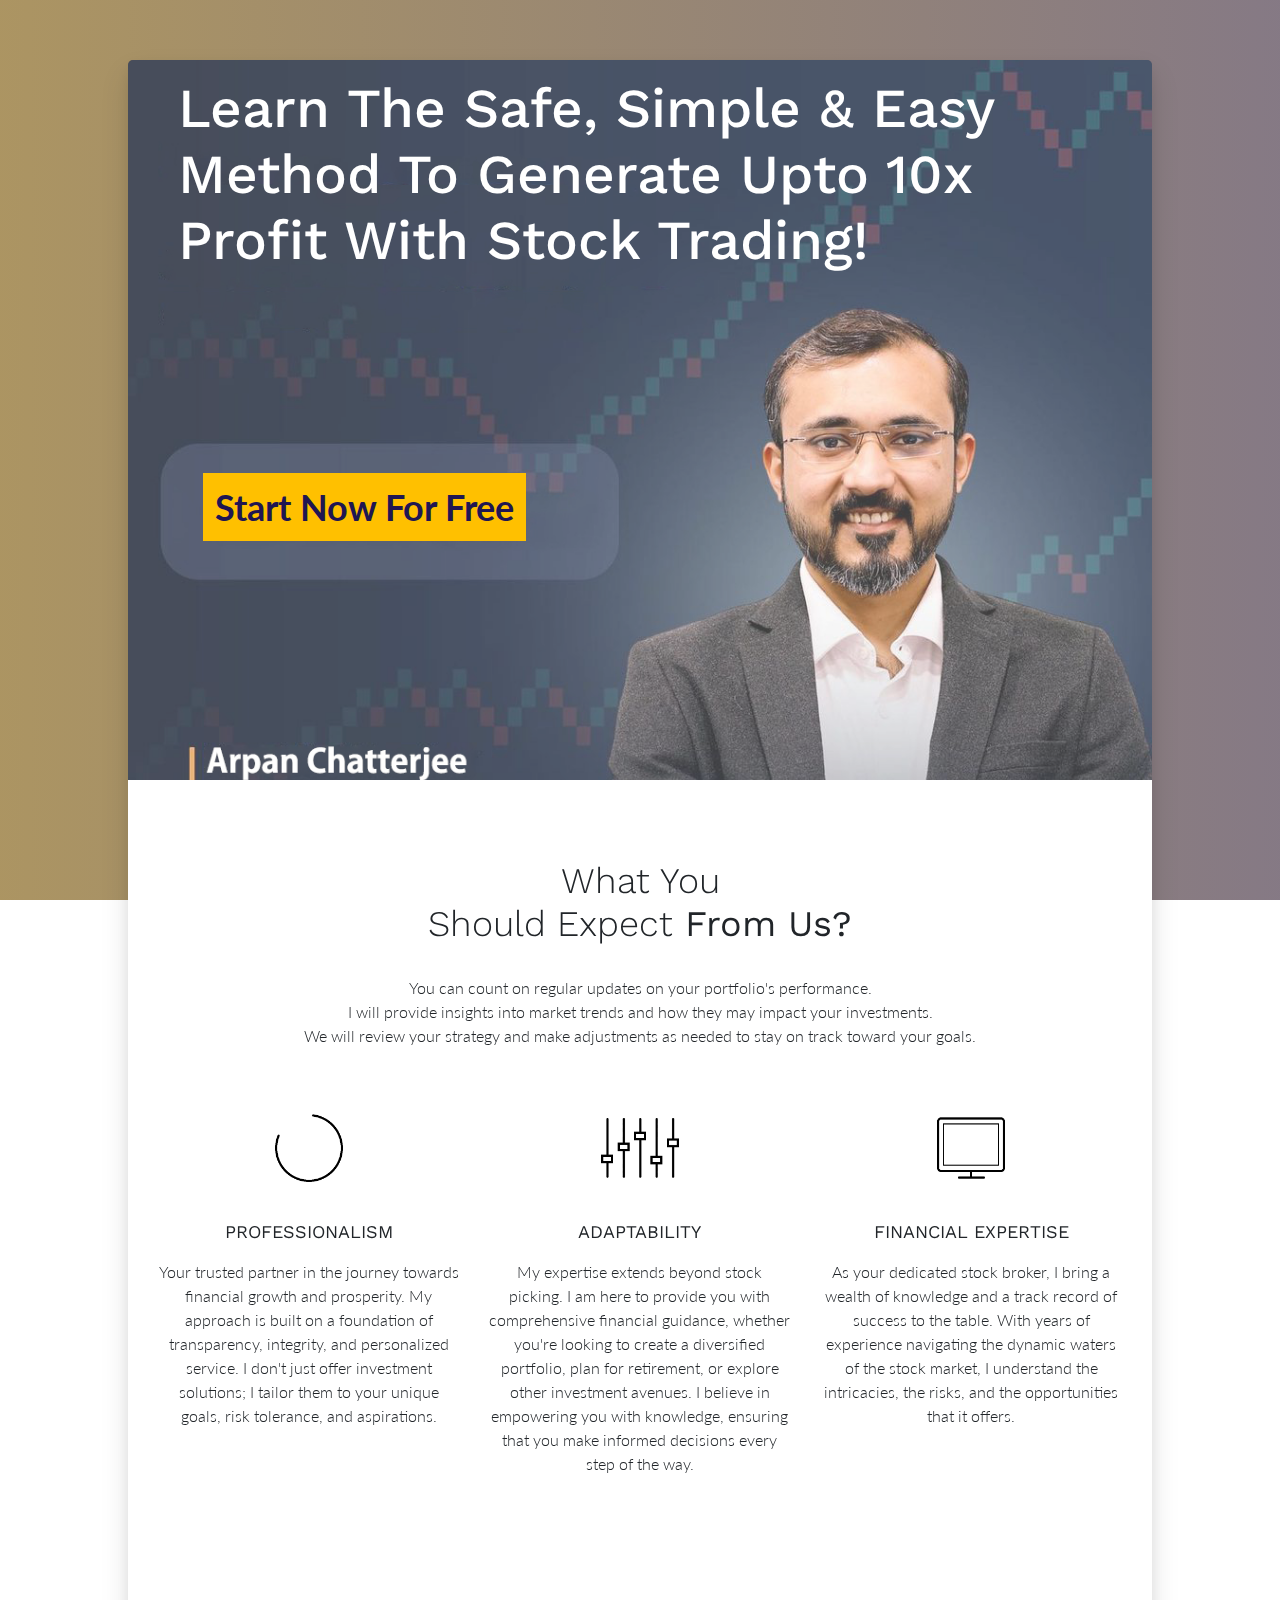
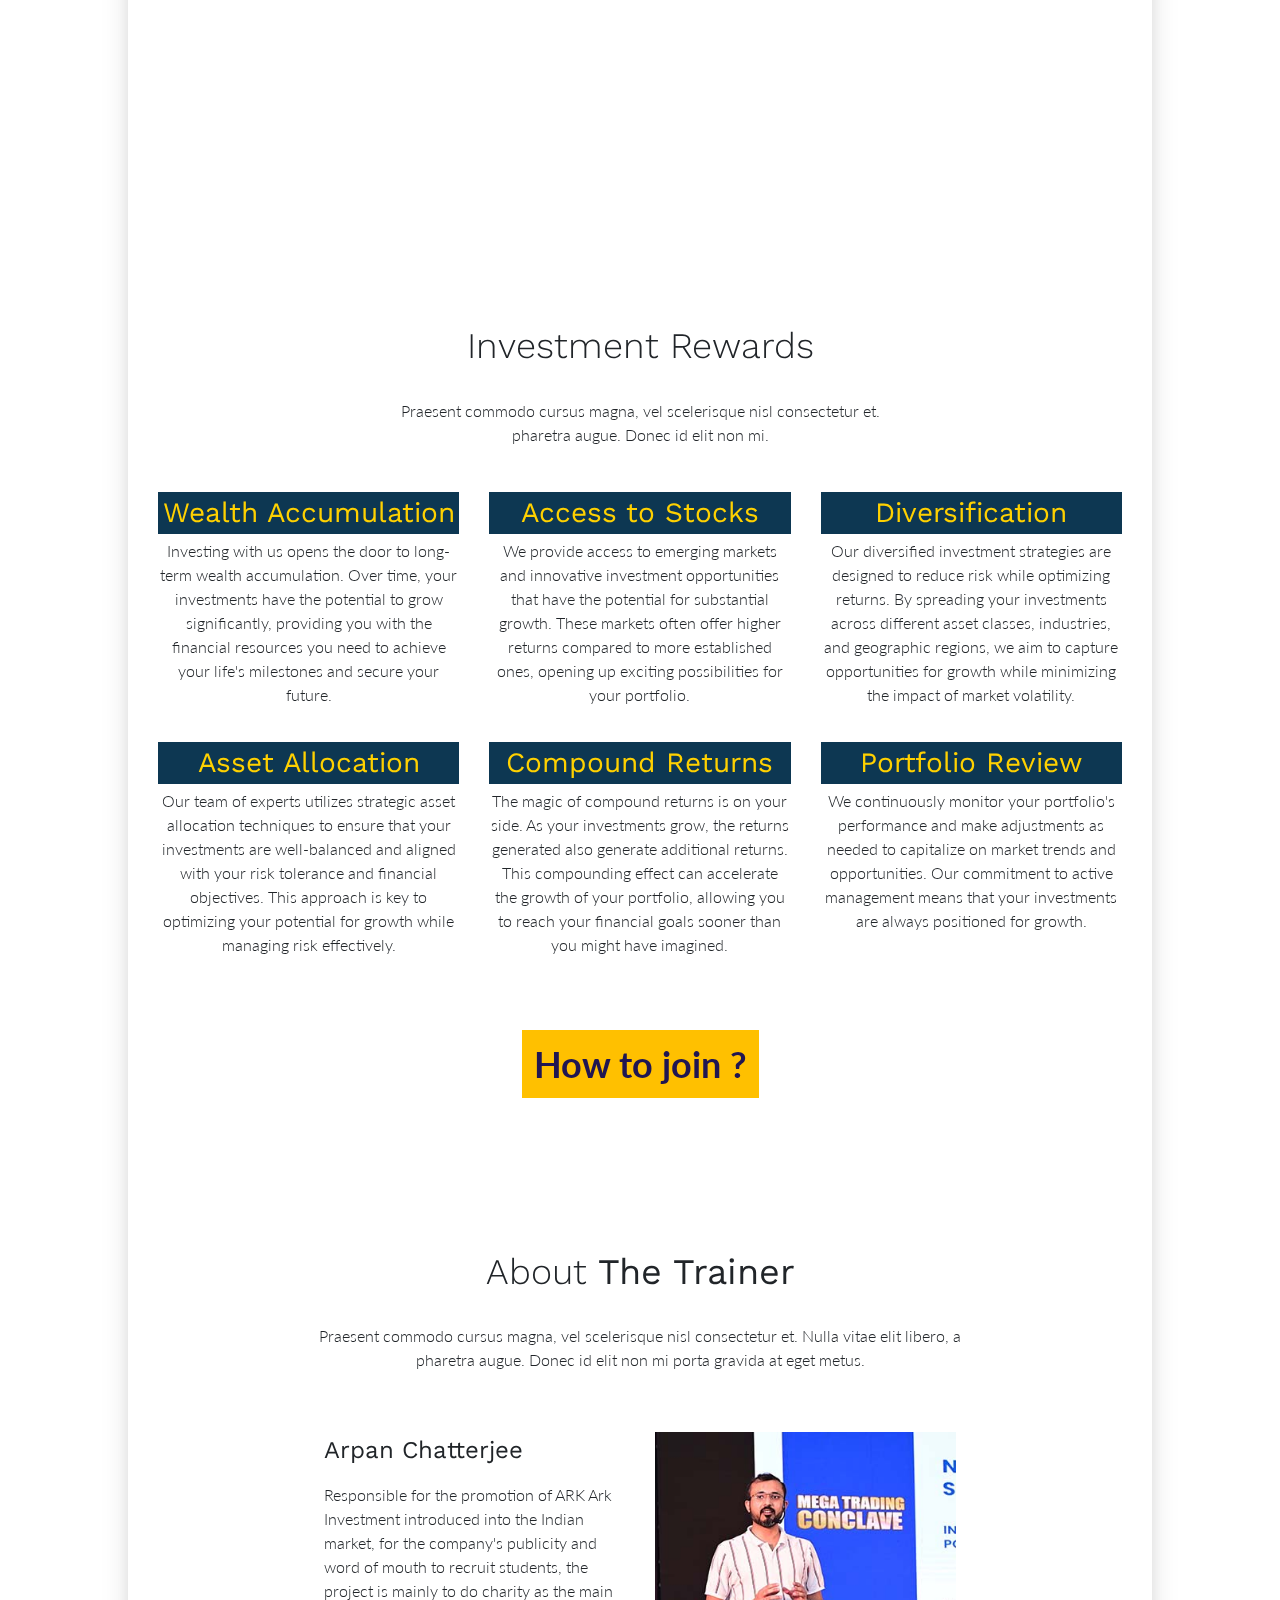
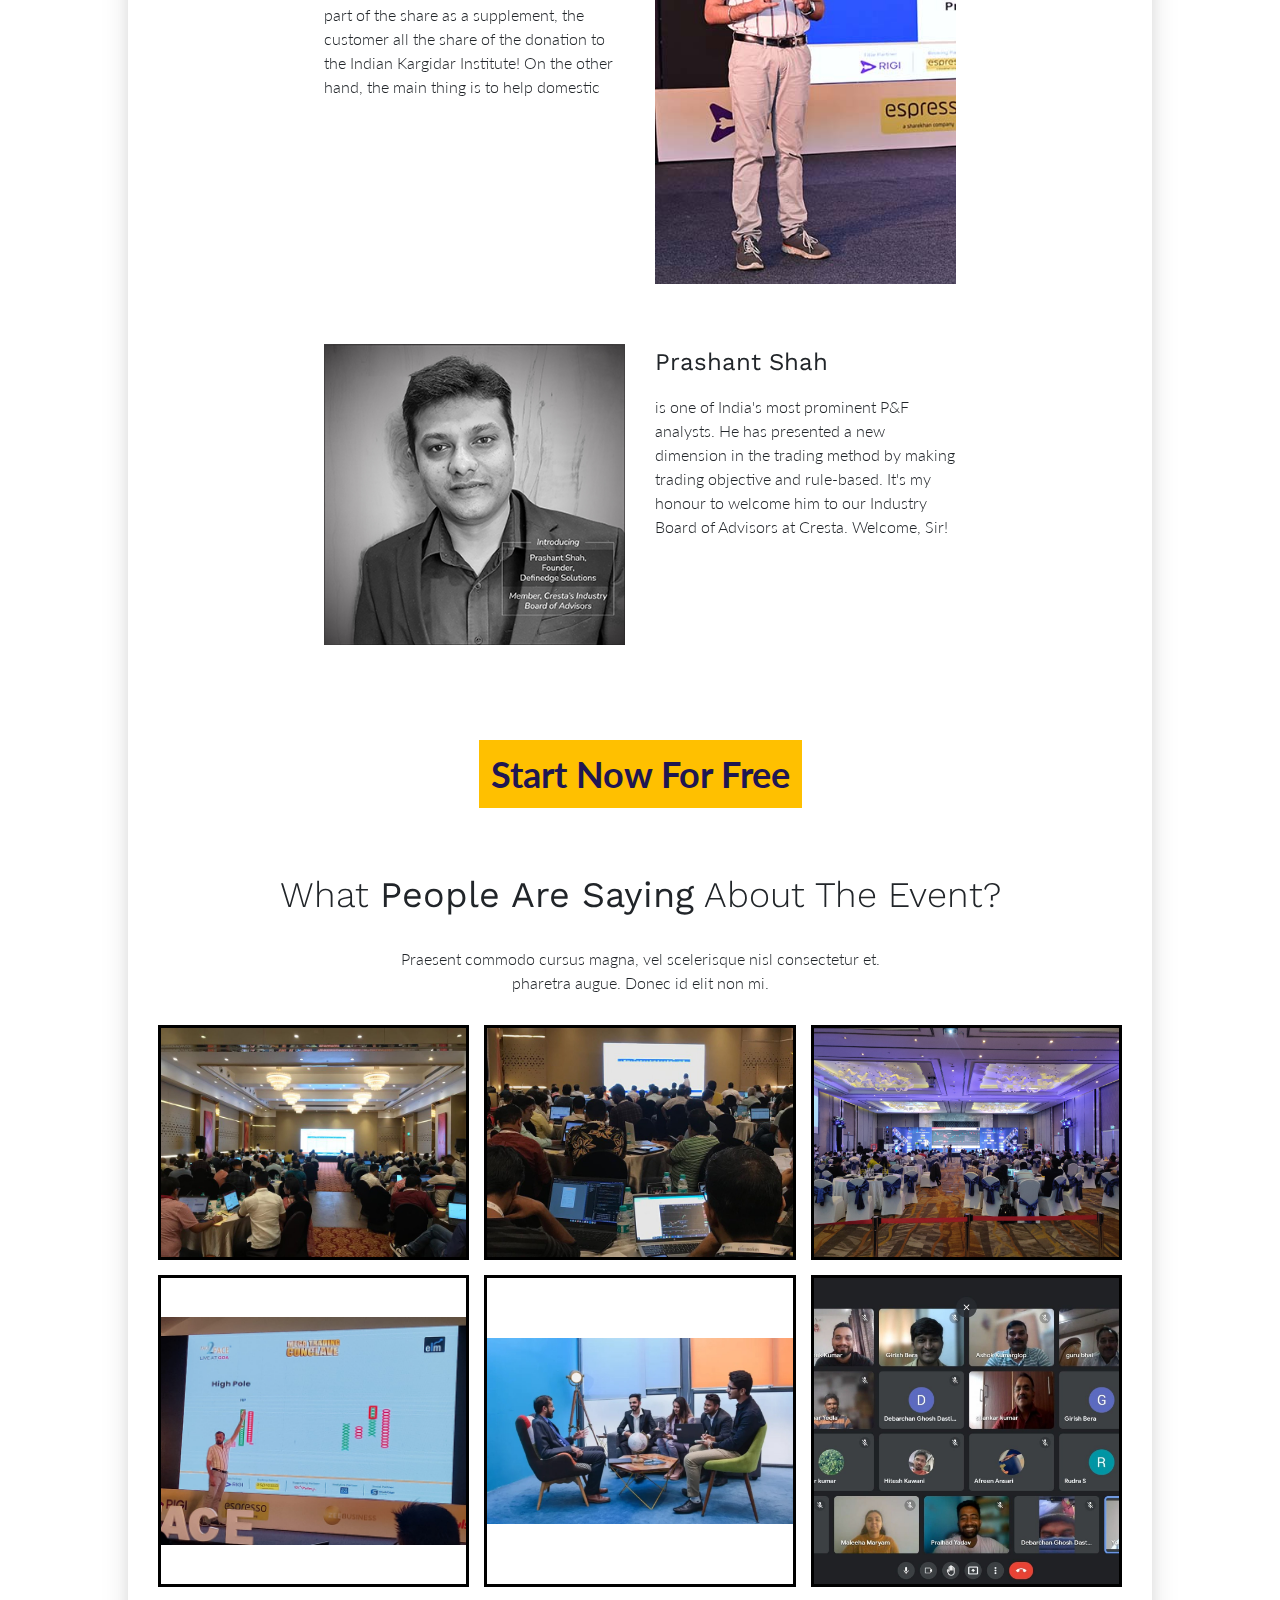
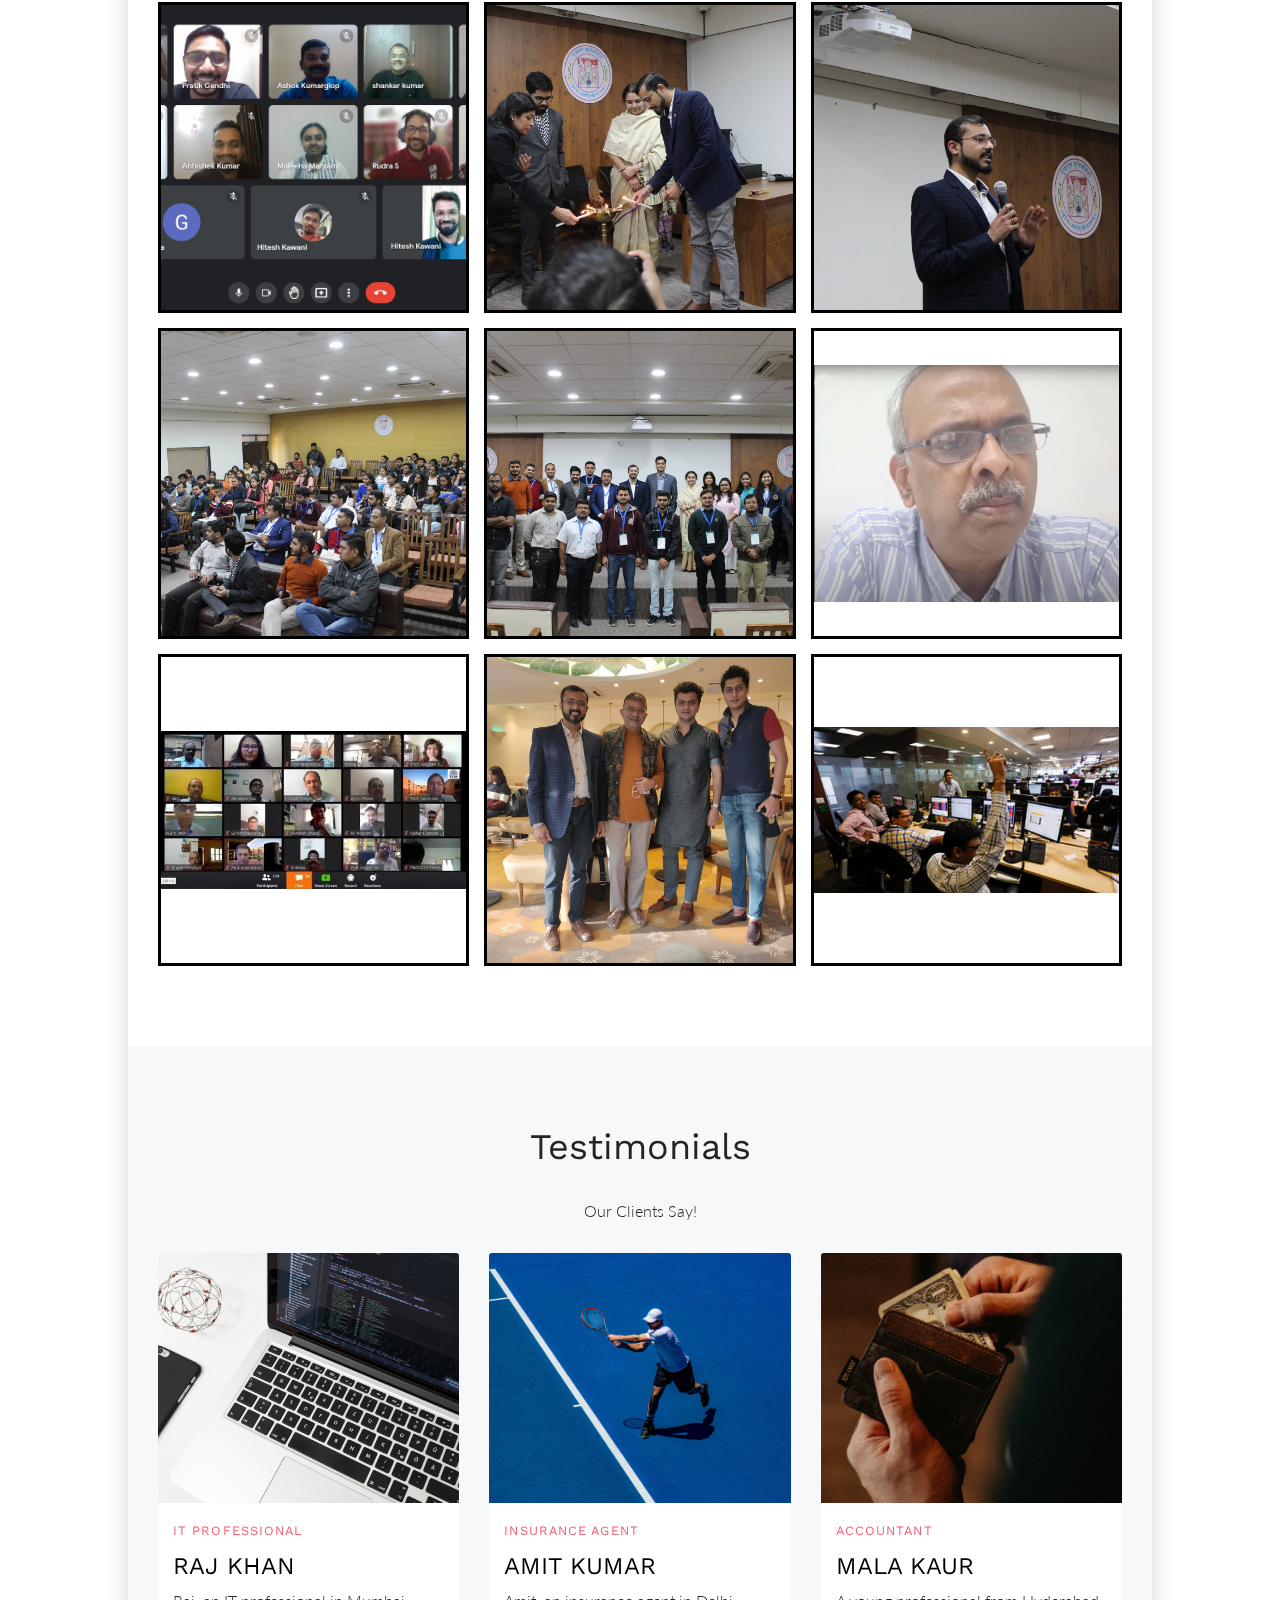
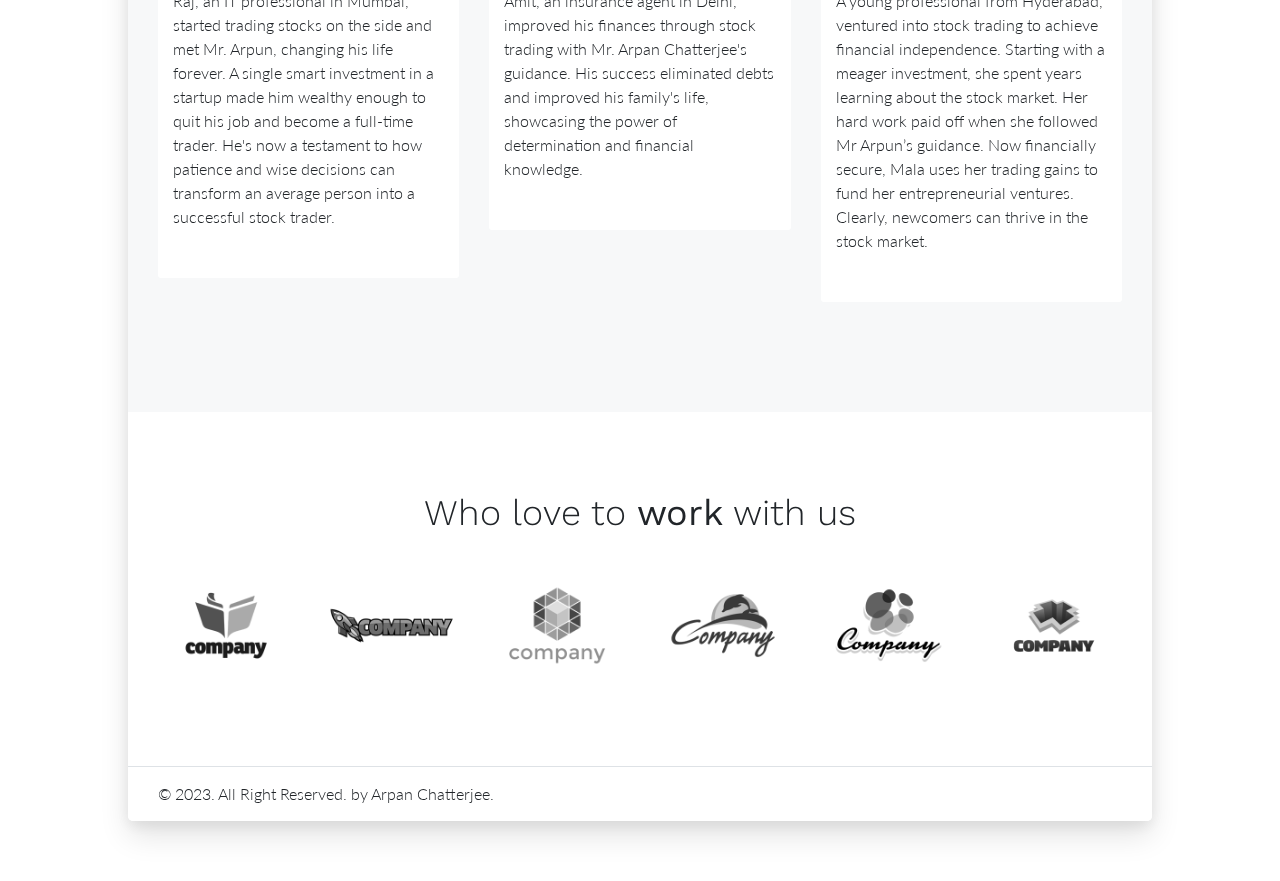
==== index.html @ cafb5cdf "add the testimonials" ====
<!DOCTYPE html>
<!--
	Moon by GetTemplates.co
	URL: https://gettemplates.co
-->
<html lang="en">


<!-- Mirrored from demo.gettemplates.co/moon/ by HTTrack Website Copier/3.x [XR&CO'2014], Tue, 19 Sep 2023 11:04:22 GMT -->

<head>

    <meta charset="utf-8">
    <meta http-equiv="X-UA-Compatible" content="IE=edge">
    <title>Moon by GetTemplates.co</title>
    <meta name="description" content="Core HTML Project">
    <meta name="viewport" content="width=device-width, initial-scale=1, shrink-to-fit=no">

    <!-- External CSS -->
    <link rel="stylesheet" href="vendor/bootstrap/bootstrap.min.css">
    <link rel="stylesheet" href="vendor/select2/select2.min.css">
    <link rel="stylesheet" href="vendor/owlcarousel/owl.carousel.min.css">
    <link rel="stylesheet" href="vendor/lightcase/lightcase.css">

    <!-- Fonts -->
    <link href="https://fonts.googleapis.com/css?family=Lato:300,400|Work+Sans:300,400,700" rel="stylesheet">
    <link rel="stylesheet" href="https://cdnjs.cloudflare.com/ajax/libs/font-awesome/6.4.2/css/all.min.css"
        integrity="sha512-z3gLpd7yknf1YoNbCzqRKc4qyor8gaKU1qmn+CShxbuBusANI9QpRohGBreCFkKxLhei6S9CQXFEbbKuqLg0DA=="
        crossorigin="anonymous" referrerpolicy="no-referrer" />
    <!-- CSS -->
    <link rel="stylesheet" href="css/style.min.css">
    <link rel="stylesheet" href="../../cdn.linearicons.com/free/1.0.0/icon-font.min.css">
    <link href="../../file.myfontastic.com/7vRKgqrN3iFEnLHuqYhYuL/icons.css" rel="stylesheet">

    <!-- Modernizr JS for IE8 support of HTML5 elements and media queries -->
    <script src="../../cdnjs.cloudflare.com/ajax/libs/modernizr/2.8.3/modernizr.js"></script>

</head>

<body data-spy="scroll" data-target="#navbar-nav-header" class="static-layout">
    <a href="https://wa.me/+919366395692">
        <div class="up__">
            <i class="fa-brands fa-whatsapp icons"></i>
    </a>
    </div>

    <div class="boxed-page">
        <nav id="gtco-header-navbar" class="navbar navbar-expand-lg py-4">
            <div class="container">
                <a class="navbar-brand d-flex align-items-center" href="https://demo.gettemplates.co/">
                    <span class="lnr lnr-moon"></span>
                </a>
                <button class="navbar-toggler" type="button" data-toggle="collapse" data-target="#navbar-nav-header"
                    aria-controls="navbar-nav-header" aria-expanded="false" aria-label="Toggle navigation">
                    <span class="lnr lnr-menu"></span>
                </button>
                <div class="collapse navbar-collapse" id="navbar-nav-header">
                    <ul class="navbar-nav ml-auto">
                        <h1 class="display-2 mb-4 white">
                            Learn The Safe, Simple & Easy Method To Generate Upto 10x Profit With Stock Trading!</h1>

                    </ul>
                </div>
            </div>

        </nav>
        <div class="jumbotron d-flex align-items-center backgroundsa" style="background-image: url(img/Teacher.jpg)">
            <div class="container">
                <div class="news">
                    <a href="https://wa.me/+919366395692">
                        <span class="elButtonMain"><i class="fa fa_prepended fas fa-sign-in-alt"></i> Start Now For Free
                        </span>
                    </a>
                </div>
            </div>
        </div>
        <section id="gtco-who-we-are" class="bg-white">
            <div class="container">
                <div class="section-content">
                    <div class="title-wrap">
                        <h2 class="section-title"> What You <br>Should Expect<b> From Us?</b></h2>
                        <p class="section-sub-title">
                            You can count on regular updates on your portfolio's performance. <br>I will provide
                            insights into market trends and how they may impact your investments. <br> We will review
                            your strategy and make adjustments as needed to stay on track toward your goals.
                        </p>
                    </div>

                    <div class="row text-center">
                        <div class="col-md-4 col-sm-6 ">
                            <img class="rounded-circle" src="icons/animat-checkmark.gif" alt="Generic placeholder image"
                                width="140" height="140">
                            <h5 class="mb-4">PROFESSIONALISM</h5>
                            <p>Your trusted partner in the journey towards financial growth and prosperity. My approach
                                is built on a foundation of transparency, integrity, and personalized service. I don't
                                just offer investment solutions; I tailor them to your unique goals, risk tolerance, and
                                aspirations.</p>

                        </div>
                        <!-- /.col-md-4 col-sm-6  -->
                        <div class="col-md-4 col-sm-6 ">
                            <img class="rounded-circle" src="icons/animat-customize.gif" alt="Generic placeholder image"
                                width="140" height="140">
                            <h5 class="mb-4">ADAPTABILITY</h5>
                            <p>My expertise extends beyond stock picking. I am here to provide you with comprehensive
                                financial guidance, whether you're looking to create a diversified portfolio, plan for
                                retirement, or explore other investment avenues. I believe in empowering you with
                                knowledge, ensuring that you make informed decisions every step of the way.</p>

                        </div>
                        <!-- /.col-md-4 col-sm-6  -->
                        <div class="col-md-4 col-sm-6 ">
                            <img class="rounded-circle" src="icons/animat-responsive.gif"
                                alt="Generic placeholder image" width="140" height="140">
                            <h5 class="mb-4">FINANCIAL EXPERTISE</h5>
                            <p>As your dedicated stock broker, I bring a wealth of knowledge and a track record of
                                success to the table. With years of experience navigating the dynamic waters of the
                                stock market, I understand the intricacies, the risks, and the opportunities that it
                                offers. </p>

                        </div>
                        <!-- /.col-md-4 col-sm-6  -->
                    </div>
                    <!-- /.row -->
                </div>
            </div>
        </section> <!-- Counter Section -->
        <section id="gtco-counter" class="overlay bg-fixed">
            <div class="container">
                <div class="section-content">
                    <div class="row">
                        <!-- Counter Item -->
                        <div class="col-md-3 col-sm-6 counter-item">
                            <i class="lnr lnr-users"></i>
                            <span class="number" data-from="0" data-to="34" data-refresh-interval="100">20K</span>
                            <h4>Clients</h4>
                        </div>
                        <!-- End of Counter Item -->
                        <!-- Counter Item -->
                        <div class="col-md-3 col-sm-6 counter-item">
                            <i class="lnr lnr-briefcase"></i>
                            <span class="number" data-from="0" data-to="32" data-refresh-interval="100">32K</span>
                            <h4>Projects</h4>
                        </div>
                        <!-- End of Counter Item -->
                        <!-- Counter Item -->
                        <div class="col-md-3 col-sm-6 counter-item">
                            <i class="lnr lnr-heart"></i>
                            <span class="number" data-from="0" data-to="38" data-refresh-interval="100">38K</span>
                            <h4>Positive Feedbacks</h4>
                        </div>
                        <!-- End of Counter Item -->
                        <!-- Counter Item -->
                        <div class="col-md-3 col-sm-6 counter-item">
                            <i class="lnr lnr-rocket"></i>
                            <span class="number" data-from="0" data-to="29" data-refresh-interval="100">29K</span>
                            <h4>Website Launch</h4>
                        </div>
                        <!-- End of Counter Item -->
                    </div>
                </div>
            </div>
        </section>
        <!-- End of Counter Section -->
        <!-- Features Section-->
        <section id="gtco-features" class="bg-white">
            <div class="container">
                <div class="section-content">
                    <!-- Section Title -->
                    <div class="title-wrap">
                        <h2 class="section-title">


                            Investment <span> Rewards
                        </h2>
                        <p class="section-sub-title">Praesent commodo cursus magna, vel scelerisque nisl consectetur et.
                            <br> pharetra augue. Donec id elit non mi.</p>
                    </div>
                    <!-- End of Section Title -->
                    <div class="row">
                        <!-- Features Holder-->
                        <div class="col-md-12 features-holder">
                            <div class="row">
                                <!-- Features Item -->
                                <div class="col-md-4 col-sm-6 feature-item item mb-3 mb-3 text-center">
                                    <div class="my-4">
                                        <i class="lnr lnr-cog fs-40"></i>
                                    </div>
                                    <h4 class="backgrounds">Wealth Accumulation</h4>
                                    <p>Investing with us opens the door to long-term wealth accumulation. Over time,
                                        your investments have the potential to grow significantly, providing you with
                                        the financial resources you need to achieve your life's milestones and secure
                                        your future.</p>
                                </div>
                                <!-- End of Feature Item -->
                                <!-- Features Item -->
                                <div class="col-md-4 col-sm-6 feature-item item mb-3 text-center">
                                    <div class="my-4">
                                        <i class="lnr lnr-frame-contract fs-40"></i>
                                    </div>
                                    <h4 class="backgrounds">Access to Stocks</h4>
                                    <p>We provide access to emerging markets and innovative investment opportunities
                                        that have the potential for substantial growth. These markets often offer higher
                                        returns compared to more established ones, opening up exciting possibilities for
                                        your portfolio.</p>
                                </div>
                                <!-- End of Feature Item -->
                                <!-- Features Item -->
                                <div class="col-md-4 col-sm-6 feature-item item mb-3 text-center">
                                    <div class="my-4">
                                        <i class="lnr lnr-bubble fs-40"></i>
                                    </div>
                                    <h4 class="backgrounds">Diversification</h4>
                                    <p>Our diversified investment strategies are designed to reduce risk while
                                        optimizing returns. By spreading your investments across different asset
                                        classes, industries, and geographic regions, we aim to capture opportunities for
                                        growth while minimizing the impact of market volatility.
                                    </p>
                                </div>
                                <!-- End of Feature Item -->
                                <!-- Features Item -->
                                <div class="col-md-4 col-sm-6 feature-item item mb-3 text-center">
                                    <div class="my-4">
                                        <i class="lnr lnr-magic-wand fs-40"></i>
                                    </div>
                                    <h4 class="backgrounds">Asset Allocation </h4>
                                    <p>Our team of experts utilizes strategic asset allocation techniques to ensure that
                                        your investments are well-balanced and aligned with your risk tolerance and
                                        financial objectives. This approach is key to optimizing your potential for
                                        growth while managing risk effectively.</p>
                                </div>
                                <!-- End of Feature Item -->
                                <!-- Features Item -->
                                <div class="col-md-4 col-sm-6 feature-item item mb-3 text-center">
                                    <div class="my-4">
                                        <i class="lnr lnr-clock fs-40"></i>
                                    </div>
                                    <h4 class="backgrounds">Compound Returns</h4>
                                    <p>The magic of compound returns is on your side. As your investments grow, the
                                        returns generated also generate additional returns. This compounding effect can
                                        accelerate the growth of your portfolio, allowing you to reach your financial
                                        goals sooner than you might have imagined.</p>
                                </div>
                                <div class="col-md-4 col-sm-6 feature-item item mb-3 text-center">
                                    <div class="my-4">
                                        <i class="lnr lnr-clock fs-40"></i>
                                    </div>
                                    <h4 class="backgrounds"> Portfolio Review</h4>
                                    <p>We continuously monitor your portfolio's performance and make adjustments as
                                        needed to capitalize on market trends and opportunities. Our commitment to
                                        active management means that your investments are always positioned for growth.
                                    </p>
                                </div>
                                <!-- End of Feature Item -->
                                <!-- Features Item -->

                                <!-- End of Feature Item -->
                            </div>


                        </div>
                        <div class="center__space">
                            <a href="https://wa.me/+919366395692">
                                <span class="elButtonMain"><i class="fa fa_prepended fas fa-sign-in-alt"></i> How to
                                    join ?
                                </span>
                            </a>
                        </div>


                        <!-- End of Features Holder-->
                    </div>
                </div>
            </div>
        </section>
        <!-- End of Features Section-->
        <section id="gtco-section-featurettes" class="featurettes bg-white">

            <div class="container">
                <div class="section-content">
                    <div class="row">
                        <div class="col-md-12 text-center">
                            <!-- Section Title -->
                            <div class="title-wrap">
                                <h2 class="section-title">
                                    About <b> The Trainer </b>
                                </h2>
                                <p class="section-sub-title">
                                    Praesent commodo cursus magna, vel scelerisque nisl consectetur et. Nulla vitae elit
                                    libero, a <br>pharetra augue. Donec id elit non mi porta gravida at eget metus.
                                </p>
                            </div>
                            <!-- End of Section Title -->
                            <div class="featurettes-wrap text-left mb-4">
                                <div class="row featurettes-item">
                                    <div class="col-md-4 offset-md-2 col-sm-6">
                                        <div class="my-5">
                                            <span class="lnr lnr-camera fs-40 color-primary"></span>
                                        </div>
                                        <h4 class="mb-4">Arpan Chatterjee</h4>
                                        <p>Responsible for the promotion of ARK Ark Investment introduced into the
                                            Indian market, for the company's publicity and word of mouth to recruit
                                            students, the project is mainly to do charity as the main part of the share
                                            as a supplement, the customer all the share of the donation to the Indian
                                            Kargidar Institute! On the other hand, the main thing is to help domestic
                                        </p>
                                    </div>
                                    <!--/ .col-md-4.col-md-offset-2.col-sm-6 -->

                                    <div class="col-md-4 offset-md-right-2 col-sm-6">
                                        <img class="my-5" src="img/567.jpg" alt="">
                                    </div>
                                    <!--/ .col-md-4.col-md-offset-right-2.col-sm-6 -->

                                </div>
                                <!--/ .featurettes-item -->

                            </div>
                            <!--/ .featurettes-wrap -->
                            <div class="featurettes-wrap text-left">
                                <div class="row featurettes-item">

                                    <div class="col-md-4 offset-md-2 col-sm-6">
                                        <img class="my-4" src="img/trainer4.jpg" alt="">
                                    </div>
                                    <!--/ .col-md-4.col-md-offset-2.col-sm-6 -->

                                    <div class="col-md-4 offset-md-right-2 col-sm-6 mb-5">
                                        <div class="my-4">
                                            <span class="lnr lnr-bubble fs-40 color-primary"></span>
                                        </div>
                                        <h4 class="mb-4">Prashant Shah
                                        </h4>
                                        <p>is one of India's most prominent P&F analysts. He has presented a new
                                            dimension in the trading method by making trading objective and rule-based.
                                            It's my honour to welcome him to our Industry Board of Advisors at Cresta.
                                            Welcome, Sir!
                                        </p>
                                    </div>
                                    <!--/ .col-md-4.col-md-offset-right-2.col-sm-6 -->
                                </div>
                                <!--/ .featurettes-item -->
                            </div>
                            <!--/ .featurettes-wrap -->

                            <div class="featurettes-wrap text-left">

                                <div class="row featurettes-item">


                                    <!--/ .col-md-4.col-md-offset-2.col-sm-6 -->

                                    <div class="newss">
                                        <a href="https://wa.me/+919366395692">
                                            <span class="elButtonMain"><i
                                                    class="fa fa_prepended fas fa-sign-in-alt"></i> Start Now For
                                                Free
                                            </span>
                                        </a>
                                    </div>

                                    <!--/ .col-md-4.col-md-offset-right-2.col-sm-6 -->

                                </div>
                                <!--/ .featurettes-item -->

                            </div>
                            <!--/ .featurettes-wrap -->

                        </div>
                        <!--/ .col-md-12 -->

                    </div>
                    <!--/ .row -->
                </div>
            </div>
            <!--/ .container -->

        </section> <!-- Blog Section -->

        <!-- End of Blog Section -->
        <!-- Portfolio Section -->
        <section id="gtco-portfolio" class="bg-white">
            <div class="container">
                <div class="section-content">
                    <!-- Section Title -->
                    <div class="title-wrap">
                        <h2 class="section-title">What <b>People Are Saying</b> About The Event?</h2>
                        <p class="section-sub-title">Praesent commodo cursus magna, vel scelerisque nisl consectetur et.
                            <br> pharetra augue. Donec id elit non mi.</p>
                    </div>
                    <!-- End of Section Title -->
                    <div class="row__ligne">
                        <!-- Portfolio Holder -->

                        <div class="row__item"> <img src="/img/client/1.jpg" alt="" srcset=""></div>
                        <div> <img src="/img/client/2.jpg" alt="" srcset=""></div>
                        <div> <img src="/img/client/3.jfif" alt="" srcset=""></div>
                        <div> <img src="/img/client/4.jfif" alt="" srcset=""></div>
                        <div class="row__item"><img src="/img/client/5.jpg" alt="" srcset=""> </div>
                        <div> <img src="/img/client/6.jpg" alt="" srcset=""> </div>
                        <div> <img src="/img/client/7.jpg" alt="" srcset=""></div>
                        <div> <img src="/img/client/8.jpg" alt="" srcset=""></div>
                        <div class="row__item"><img src="/img/client/9.jpg" alt="" srcset=""> </div>
                        <div> <img src="/img/client/10.jpg" alt="" srcset=""> </div>
                        <div> <img src="/img/client/11.jpg" alt="" srcset=""></div>
                        <div> <img src="/img/client/12.jpg" alt="" srcset=""></div>
                        <div class="row__item"><img src="/img/client/14.webp" alt="" srcset=""> </div>
                        <div> <img src="/img/client/15.jpg" alt="" srcset=""> </div>
                        <div> <img src="/img/client/16.png" alt="" srcset=""></div>

                        <!-- End of Portfolio Holder -->
                    </div>
                </div>
            </div>
        </section>
        <!-- End of Portfolio Section -->
        <section id="gtco-blog" class="bg-grey">
            <div class="container">
                <div class="section-content">
                    <div class="title-wrap mb-5">
                        <h2 class="section-title">

                            <b>Testimonials</b></h2>
                        <p class="section-sub-title">Our Clients Say!</p>
                    </div>
                    <div class="row">
                        <!-- Blog -->
                        <div class="col-md-12 blog-holder">
                            <div class="row">
                                <!-- Blog Item -->
                                <div class="col-md-4 blog-item-wrapper">
                                    <div class="blog-item">
                                        <div class="blog-img">
                                            <a><img src="img/blog-1.jpg" alt=""></a>
                                        </div>
                                        <div class="blog-text">
                                            <div class="blog-tag">
                                                <a href="#">
                                                    <h6><small>IT PROFESSIONAL</small></h6>
                                                </a>
                                            </div>
                                            <div class="blog-title">
                                                <a>
                                                    <h4>RAJ KHAN</h4>
                                                </a>
                                            </div>
                                            <div class="blog-meta">

                                            </div>
                                            <div class="blog-desc">
                                                <p>Raj, an IT professional in Mumbai, started trading stocks on the side
                                                    and met Mr. Arpun, changing his life forever. A single smart
                                                    investment in a startup made him wealthy enough to quit his job and
                                                    become a full-time trader. He's now a testament to how patience and
                                                    wise decisions can transform an average person into a successful
                                                    stock trader.</p>
                                            </div>
                                            <div class="blog-author">

                                            </div>

                                        </div>
                                    </div>
                                </div>
                                <!-- End of Blog Item -->
                                <!-- Blog Item -->
                                <div class="col-md-4 blog-item-wrapper">
                                    <div class="blog-item">
                                        <div class="blog-img">
                                            <a href="#"><img src="img/blog-2.jpg" alt=""></a>
                                        </div>
                                        <div class="blog-text">
                                            <div class="blog-tag">
                                                <a href="#">
                                                    <h6><small>INSURANCE AGENT</small></h6>
                                                </a>
                                            </div>
                                            <div class="blog-title">
                                                <a href="#">
                                                    <h4>AMIT KUMAR</h4>
                                                </a>
                                            </div>
                                            <div class="blog-meta">

                                            </div>
                                            <div class="blog-desc">
                                                <p>
                                                    Amit, an insurance agent in Delhi, improved his finances through
                                                    stock trading with Mr. Arpan Chatterjee's guidance. His success
                                                    eliminated debts and improved his family's life, showcasing the
                                                    power of determination and financial knowledge.</p>
                                            </div>
                                            <div class="blog-author">

                                            </div>

                                        </div>
                                    </div>
                                </div>
                                <!-- End of Blog Item -->
                                <!-- Blog Item -->
                                <div class="col-md-4 blog-item-wrapper">
                                    <div class="blog-item">
                                        <div class="blog-img">
                                            <a href="#"><img src="img/blog-3.jpg" alt=""></a>
                                        </div>
                                        <div class="blog-text">
                                            <div class="blog-tag">
                                                <a href="#">
                                                    <h6><small>ACCOUNTANT</small></h6>
                                                </a>
                                            </div>
                                            <div class="blog-title">
                                                <a href="#">
                                                    <h4>MALA KAUR</h4>
                                                </a>
                                            </div>
                                            <div class="blog-meta">

                                            </div>
                                            <div class="blog-desc">
                                                <p>A young professional from Hyderabad, ventured into stock trading to
                                                    achieve financial independence. Starting with a meager investment,
                                                    she spent years learning about the stock market. Her hard work paid
                                                    off when she followed Mr Arpun’s guidance. Now financially secure,
                                                    Mala uses her trading gains to fund her entrepreneurial ventures.
                                                    Clearly, newcomers can thrive in the stock market.</p>
                                            </div>
                                            <div class="blog-author">

                                            </div>

                                        </div>
                                    </div>
                                </div>
                                <!-- End of Blog Item -->
                            </div>
                        </div>
                        <!-- End of Blog -->
                    </div>
                </div>
            </div>
        </section>
        <section id="gtco-client" class="bg-white">
            <div class="container">
                <div class="section-content">
                    <!-- Section Title -->
                    <div class="title-wrap">
                        <h2 class="section-title">
                            Who love to <b> work</b> with us
                        </h2>
                    </div>
                    <!-- End of Section Title -->
                    <div class="row ">
                        <div class="col-md-2">
                            <!-- Client Item -->
                            <div class="client-item">
                                <img class="img-responsive" src="img/client-1.png" alt=" ">
                            </div>
                            <!-- End of Client Item  -->
                        </div>
                        <div class="col-md-2">
                            <!-- Client Item -->
                            <div class="client-item">
                                <img class="img-responsive" src="img/client-2.png" alt=" ">
                            </div>
                            <!-- End of Client Item -->
                        </div>
                        <div class="col-md-2">
                            <!-- Client Item  -->
                            <div class="client-item">
                                <img class="img-responsive" src="img/client-3.png" alt=" ">
                            </div>
                            <!-- End of Client Item -->
                        </div>
                        <div class="col-md-2">
                            <!-- Client Item  -->
                            <div class="client-item">
                                <img class="img-responsive" src="img/client-4.png" alt=" ">
                            </div>
                            <!-- End of Client Item  -->
                        </div>
                        <div class="col-md-2">
                            <!-- Client Item  -->
                            <div class="client-item">
                                <img class="img-responsive" src="img/client-5.png" alt=" ">
                            </div>
                            <!-- End of Client Item  -->
                        </div>
                        <div class="col-md-2">
                            <!-- Client Item  -->
                            <div class="client-item">
                                <img class="img-responsive" src="img/client-6.png" alt=" ">
                            </div>
                            <!-- End of Client Item -->
                        </div>
                    </div>
                </div>
            </div>
        </section>
        <!-- End of Client Section -->
        <footer class="mastfoot mb-3 bg-white py-4 border-top">
            <div class="inner container">
                <div class="row">
                    <div class="col-md-6 d-flex align-items-center justify-content-md-start justify-content-center">
                        <p class="mb-0">&copy; 2023. All Right Reserved. by Arpan Chatterjee.</p>
                    </div>

                    <div class="col-md-6">
                        <nav class="nav nav-mastfoot justify-content-md-end justify-content-center">
                            <a class="nav-link" href="#">
                                <i class="icon-facebook"></i>
                            </a>
                            <a class="nav-link" href="#">
                                <i class="icon-twitter"></i>
                            </a>
                            <a class="nav-link" href="#">
                                <i class="icon-instagram"></i>
                            </a>
                            <a class="nav-link" href="#">
                                <i class="icon-linkedin"></i>
                            </a>
                            <a class="nav-link" href="#">
                                <i class="icon-youtube"></i>
                            </a>
                            <a class="nav-link" href="#">
                                <i class="icon-pinterest"></i>
                            </a>
                        </nav>
                    </div>

                </div>
            </div>
        </footer>
    </div>

    </div>
    <!-- External JS -->
    <script src="../../ajax.googleapis.com/ajax/libs/jquery/3.3.1/jquery.min.js"></script>
    <script src="vendor/bootstrap/popper.min.js"></script>
    <script src="vendor/bootstrap/bootstrap.min.js"></script>
    <script src="vendor/select2/select2.min.js"></script>
    <script src="vendor/owlcarousel/owl.carousel.min.js"></script>
    <script src="vendor/isotope/isotope.min.js"></script>
    <script src="vendor/lightcase/lightcase.js"></script>
    <script src="vendor/waypoints/waypoint.min.js"></script>
    <script src="vendor/countTo/jquery.countTo.js"></script>


    <!-- Main JS -->
    <script src="js/app.min.js"></script>
    <!-- Global site tag (gtag.js) - Google Analytics -->
    <script async src="https://www.googletagmanager.com/gtag/js?id=UA-137716667-2"></script>
    <script>
        window.dataLayer = window.dataLayer || [];

        function gtag() {
            dataLayer.push(arguments);
        }
        gtag('js', new Date());

        gtag('config', 'UA-137716667-2');
    </script>
</body>

<!-- Mirrored from demo.gettemplates.co/moon/ by HTTrack Website Copier/3.x [XR&CO'2014], Tue, 19 Sep 2023 11:04:44 GMT -->

</html>
---- vendor/lightcase/lightcase.css ----
/**
 * Lightcase - jQuery Plugin
 * The smart and flexible Lightbox Plugin.
 *
 * @author		Cornel Boppart <cornel@bopp-art.com>
 * @copyright	Author
 *
 * @version		2.5.0 (11/03/2018)
 */
/**
 * Lightcase settings
 *
 * Note: Override default settings for your project without touching this source code by simply
 * defining those variables within a SASS map called '$lightcase-custom'.
 *
 * // Example usage
 * $lightcase-custom: (
 *   'breakpoint': 768px
 * );
 */
@font-face {
  font-family: 'lightcase';
  src: url("../fonts/lightcaseeead.html?55356177");
  src: url("../fonts/lightcaseeead.html?55356177#iefix") format("embedded-opentype"), url("../fonts/lightcaseeead-2.html?55356177") format("woff"), url("../fonts/lightcaseeead-3.html?55356177") format("truetype"), url("../fonts/lightcaseeead-4.html?55356177#lightcase") format("svg");
  font-weight: normal;
  font-style: normal;
}
/* line 12, ../scss/components/fonts/_font-lightcase.scss */
[class*='lightcase-icon-']:before {
  font-family: 'lightcase', sans-serif;
  font-style: normal;
  font-weight: normal;
  speak: none;
  display: inline-block;
  text-decoration: inherit;
  width: 1em;
  text-align: center;
  /* For safety - reset parent styles, that can break glyph codes*/
  font-variant: normal;
  text-transform: none;
  /* fix buttons height, for twitter bootstrap */
  line-height: 1em;
  /* Uncomment for 3D effect */
  /* text-shadow: 1px 1px 1px rgba(127, 127, 127, 0.3); */
}

/* Codes */
/* line 35, ../scss/components/fonts/_font-lightcase.scss */
.lightcase-icon-play:before {
  content: '\e800';
}

/* line 36, ../scss/components/fonts/_font-lightcase.scss */
.lightcase-icon-pause:before {
  content: '\e801';
}

/* line 37, ../scss/components/fonts/_font-lightcase.scss */
.lightcase-icon-close:before {
  content: '\e802';
}

/* line 38, ../scss/components/fonts/_font-lightcase.scss */
.lightcase-icon-prev:before {
  content: '\e803';
}

/* line 39, ../scss/components/fonts/_font-lightcase.scss */
.lightcase-icon-next:before {
  content: '\e804';
}

/* line 40, ../scss/components/fonts/_font-lightcase.scss */
.lightcase-icon-spin:before {
  content: '\e805';
}

/**
 * Mixin providing icon defaults to be used on top of font-lightcase.
 *
 * Example usage:
 * @include icon(#e9e9e9)
 */
/**
 * Mixin providing icon defaults including a hover status to be used
 * on top of font-lightcase.
 *
 * Example usage:
 * @include icon-hover(#e9e9e9, #fff)
 */
/**
 * Provides natural content overflow behavior and scrolling support
 * even so for touch devices.
 *
 * Example usage:
 * @include overflow()
 */
/**
 * Neutralizes/resets dimensions including width, height, position as well as margins,
 * paddings and styles. Used to enforce a neutral and unstyled look and behavoir!
 *
 * Example usage:
 * @include clear(true)
 *
 * @param boolean $important
 */
@-webkit-keyframes lightcase-spin {
  0% {
    -webkit-transform: rotate(0deg);
    -moz-transform: rotate(0deg);
    -o-transform: rotate(0deg);
    transform: rotate(0deg);
  }
  100% {
    -webkit-transform: rotate(359deg);
    -moz-transform: rotate(359deg);
    -o-transform: rotate(359deg);
    transform: rotate(359deg);
  }
}
@-moz-keyframes lightcase-spin {
  0% {
    -webkit-transform: rotate(0deg);
    -moz-transform: rotate(0deg);
    -o-transform: rotate(0deg);
    transform: rotate(0deg);
  }
  100% {
    -webkit-transform: rotate(359deg);
    -moz-transform: rotate(359deg);
    -o-transform: rotate(359deg);
    transform: rotate(359deg);
  }
}
@-o-keyframes lightcase-spin {
  0% {
    -webkit-transform: rotate(0deg);
    -moz-transform: rotate(0deg);
    -o-transform: rotate(0deg);
    transform: rotate(0deg);
  }
  100% {
    -webkit-transform: rotate(359deg);
    -moz-transform: rotate(359deg);
    -o-transform: rotate(359deg);
    transform: rotate(359deg);
  }
}
@-ms-keyframes lightcase-spin {
  0% {
    -webkit-transform: rotate(0deg);
    -moz-transform: rotate(0deg);
    -o-transform: rotate(0deg);
    transform: rotate(0deg);
  }
  100% {
    -webkit-transform: rotate(359deg);
    -moz-transform: rotate(359deg);
    -o-transform: rotate(359deg);
    transform: rotate(359deg);
  }
}
@keyframes lightcase-spin {
  0% {
    -webkit-transform: rotate(0deg);
    -moz-transform: rotate(0deg);
    -o-transform: rotate(0deg);
    transform: rotate(0deg);
  }
  100% {
    -webkit-transform: rotate(359deg);
    -moz-transform: rotate(359deg);
    -o-transform: rotate(359deg);
    transform: rotate(359deg);
  }
}
/* line 1, ../scss/components/modules/_case.scss */
#lightcase-case {
  display: none;
  position: fixed;
  z-index: 2002;
  top: 50%;
  left: 50%;
  font-family: arial, sans-serif;
  font-size: 13px;
  line-height: 1.5;
  text-align: left;
  text-shadow: 0 0 10px rgba(0, 0, 0, 0.5);
}
@media screen and (max-width: 640px) {
  /* line 16, ../scss/components/modules/_case.scss */
  html[data-lc-type=inline] #lightcase-case, html[data-lc-type=ajax] #lightcase-case {
    position: fixed !important;
    top: 0 !important;
    left: 0 !important;
    right: 0 !important;
    bottom: 0 !important;
    margin: 0 !important;
    padding: 55px 0 70px 0;
    width: 100% !important;
    height: 100% !important;
    overflow: auto !important;
  }
}

@media screen and (min-width: 641px) {
  /* line 4, ../scss/components/modules/_content.scss */
  html:not([data-lc-type=error]) #lightcase-content {
    position: relative;
    z-index: 1;
    text-shadow: none;
    background-color: #fff;
    -webkit-box-shadow: 0 0 30px rgba(0, 0, 0, 0.5);
    -moz-box-shadow: 0 0 30px rgba(0, 0, 0, 0.5);
    -o-box-shadow: 0 0 30px rgba(0, 0, 0, 0.5);
    box-shadow: 0 0 30px rgba(0, 0, 0, 0.5);
    -webkit-backface-visibility: hidden;
  }
}
@media screen and (min-width: 641px) {
  /* line 23, ../scss/components/modules/_content.scss */
  html[data-lc-type=image] #lightcase-content, html[data-lc-type=video] #lightcase-content {
    background-color: #333;
  }
}
/* line 31, ../scss/components/modules/_content.scss */
html[data-lc-type=inline] #lightcase-content, html[data-lc-type=ajax] #lightcase-content, html[data-lc-type=error] #lightcase-content {
  -webkit-box-shadow: none;
  -moz-box-shadow: none;
  -o-box-shadow: none;
  box-shadow: none;
}
@media screen and (max-width: 640px) {
  /* line 31, ../scss/components/modules/_content.scss */
  html[data-lc-type=inline] #lightcase-content, html[data-lc-type=ajax] #lightcase-content, html[data-lc-type=error] #lightcase-content {
    position: relative !important;
    top: auto !important;
    left: auto !important;
    width: auto !important;
    height: auto !important;
    margin: 0 !important;
    padding: 0 !important;
    border: none !important;
    background: none !important;
  }
}
/* line 43, ../scss/components/modules/_content.scss */
html[data-lc-type=inline] #lightcase-content .lightcase-contentInner, html[data-lc-type=ajax] #lightcase-content .lightcase-contentInner, html[data-lc-type=error] #lightcase-content .lightcase-contentInner {
  -webkit-box-sizing: border-box;
  -moz-box-sizing: border-box;
  -o-box-sizing: border-box;
  box-sizing: border-box;
}
@media screen and (max-width: 640px) {
  /* line 43, ../scss/components/modules/_content.scss */
  html[data-lc-type=inline] #lightcase-content .lightcase-contentInner, html[data-lc-type=ajax] #lightcase-content .lightcase-contentInner, html[data-lc-type=error] #lightcase-content .lightcase-contentInner {
    padding: 15px;
  }
  /* line 52, ../scss/components/modules/_content.scss */
  html[data-lc-type=inline] #lightcase-content .lightcase-contentInner, html[data-lc-type=inline] #lightcase-content .lightcase-contentInner > *, html[data-lc-type=ajax] #lightcase-content .lightcase-contentInner, html[data-lc-type=ajax] #lightcase-content .lightcase-contentInner > *, html[data-lc-type=error] #lightcase-content .lightcase-contentInner, html[data-lc-type=error] #lightcase-content .lightcase-contentInner > * {
    width: 100% !important;
    max-width: none !important;
  }
  /* line 59, ../scss/components/modules/_content.scss */
  html[data-lc-type=inline] #lightcase-content .lightcase-contentInner > *:not(iframe), html[data-lc-type=ajax] #lightcase-content .lightcase-contentInner > *:not(iframe), html[data-lc-type=error] #lightcase-content .lightcase-contentInner > *:not(iframe) {
    height: auto !important;
    max-height: none !important;
  }
}
@media screen and (max-width: 640px) {
  /* line 70, ../scss/components/modules/_content.scss */
  html.lightcase-isMobileDevice[data-lc-type=iframe] #lightcase-content .lightcase-contentInner iframe {
    overflow: auto;
    -webkit-overflow-scrolling: touch;
  }
}
@media screen and (max-width: 640px) and (min-width: 641px) {
  /* line 74, ../scss/components/modules/_content.scss */
  html[data-lc-type=image] #lightcase-content .lightcase-contentInner, html[data-lc-type=video] #lightcase-content .lightcase-contentInner {
    line-height: 0.75;
  }
}

/* line 82, ../scss/components/modules/_content.scss */
html[data-lc-type=image] #lightcase-content .lightcase-contentInner {
  position: relative;
  overflow: hidden !important;
}
@media screen and (max-width: 640px) {
  /* line 91, ../scss/components/modules/_content.scss */
  html[data-lc-type=inline] #lightcase-content .lightcase-contentInner .lightcase-inlineWrap, html[data-lc-type=ajax] #lightcase-content .lightcase-contentInner .lightcase-inlineWrap, html[data-lc-type=error] #lightcase-content .lightcase-contentInner .lightcase-inlineWrap {
    position: relative !important;
    top: auto !important;
    left: auto !important;
    width: auto !important;
    height: auto !important;
    margin: 0 !important;
    padding: 0 !important;
    border: none !important;
    background: none !important;
  }
}
@media screen and (min-width: 641px) {
  /* line 100, ../scss/components/modules/_content.scss */
  html:not([data-lc-type=error]) #lightcase-content .lightcase-contentInner .lightcase-inlineWrap {
    padding: 30px;
    overflow: auto;
    -webkit-box-sizing: border-box;
    -moz-box-sizing: border-box;
    -o-box-sizing: border-box;
    box-sizing: border-box;
  }
}
@media screen and (max-width: 640px) {
  /* line 117, ../scss/components/modules/_content.scss */
  #lightcase-content h1, #lightcase-content h2, #lightcase-content h3, #lightcase-content h4, #lightcase-content h5, #lightcase-content h6, #lightcase-content p {
    color: #aaa;
  }
}
@media screen and (min-width: 641px) {
  /* line 117, ../scss/components/modules/_content.scss */
  #lightcase-content h1, #lightcase-content h2, #lightcase-content h3, #lightcase-content h4, #lightcase-content h5, #lightcase-content h6, #lightcase-content p {
    color: #333;
  }
}

/* line 3, ../scss/components/modules/_error.scss */
#lightcase-case p.lightcase-error {
  margin: 0;
  font-size: 17px;
  text-align: center;
  white-space: nowrap;
  overflow: hidden;
  text-overflow: ellipsis;
  color: #aaa;
}
@media screen and (max-width: 640px) {
  /* line 3, ../scss/components/modules/_error.scss */
  #lightcase-case p.lightcase-error {
    padding: 30px 0;
  }
}
@media screen and (min-width: 641px) {
  /* line 3, ../scss/components/modules/_error.scss */
  #lightcase-case p.lightcase-error {
    padding: 0;
  }
}

/* line 4, ../scss/components/modules/_global.scss */
.lightcase-open body {
  overflow: hidden;
}
/* line 8, ../scss/components/modules/_global.scss */
.lightcase-isMobileDevice .lightcase-open body {
  max-width: 100%;
  max-height: 100%;
}

/* line 1, ../scss/components/modules/_info.scss */
#lightcase-info {
  position: absolute;
  padding-top: 15px;
}
/* line 9, ../scss/components/modules/_info.scss */
#lightcase-info #lightcase-title,
#lightcase-info #lightcase-caption {
  margin: 0;
  padding: 0;
  line-height: 1.5;
  font-weight: normal;
  text-overflow: ellipsis;
}
/* line 19, ../scss/components/modules/_info.scss */
#lightcase-info #lightcase-title {
  font-size: 17px;
  color: #aaa;
}
@media screen and (max-width: 640px) {
  /* line 19, ../scss/components/modules/_info.scss */
  #lightcase-info #lightcase-title {
    position: fixed;
    top: 10px;
    left: 0;
    max-width: 87.5%;
    padding: 5px 15px;
    background: #333;
  }
}
/* line 33, ../scss/components/modules/_info.scss */
#lightcase-info #lightcase-caption {
  clear: both;
  font-size: 13px;
  color: #aaa;
}
/* line 39, ../scss/components/modules/_info.scss */
#lightcase-info #lightcase-sequenceInfo {
  font-size: 11px;
  color: #aaa;
}
@media screen and (max-width: 640px) {
  /* line 45, ../scss/components/modules/_info.scss */
  .lightcase-fullScreenMode #lightcase-info {
    padding-left: 15px;
    padding-right: 15px;
  }
  /* line 51, ../scss/components/modules/_info.scss */
  html:not([data-lc-type=image]):not([data-lc-type=video]):not([data-lc-type=flash]):not([data-lc-type=error]) #lightcase-info {
    position: static;
  }
}

/* line 1, ../scss/components/modules/_loading.scss */
#lightcase-loading {
  position: fixed;
  z-index: 9999;
  width: 1.123em;
  height: auto;
  font-size: 38px;
  line-height: 1;
  text-align: center;
  text-shadow: none;
  position: fixed;
  z-index: 2001;
  top: 50%;
  left: 50%;
  margin-top: -0.5em;
  margin-left: -0.5em;
  opacity: 1;
  font-size: 32px;
  text-shadow: 0 0 15px #fff;
  -moz-transform-origin: 50% 53%;
  -webkit-animation: lightcase-spin 0.5s infinite linear;
  -moz-animation: lightcase-spin 0.5s infinite linear;
  -o-animation: lightcase-spin 0.5s infinite linear;
  animation: lightcase-spin 0.5s infinite linear;
}
/* line 20, ../scss/components/mixins/_presets.scss */
#lightcase-loading, #lightcase-loading:focus {
  text-decoration: none;
  color: #fff;
  -webkit-tap-highlight-color: transparent;
  -webkit-transition: color, opacity, ease-in-out 0.25s;
  -moz-transition: color, opacity, ease-in-out 0.25s;
  -o-transition: color, opacity, ease-in-out 0.25s;
  transition: color, opacity, ease-in-out 0.25s;
}
/* line 32, ../scss/components/mixins/_presets.scss */
#lightcase-loading > span {
  display: inline-block;
  text-indent: -9999px;
}

/* line 2, ../scss/components/modules/_navigation.scss */
a[class*='lightcase-icon-'] {
  position: fixed;
  z-index: 9999;
  width: 1.123em;
  height: auto;
  font-size: 38px;
  line-height: 1;
  text-align: center;
  text-shadow: none;
  outline: none;
  cursor: pointer;
}
/* line 20, ../scss/components/mixins/_presets.scss */
a[class*='lightcase-icon-'], a[class*='lightcase-icon-']:focus {
  text-decoration: none;
  color: rgba(255, 255, 255, 0.6);
  -webkit-tap-highlight-color: transparent;
  -webkit-transition: color, opacity, ease-in-out 0.25s;
  -moz-transition: color, opacity, ease-in-out 0.25s;
  -o-transition: color, opacity, ease-in-out 0.25s;
  transition: color, opacity, ease-in-out 0.25s;
}
/* line 32, ../scss/components/mixins/_presets.scss */
a[class*='lightcase-icon-'] > span {
  display: inline-block;
  text-indent: -9999px;
}
/* line 49, ../scss/components/mixins/_presets.scss */
a[class*='lightcase-icon-']:hover {
  color: white;
  text-shadow: 0 0 15px white;
}
/* line 10, ../scss/components/modules/_navigation.scss */
.lightcase-isMobileDevice a[class*='lightcase-icon-']:hover {
  color: #aaa;
  text-shadow: none;
}
/* line 17, ../scss/components/modules/_navigation.scss */
a[class*='lightcase-icon-'].lightcase-icon-close {
  position: fixed;
  top: 15px;
  right: 15px;
  bottom: auto;
  margin: 0;
  opacity: 0;
  outline: none;
}
/* line 28, ../scss/components/modules/_navigation.scss */
a[class*='lightcase-icon-'].lightcase-icon-prev {
  left: 15px;
}
/* line 33, ../scss/components/modules/_navigation.scss */
a[class*='lightcase-icon-'].lightcase-icon-next {
  right: 15px;
}
/* line 38, ../scss/components/modules/_navigation.scss */
a[class*='lightcase-icon-'].lightcase-icon-pause, a[class*='lightcase-icon-'].lightcase-icon-play {
  left: 50%;
  margin-left: -0.5em;
}
@media screen and (min-width: 641px) {
  /* line 38, ../scss/components/modules/_navigation.scss */
  a[class*='lightcase-icon-'].lightcase-icon-pause, a[class*='lightcase-icon-'].lightcase-icon-play {
    opacity: 0;
  }
}
@media screen and (max-width: 640px) {
  /* line 2, ../scss/components/modules/_navigation.scss */
  a[class*='lightcase-icon-'] {
    bottom: 15px;
    font-size: 24px;
  }
}
@media screen and (min-width: 641px) {
  /* line 2, ../scss/components/modules/_navigation.scss */
  a[class*='lightcase-icon-'] {
    bottom: 50%;
    margin-bottom: -0.5em;
  }
  /* line 57, ../scss/components/modules/_navigation.scss */
  a[class*='lightcase-icon-']:hover, #lightcase-case:hover ~ a[class*='lightcase-icon-'] {
    opacity: 1;
  }
}

/* line 1, ../scss/components/modules/_overlay.scss */
#lightcase-overlay {
  display: none;
  width: 100%;
  min-height: 100%;
  position: fixed;
  z-index: 2000;
  top: -9999px;
  bottom: -9999px;
  left: 0;
  background: #333;
}
@media screen and (max-width: 640px) {
  /* line 1, ../scss/components/modules/_overlay.scss */
  #lightcase-overlay {
    opacity: 1 !important;
  }
}
---- css/style.min.css ----
/*
 * Moon by GetTemplates.co
 * URL: https://gettemplates.co
 */
html {
  font-size: 62.5%;
  overflow-x: hidden;
}

.elButtonMain {
  color: rgb(32, 22, 82);
  background: rgb(255, 192, 0);
  font-size: 36px;
  padding: 12px !important;
  font-weight: bold;
  cursor: pointer;
}

.news {
  position: relative;
  top: 87px;
  left: 25px;
  display: flex;
  margin: auto;
}

.newss {
  position: relative;
  top: 87px;
  display: flex;
  margin: auto;
}
.backgrounds {
  text-align: center;
  font-size: 28px;
  background-color: rgb(13, 55, 82);
  color: rgb(255, 209, 0);
}

.center__space {
  display: flex;
  align-items: center;
  justify-content: center;
  margin: auto;
  margin-top: 60px;
}

#background-video {
  width: 100vw;
  height: 100vh;
  object-fit: cover;
  position: fixed;
  left: 0;
  right: 0;
  top: 0;
  bottom: 0;
  z-index: -1;
}
img {
  max-width: 100%;
}
.white {
  color: white !important;
  font-weight: 500;
}
.row__ligne {
  display: grid;
  grid-template-columns: repeat(auto-fit, minmax(300px, 1fr));
  margin: auto;
  gap: 15px;
}

.row__ligne > div {
  border: 3px solid #000;
  width: 100%;
  /* Set a fixed height for each div */
  overflow: hidden;
  display: flex; /* Use flex to center content vertically */
  justify-content: center; /* Center horizontally */
  align-items: center; /* Center vertically */
}

.row__ligne > div > img {
  max-width: 100%; /* Ensure the image fits within the div */
  max-height: 100%; /* Ensure the image maintains its aspect ratio */
  width: auto;
  height: auto;
  object-fit: cover; /* Crop and scale the image to cover the entire div */
}

body {
  background-size: cover;
  background-repeat: no-repeat;
  background-attachment: fixed;
  position: relative;
  font-family: "Lato", sans-serif;
  font-weight: 300;
  font-size: 1.6rem;
}
body:after {
  position: absolute;
  content: "";
  left: 0;
  top: 0;
  width: 100%;
  height: 100%;
  position: fixed;
  opacity: 0.8;
  z-index: -1;
  background: #f5af19;
  background: -webkit-linear-gradient(to right, #977a3b, #675866);
  background: linear-gradient(to right, #977a3b, #675866);
}

.up__ {
  position: fixed;
  bottom: 20px;
  right: 20px;
  z-index: 20;
}

.icons {
  font-size: 60px;
  color: #2fd46c;
}
.boxed-page {
  margin: 0 auto;
  margin-top: 6rem;
  margin-bottom: 6rem;
  position: relative;
  box-shadow: 0 15px 30px 0 rgba(0, 0, 0, 0.11),
    0 5px 15px 0 rgba(0, 0, 0, 0.08);
  border-radius: 5px;
}

@media (min-width: 1200px) {
  .boxed-page {
    width: 1024px;
  }
  .boxed-page .container {
    max-width: 1080px;
    padding-left: 30px;
    padding-right: 30px;
  }
}

h1 {
  font-size: 4.8rem;
}

h2 {
  font-size: 3.6rem;
}

h3 {
  font-size: 3rem;
}

h4 {
  font-size: 2.4rem;
}

h5 {
  font-size: 1.8rem;
}

h6 {
  font-size: 1.6rem;
}

h1,
h2,
h3 {
  font-weight: 300;
  line-height: 1.2em;
}

h4,
h5,
h6 {
  line-height: 1.5em;
  font-weight: 400;
}

h1,
h2,
h3,
h4,
h5,
h6,
.h1,
.h2,
.h3,
.h4,
.h5,
.h6 {
  font-family: "Work Sans", sans-serif;
  margin-top: 0;
}

p {
  font-size: 1.6rem;
  font-weight: 300;
  line-height: 1.5em;
}

.section-title,
.section-sub-title {
  margin-bottom: 30px;
}

.btn {
  font-size: 1.6rem;
  padding: 0.7rem 1rem;
}

img {
  max-width: 100%;
}

a:focus,
button:focus {
  outline: none;
}

.btn:hover,
a:hover {
  text-decoration: none;
  color: #d05165;
}

.btn-group-lg > .btn,
.btn-lg {
  padding: 1rem;
}

.btn-group-sm > .btn,
.btn-sm {
  padding: 0.5rem;
}

.section-content {
  padding-top: 80px;
  padding-bottom: 80px;
}

.title-wrap,
.section-title {
  text-align: center;
}

.bg-white {
  background-color: #fff;
}

.bg-grey {
  background-color: #f7f8f9;
}

.bg-transparent {
  background: transparent;
}

.btn-link {
  color: #f15e75;
}
.btn-link:hover {
  text-decoration: none;
}

.color-primary {
  color: #f15e75;
}

/* Colours */
.text-orange {
  color: #fdba51;
}

.text-cyan {
  color: #35b8ad;
}

.text-red {
  color: #fc665f;
}

a {
  color: #f15e75;
}

.fs-40 {
  font-size: 40px;
}

/* Custom default button */
.btn-secondary,
.btn-secondary:hover,
.btn-secondary:focus {
  color: #333;
  text-shadow: none;
  /* Prevent inheritance from `body` */
  background-color: #fff;
  border: 0.05rem solid #fff;
}

.btn:not(.btn-link):hover {
  box-shadow: 0 7px 14px rgba(50, 50, 93, 0.1), 0 3px 6px rgba(0, 0, 0, 0.08);
  -webkit-transform: translateY(-1px);
  transform: translateY(-1px);
}

.btn-orange {
  background-color: #fdba51 !important;
  color: #fff !important;
  border: none !important;
}

.btn-cyan {
  background-color: #35b8ad !important;
  color: #fff !important;
  border: none !important;
}

.btn-red {
  background-color: #fc665f !important;
  color: #fff !important;
  border: none !important;
}

#gtco-header-navbar {
  position: absolute;
  top: 0;
  right: 0;
  left: 0;
  z-index: 11;
  transition: background-color 0.3s ease-in-out;
  border-top-right-radius: 5px;
  border-top-left-radius: 5px;
}

.navbar-brand {
  font-size: 40px;
  color: #000;
}

.navbar-nav .nav-link {
  color: #000;
  transition: 0.3s ease;
}

.navbar-nav:hover li a {
  opacity: 0.5;
}
.navbar-nav:hover li a:hover {
  opacity: 1;
}

.navbar-toggler {
  font-size: 3rem;
}

.not-on-top #gtco-header-navbar {
  position: fixed;
  max-width: 1024px;
  margin: 0 auto;
  left: 0;
  right: 0;
  padding-left: 10px;
  padding-right: 10px;
  background-color: #fff;
  box-shadow: rgba(0, 0, 0, 0.05) 0px 3px 15px 0px;
  border-radius: 0;
}

.jumbotron {
  background-color: #fff;
  padding-top: 80px;
  padding-bottom: 80px;
  background-repeat: no-repeat;
  background-size: cover;
  background-position: 50% 50%;
  position: relative;
  border-radius: 0;
  border-top-left-radius: 5px;
  border-top-right-radius: 5px;
  margin-bottom: 0;
  overflow: hidden;
  min-height: 500px;
}
@media (min-width: 1024px) {
  .jumbotron {
    min-height: 80vh;
  }
}
.jumbotron .container {
  position: relative;
}
.jumbotron:before {
  position: absolute;
  display: block;
  content: "";
  background-color: rgba(255, 255, 255, 0.3);
  opacity: 0.8;
  top: 0;
  bottom: 0;
  left: 0;
  right: 0;
}

.filter-button-group {
  margin-bottom: 15px;
}
.filter-button-group a {
  margin: 5px;
  cursor: pointer;
}

.grid-link a {
  margin: 5px;
  font-size: 20px;
  color: #000;
}

.grid-portfolio {
  overflow: hidden;
}

.gutter-sizer {
  width: 2%;
}

.grid-sizer,
.grid-item {
  width: 32%;
}

.grid-item {
  margin-bottom: 20px;
  border-radius: 5px;
  overflow: hidden;
}
.grid-item:hover .grid-info {
  top: 50%;
  opacity: 1;
}

.grid-item-wrapper:before {
  content: "";
  display: block;
  background: rgba(255, 255, 255, 0.7);
  position: absolute;
  top: 0;
  right: 0;
  bottom: 0;
  left: 0;
  transition: all 0.3s ease;
  opacity: 0;
}

.grid-item-wrapper:hover:before {
  opacity: 1;
}

.grid-info {
  position: absolute;
  top: 0;
  left: 50%;
  transform: translate(-50%, -50%);
  opacity: 0;
  transition: all 0.3s ease;
}

.lightcase-icon-close:before {
  content: "\e870";
  font-family: "Linearicons-Free";
}

.grid-title {
  text-align: center;
}

.blog-item {
  transition: all 0.3s ease-in-out;
  background-color: #f7f8f9;
  border-radius: 3px;
  overflow: hidden;
}
.blog-item:hover {
  box-shadow: 0 5px 15px -5px #333;
  transform: translateY(-6px);
  -webkit-transform: translateY(-6px);
  -moz-transform: translateY(-6px);
  transform: translateY(-6px);
  box-shadow: 0 7px 10px rgba(0, 0, 0, 0.15);
  -moz-box-shadow: 0 7px 10px rgba(0, 0, 0, 0.15);
  -webkit-box-shadow: 0 7px 10px rgba(0, 0, 0, 0.15);
}

.bg-grey .blog-item {
  background-color: #fff;
}

.blog-item-wrapper {
  margin-bottom: 30px;
}

.blog-img img {
  width: 100%;
  height: 250px;
  object-fit: cover;
}

.blog-title h4 {
  color: #000;
}

.blog-text {
  padding: 15px;
}

.blog-tag {
  color: #000;
  letter-spacing: 1.1px;
  text-transform: uppercase;
}

.blog-meta {
  color: #939393;
}
.blog-meta p {
  display: inline-block;
  font-size: 14px;
}
.blog-meta a {
  color: #939393;
}

.blog-author {
  display: inline-block;
  color: #939393;
}
.blog-author p {
  font-size: 14px;
  margin-bottom: 0;
}

.blog-share-wrapper {
  float: right;
  display: inline-block;
  margin: 0 -5px;
}
.blog-share-wrapper .blog-share {
  padding: 0 5px;
  cursor: pointer;
}

#gtco-counter {
  position: relative;
}

.counter-item {
  text-align: center;
  z-index: 1;
  color: #fff;
}
.counter-item > i {
  display: block;
  font-size: 40px;
}
.counter-item .number {
  font-size: 60px;
  font-weight: 400;
  display: block;
}
.counter-item h4 {
  display: block;
  text-transform: uppercase;
  letter-spacing: 1px;
  font-weight: 400;
  font-size: 16px;
}

.box-shadow {
  box-shadow: 0 0.25rem 0.75rem rgba(0, 0, 0, 0.05);
}

.price-box {
  border: none;
}
.price-box .card-header {
  background-color: transparent;
}
.price-box small {
  font-size: 60%;
}
.price-box .price-box-list {
  min-height: 150px;
}

footer {
  border-bottom-left-radius: 5px;
  border-bottom-right-radius: 5px;
}

.form-control {
  font-size: 1.6rem;
  margin-bottom: 15px;
  height: 38px;
  font-weight: 300;
}
.form-control:focus {
  border-color: #f15e75;
  box-shadow: 0 0 0 0.2rem rgba(253, 101, 90, 0.25);
}

#gtco-contact-form form label.error {
  margin-bottom: 15px;
  color: #f15e75;
  font-size: 1.4rem;
}

.form-control::-webkit-input-placeholder {
  opacity: 0.5;
}

.form-control::-moz-placeholder {
  opacity: 0.5;
}

.form-control:-ms-input-placeholder {
  opacity: 0.5;
}

.form-control::-ms-input-placeholder {
  opacity: 0.5;
}

.form-control::placeholder {
  opacity: 0.5;
}

#form-message-warning,
#form-message-success {
  display: none;
}

.single-layout .jumbotron:before {
  background-color: rgba(255, 255, 255, 0.9);
}

.blog-content img.float-left {
  margin: 15px 15px 15px 0;
}

.blog-content .img.float-right {
  margin: 15px 0 15px 15px;
}

@media (min-width: 768px) and (max-width: 1200px) {
  .boxed-page {
    margin-right: 30px;
    margin-left: 30px;
  }
  .not-on-top #gtco-header-navbar {
    margin-right: 30px;
    margin-left: 30px;
  }
}

@media (max-width: 992px) {
  #navbar-nav-header .navbar-nav {
    margin-top: 15px;
  }
  #gtco-header-navbar {
    padding-left: 15px;
    background-color: #fff;
  }
}

@media (max-width: 767px) {
  .boxed-page {
    margin: 4rem 15px;
  }
  .not-on-top #gtco-header-navbar {
    margin-right: 15px;
    margin-left: 15px;
  }
  .counter-item {
    margin-bottom: 40px;
  }
  .counter-item:last-child {
    margin-bottom: 0;
  }
  .section-title br,
  .section-sub-title br {
    display: none;
  }
  .grid-item {
    width: 100%;
  }
  .card-deck {
    flex-direction: column;
  }
}
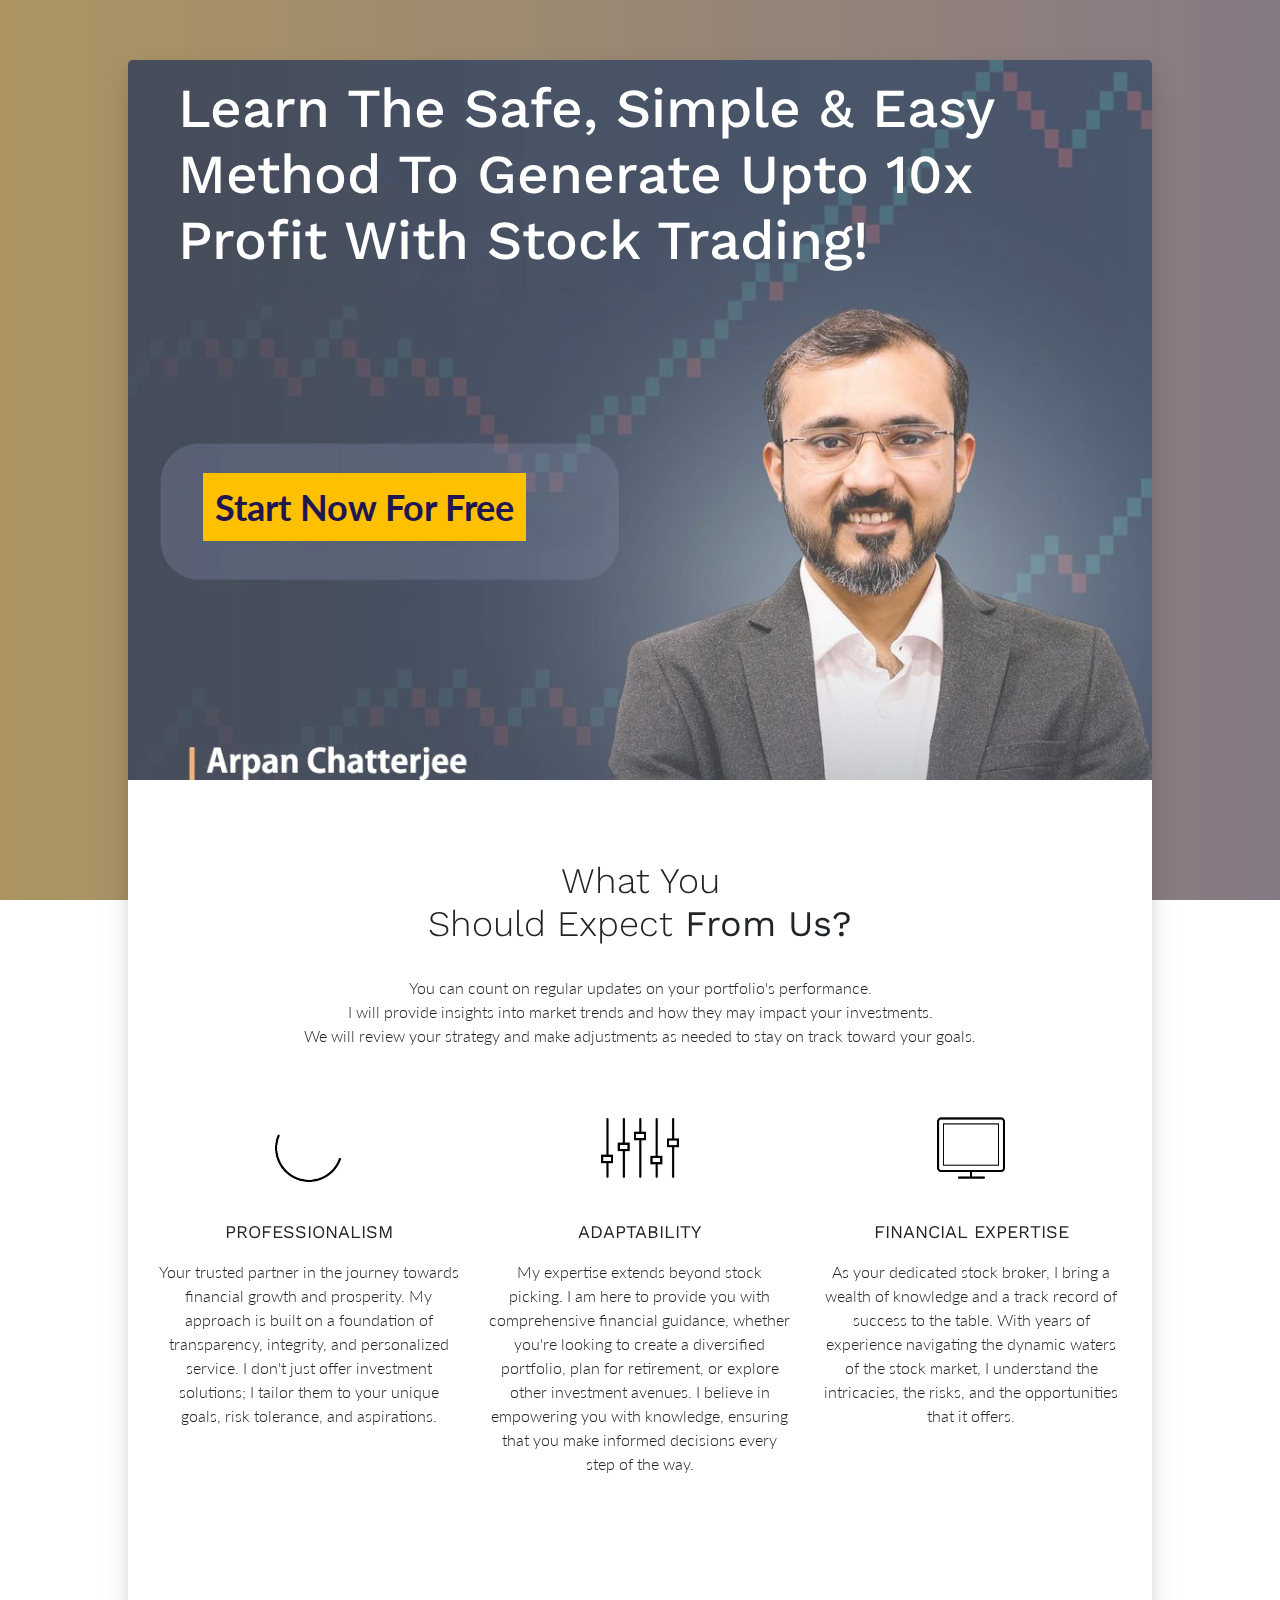
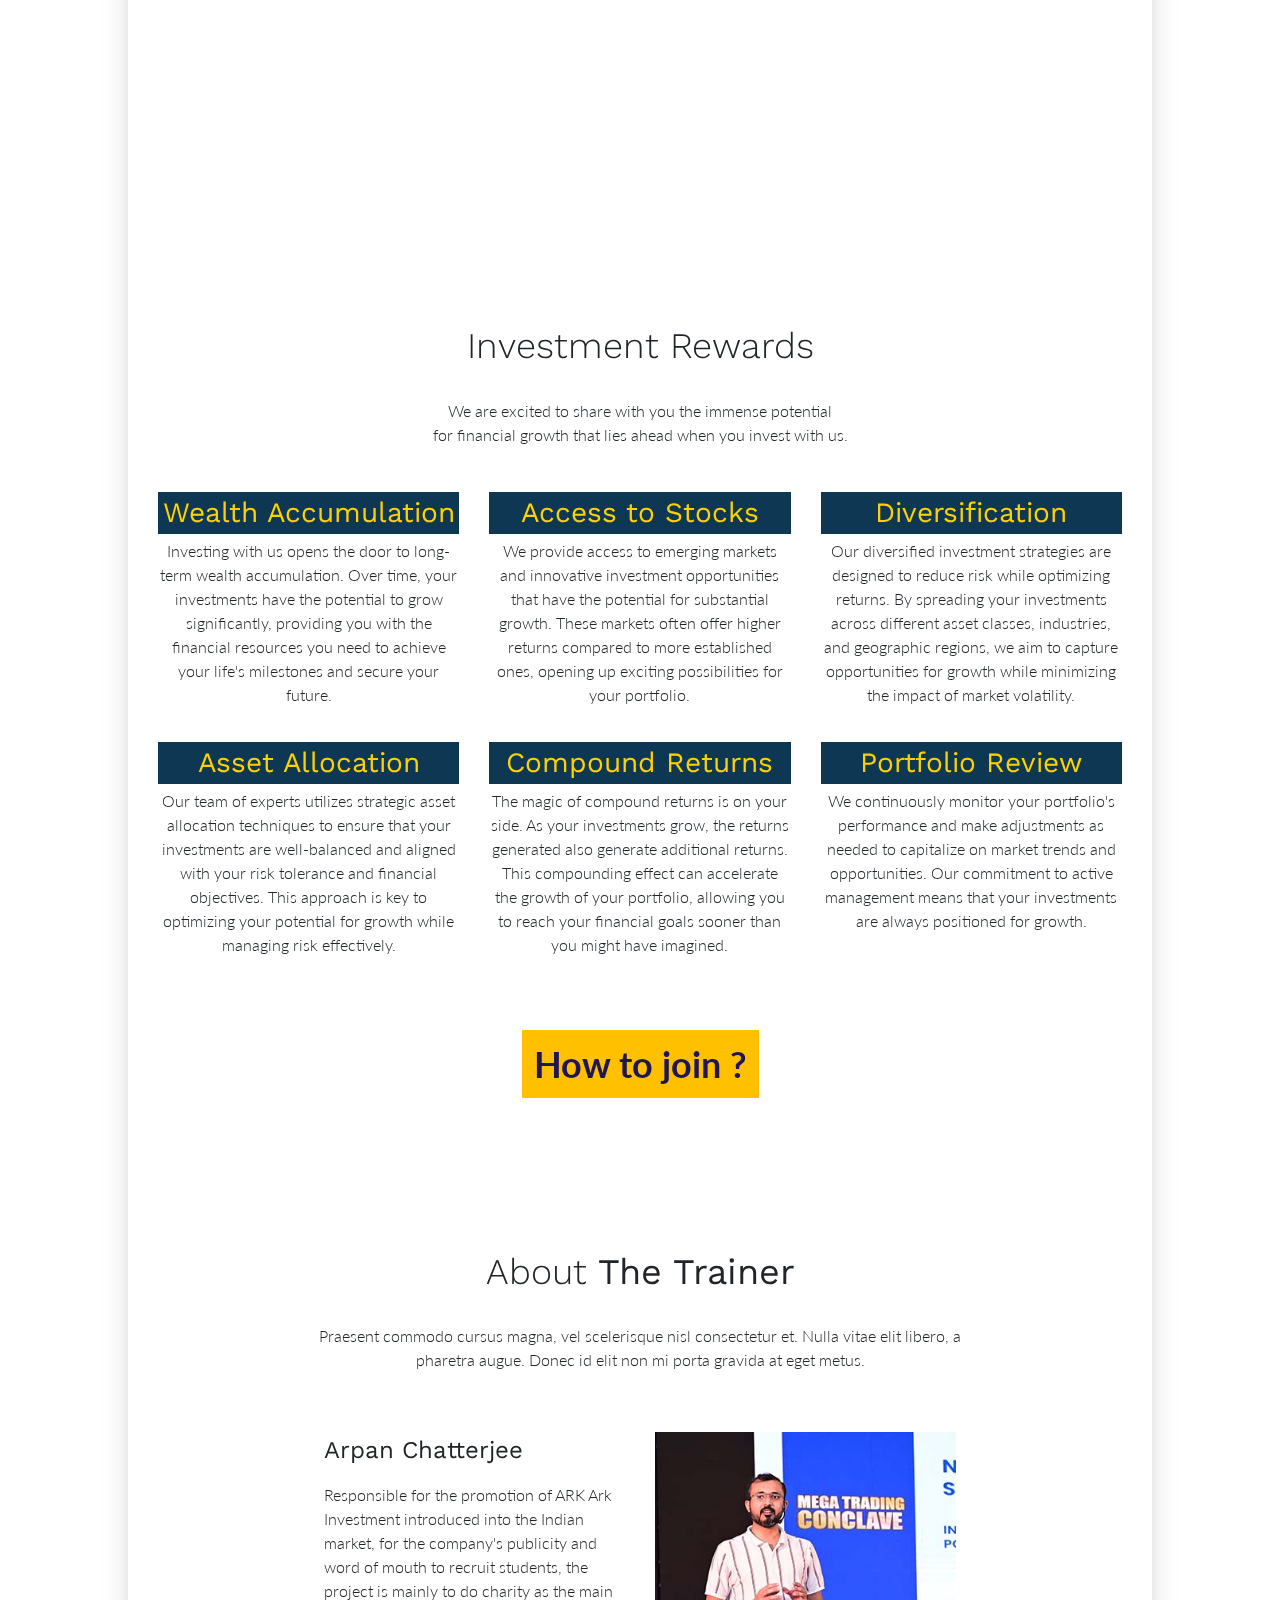
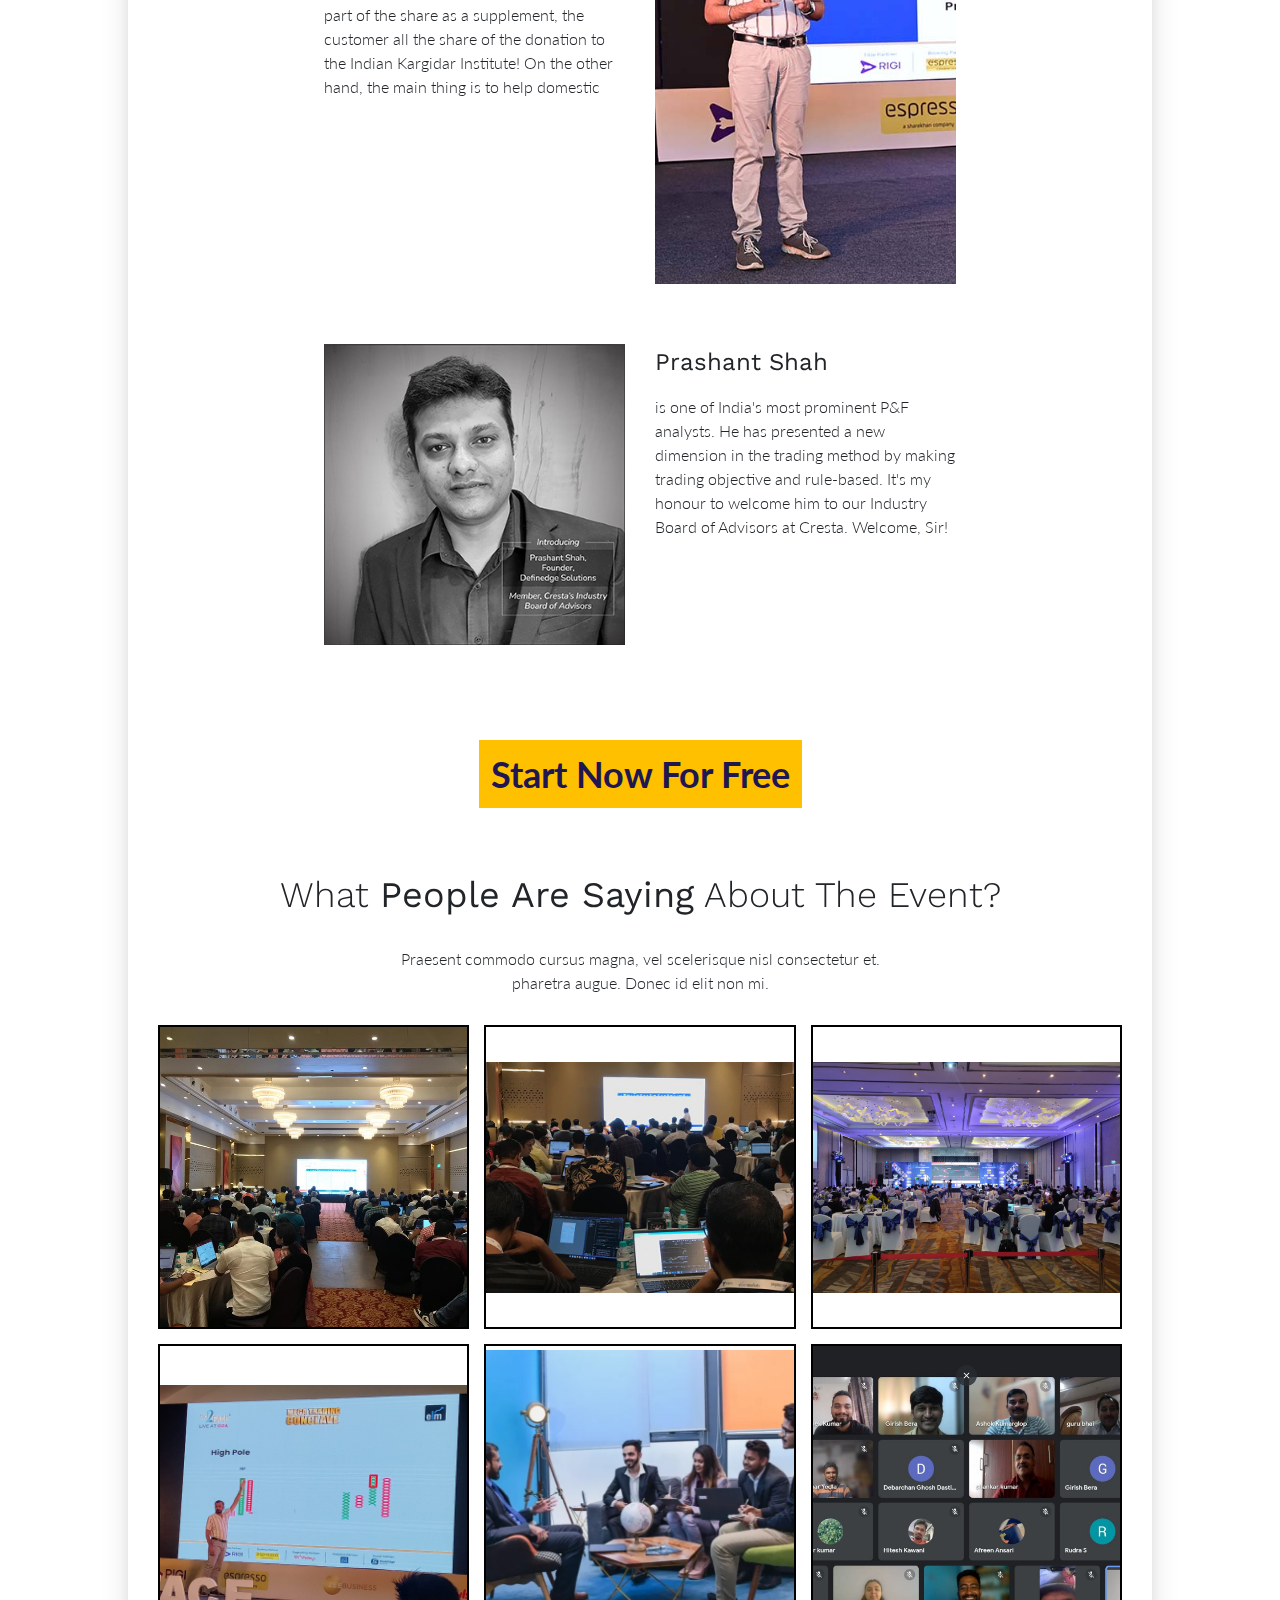
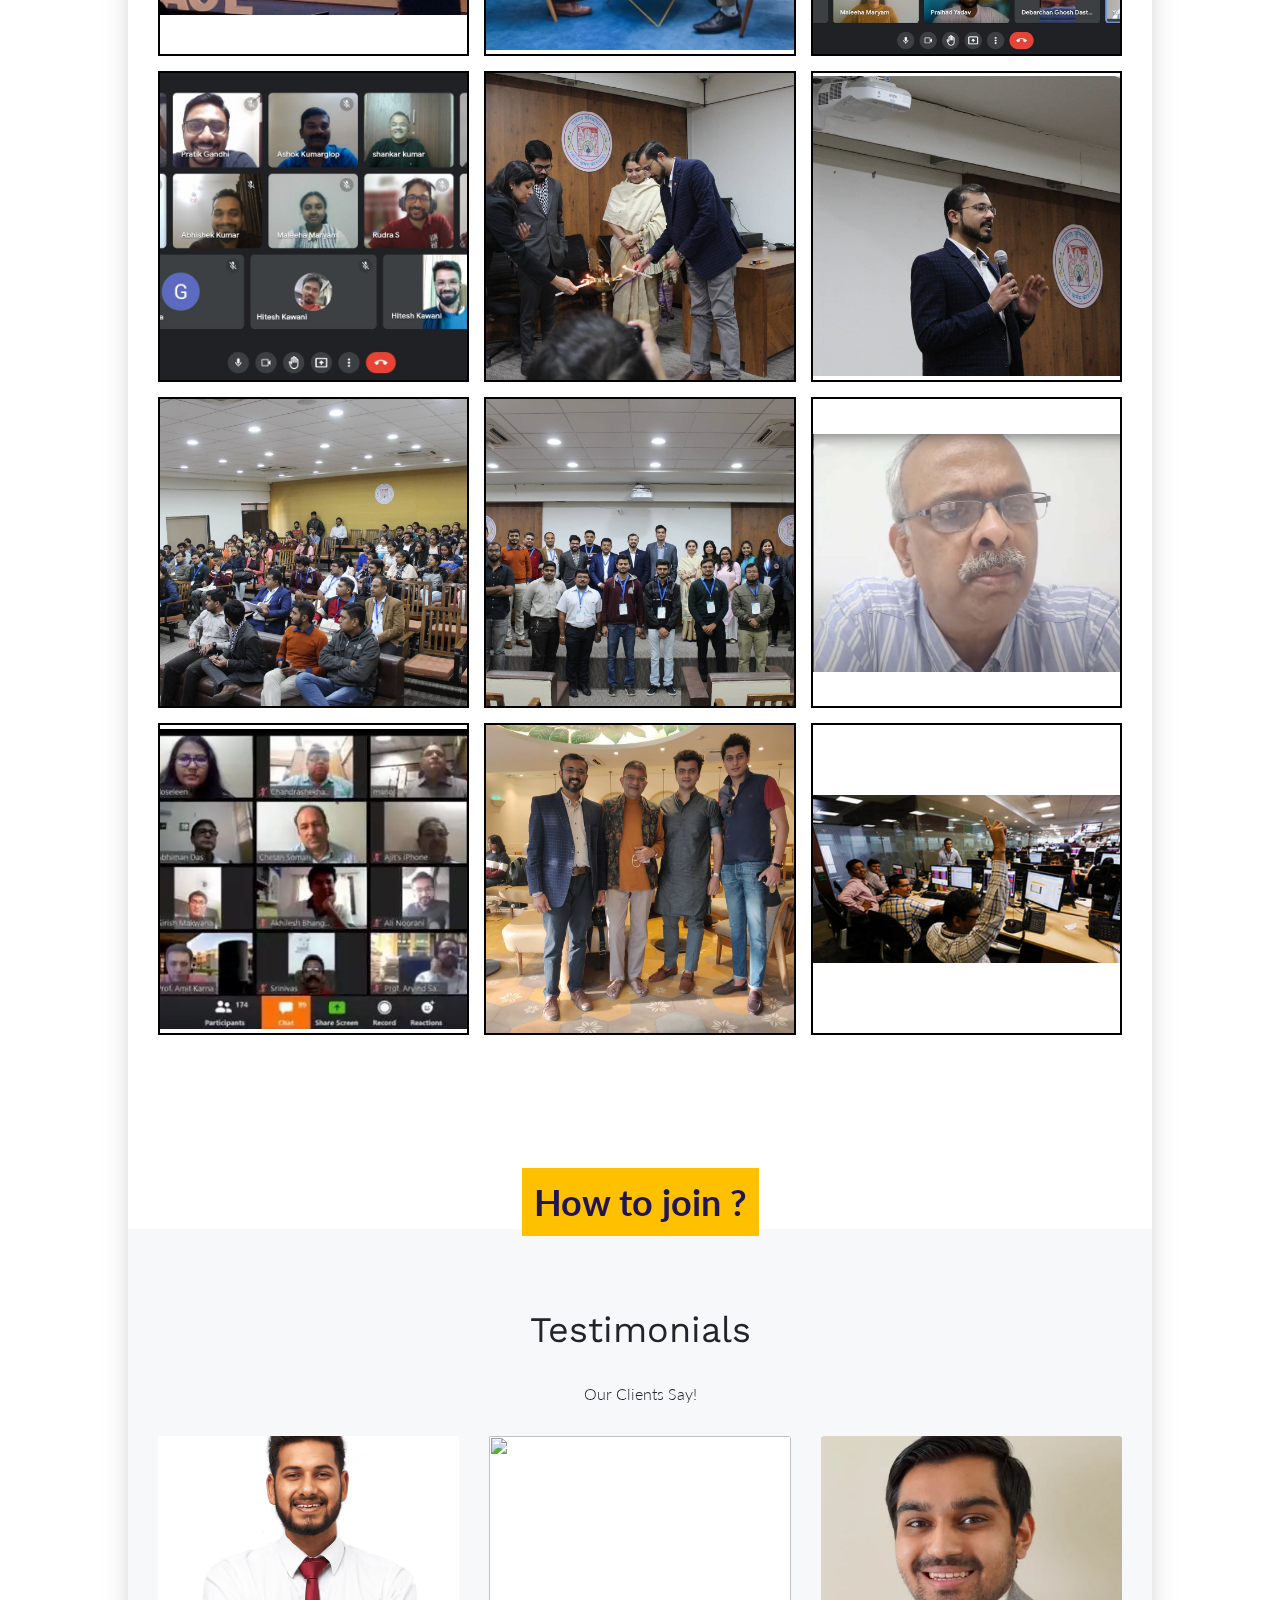
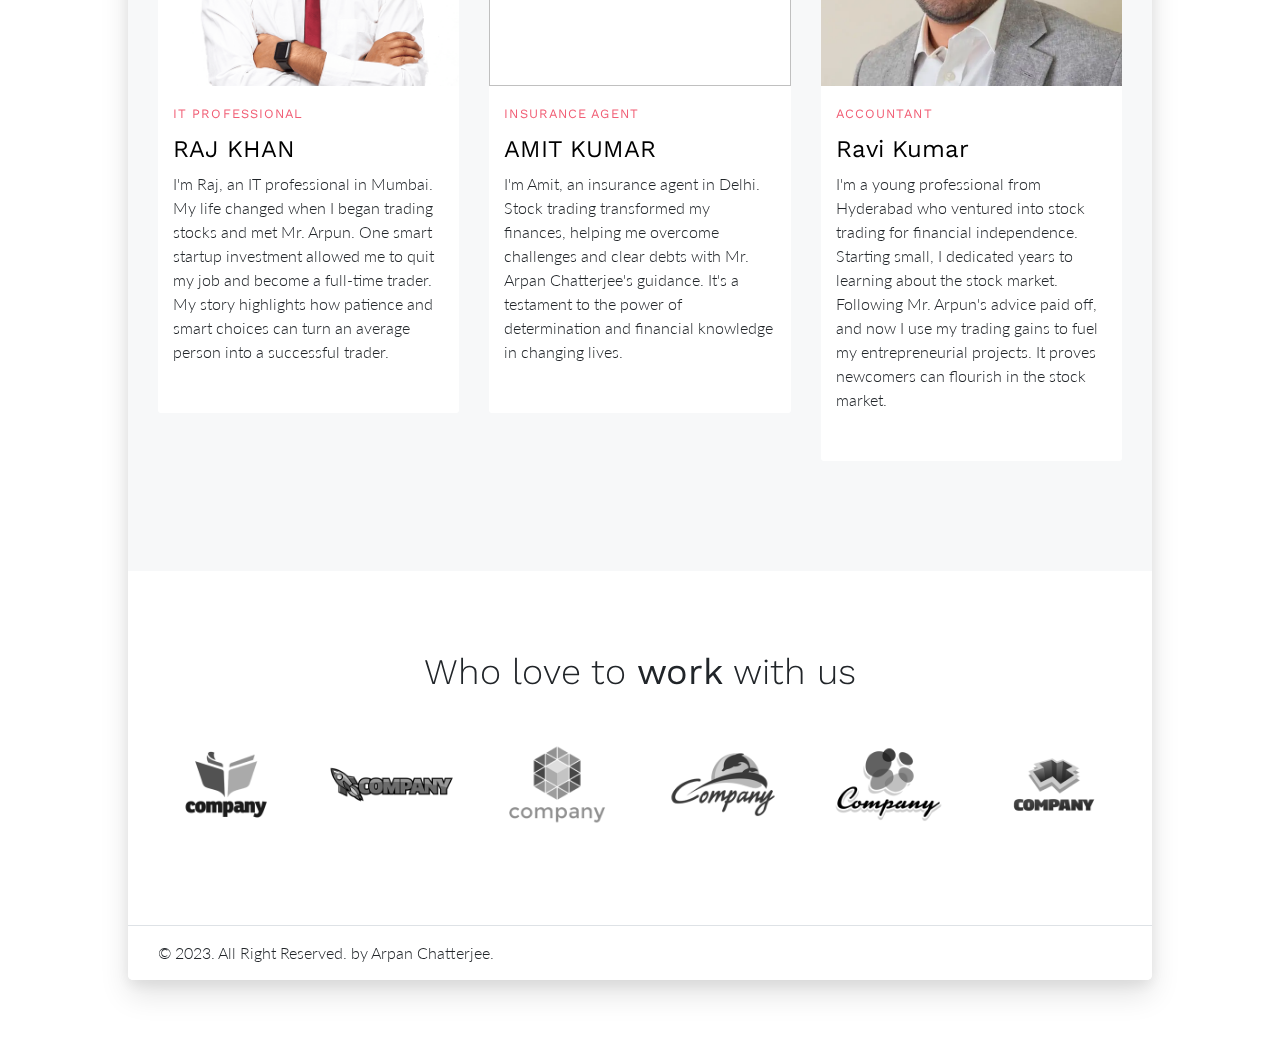
==== commit 34529aaf: "add the new client testimonials" ====
--- a/index.html
+++ b/index.html
@@ -173,8 +173,8 @@
 
                             Investment <span> Rewards
                         </h2>
-                        <p class="section-sub-title">Praesent commodo cursus magna, vel scelerisque nisl consectetur et.
-                            <br> pharetra augue. Donec id elit non mi.</p>
+                        <p class="section-sub-title">We are excited to share with you the immense potential
+                            <br> for financial growth that lies ahead when you invest with us.</p>
                     </div>
                     <!-- End of Section Title -->
                     <div class="row">
@@ -393,7 +393,7 @@
                     <div class="row__ligne">
                         <!-- Portfolio Holder -->
 
-                        <div class="row__item"> <img src="/img/client/1.jpg" alt="" srcset=""></div>
+                        <div  class="row__item"> <img src="/img/client/1.jpg" alt="" srcset=""></div>
                         <div> <img src="/img/client/2.jpg" alt="" srcset=""></div>
                         <div> <img src="/img/client/3.jfif" alt="" srcset=""></div>
                         <div> <img src="/img/client/4.jfif" alt="" srcset=""></div>
@@ -412,6 +412,16 @@
                         <!-- End of Portfolio Holder -->
                     </div>
                 </div>
+
+
+                <div class="center__space">
+                    <a href="https://wa.me/+919366395692">
+                        <span class="elButtonMain"><i class="fa fa_prepended fas fa-sign-in-alt"></i> How to
+                            join ?
+                        </span>
+                    </a>
+                </div>
+
             </div>
         </section>
         <!-- End of Portfolio Section -->
@@ -432,7 +442,7 @@
                                 <div class="col-md-4 blog-item-wrapper">
                                     <div class="blog-item">
                                         <div class="blog-img">
-                                            <a><img src="img/blog-1.jpg" alt=""></a>
+                                            <img src="img/client/test3.png" alt="">
                                         </div>
                                         <div class="blog-text">
                                             <div class="blog-tag">
@@ -449,12 +459,11 @@
 
                                             </div>
                                             <div class="blog-desc">
-                                                <p>Raj, an IT professional in Mumbai, started trading stocks on the side
-                                                    and met Mr. Arpun, changing his life forever. A single smart
-                                                    investment in a startup made him wealthy enough to quit his job and
-                                                    become a full-time trader. He's now a testament to how patience and
-                                                    wise decisions can transform an average person into a successful
-                                                    stock trader.</p>
+                                                <p>I'm Raj, an IT professional in Mumbai. My life changed when I began
+                                                    trading stocks and met Mr. Arpun. One smart startup investment
+                                                    allowed me to quit my job and become a full-time trader. My story
+                                                    highlights how patience and smart choices can turn an average person
+                                                    into a successful trader.</p>
                                             </div>
                                             <div class="blog-author">
 
@@ -468,7 +477,7 @@
                                 <div class="col-md-4 blog-item-wrapper">
                                     <div class="blog-item">
                                         <div class="blog-img">
-                                            <a href="#"><img src="img/blog-2.jpg" alt=""></a>
+                                           <img src="img/client/test1.jpg" alt="">
                                         </div>
                                         <div class="blog-text">
                                             <div class="blog-tag">
@@ -486,10 +495,10 @@
                                             </div>
                                             <div class="blog-desc">
                                                 <p>
-                                                    Amit, an insurance agent in Delhi, improved his finances through
-                                                    stock trading with Mr. Arpan Chatterjee's guidance. His success
-                                                    eliminated debts and improved his family's life, showcasing the
-                                                    power of determination and financial knowledge.</p>
+                                                    I'm Amit, an insurance agent in Delhi. Stock trading transformed my
+                                                    finances, helping me overcome challenges and clear debts with Mr.
+                                                    Arpan Chatterjee's guidance. It's a testament to the power of
+                                                    determination and financial knowledge in changing lives.</p>
                                             </div>
                                             <div class="blog-author">
 
@@ -503,7 +512,7 @@
                                 <div class="col-md-4 blog-item-wrapper">
                                     <div class="blog-item">
                                         <div class="blog-img">
-                                            <a href="#"><img src="img/blog-3.jpg" alt=""></a>
+                                           <img src="img/client/test2.png" alt="">
                                         </div>
                                         <div class="blog-text">
                                             <div class="blog-tag">
@@ -513,19 +522,19 @@
                                             </div>
                                             <div class="blog-title">
                                                 <a href="#">
-                                                    <h4>MALA KAUR</h4>
+                                                    <h4>Ravi Kumar</h4>
                                                 </a>
                                             </div>
                                             <div class="blog-meta">
 
                                             </div>
                                             <div class="blog-desc">
-                                                <p>A young professional from Hyderabad, ventured into stock trading to
-                                                    achieve financial independence. Starting with a meager investment,
-                                                    she spent years learning about the stock market. Her hard work paid
-                                                    off when she followed Mr Arpun’s guidance. Now financially secure,
-                                                    Mala uses her trading gains to fund her entrepreneurial ventures.
-                                                    Clearly, newcomers can thrive in the stock market.</p>
+                                                <p>I'm a young professional from Hyderabad who ventured into stock
+                                                    trading for financial independence. Starting small, I dedicated
+                                                    years to learning about the stock market. Following Mr. Arpun's
+                                                    advice paid off, and now I use my trading gains to fuel my
+                                                    entrepreneurial projects. It proves newcomers can flourish in the
+                                                    stock market.</p>
                                             </div>
                                             <div class="blog-author">
 
--- a/css/style.min.css
+++ b/css/style.min.css
@@ -71,7 +71,7 @@
 }
 
 .row__ligne > div {
-  border: 3px solid #000;
+  border: 2px solid #000;
   width: 100%;
   /* Set a fixed height for each div */
   overflow: hidden;
@@ -80,13 +80,7 @@
   align-items: center; /* Center vertically */
 }
 
-.row__ligne > div > img {
-  max-width: 100%; /* Ensure the image fits within the div */
-  max-height: 100%; /* Ensure the image maintains its aspect ratio */
-  width: auto;
-  height: auto;
-  object-fit: cover; /* Crop and scale the image to cover the entire div */
-}
+
 
 body {
   background-size: cover;
@@ -510,6 +504,12 @@
   height: 250px;
   object-fit: cover;
 }
+.row__item img { 
+  width: 100% !important;
+  height: 300px !important;
+  object-fit: cover !important;
+}
+
 
 .blog-title h4 {
   color: #000;
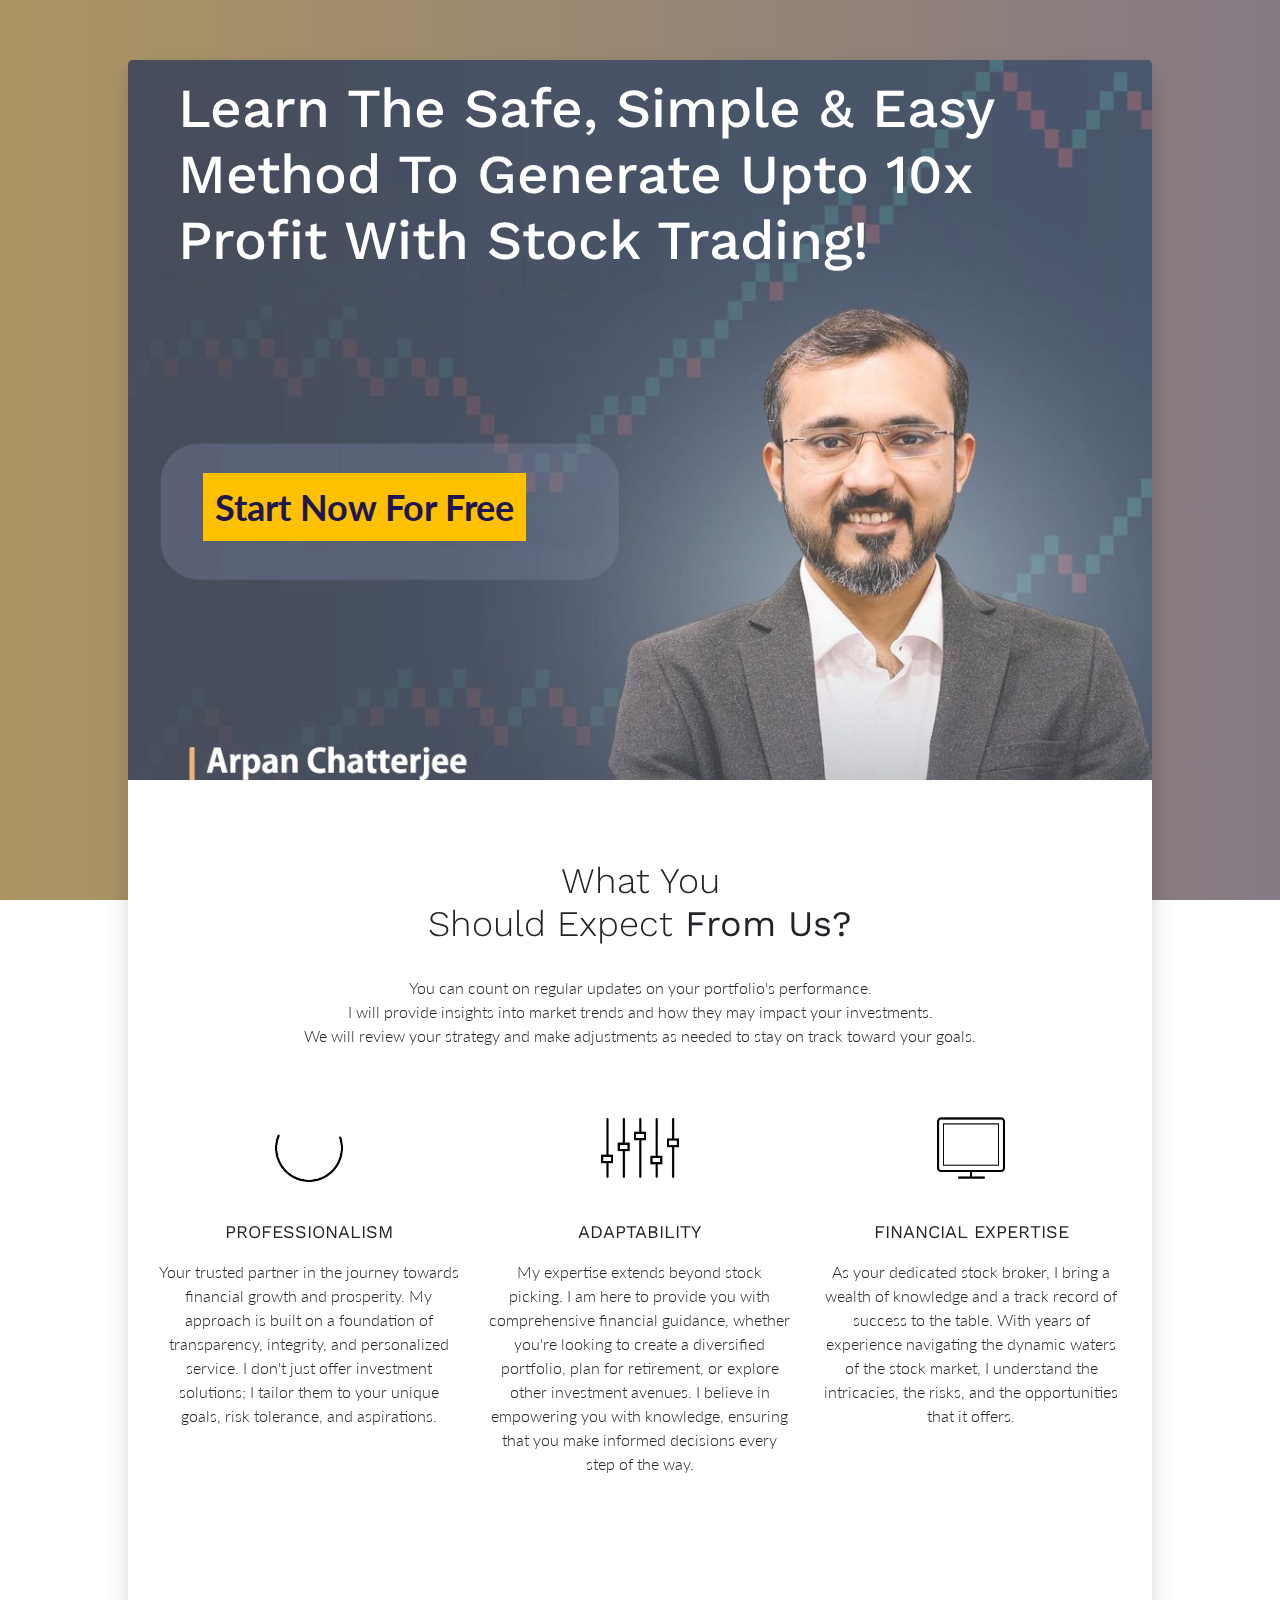
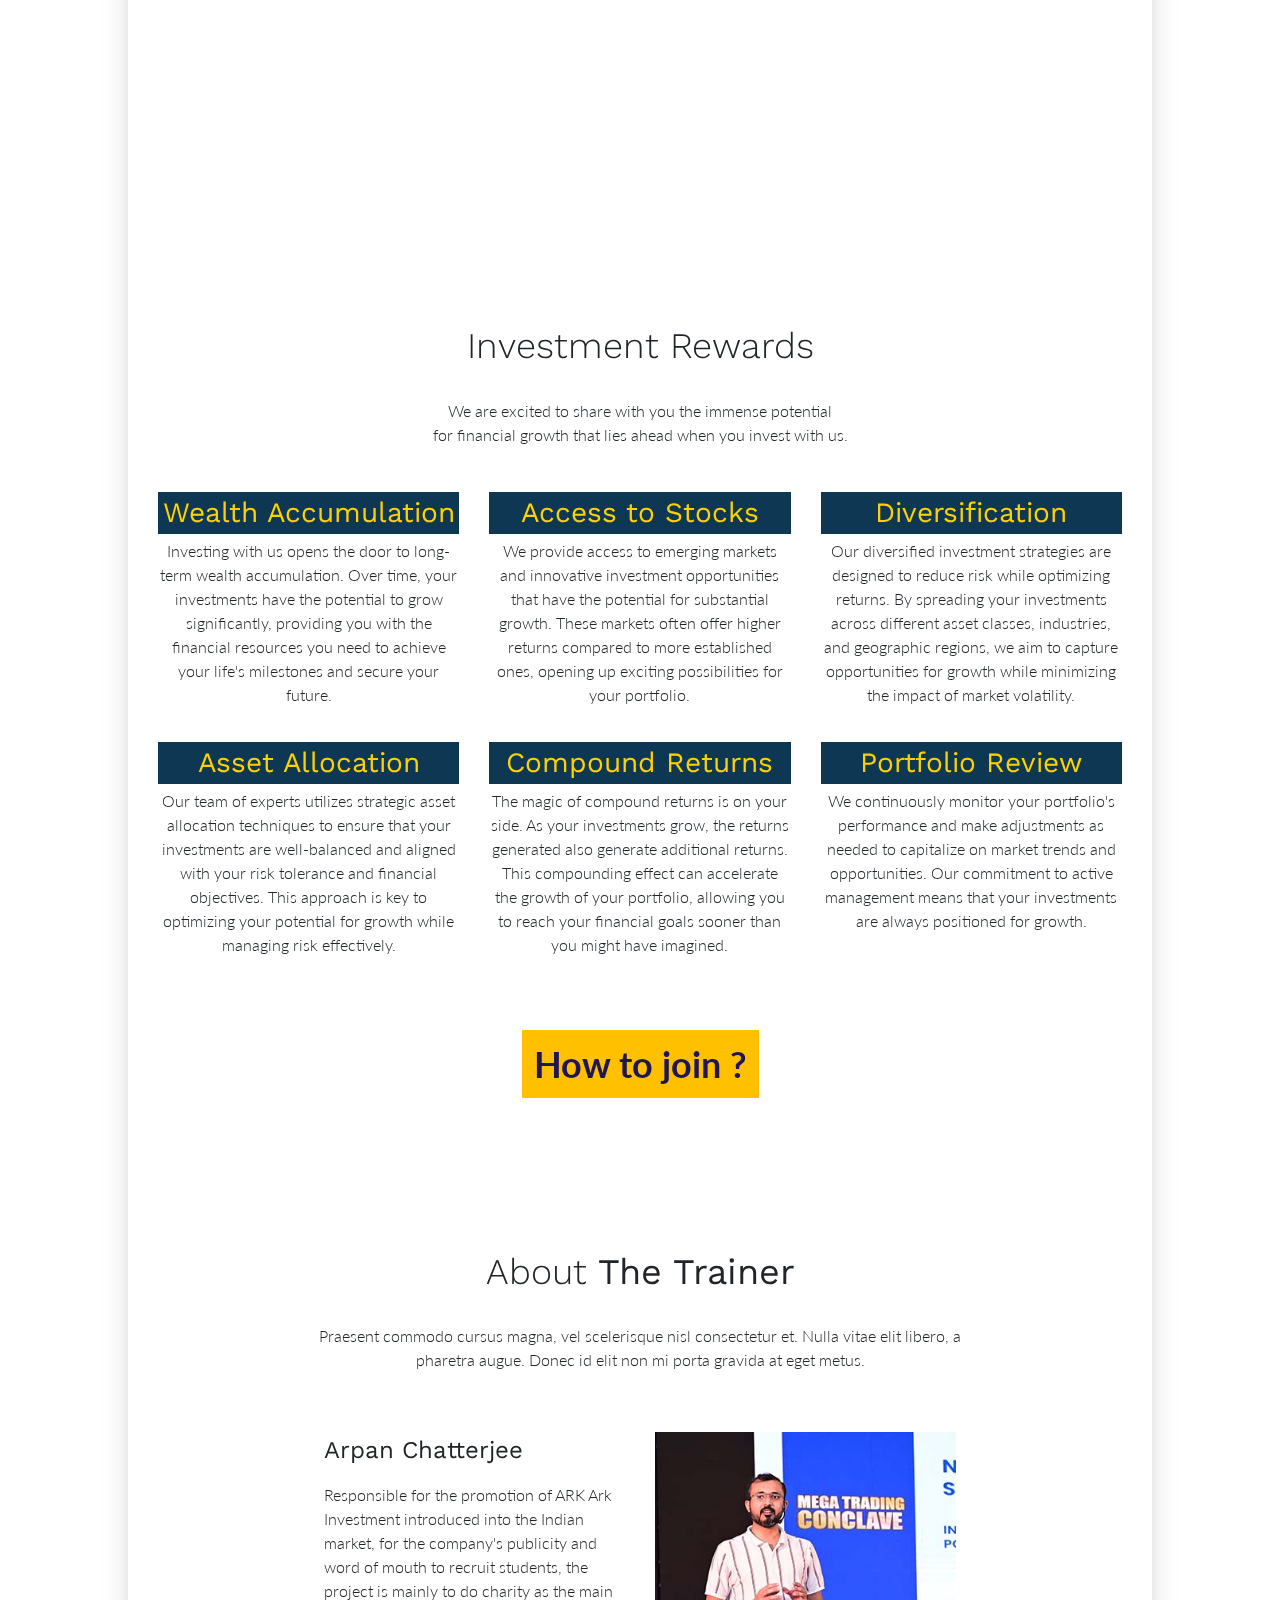
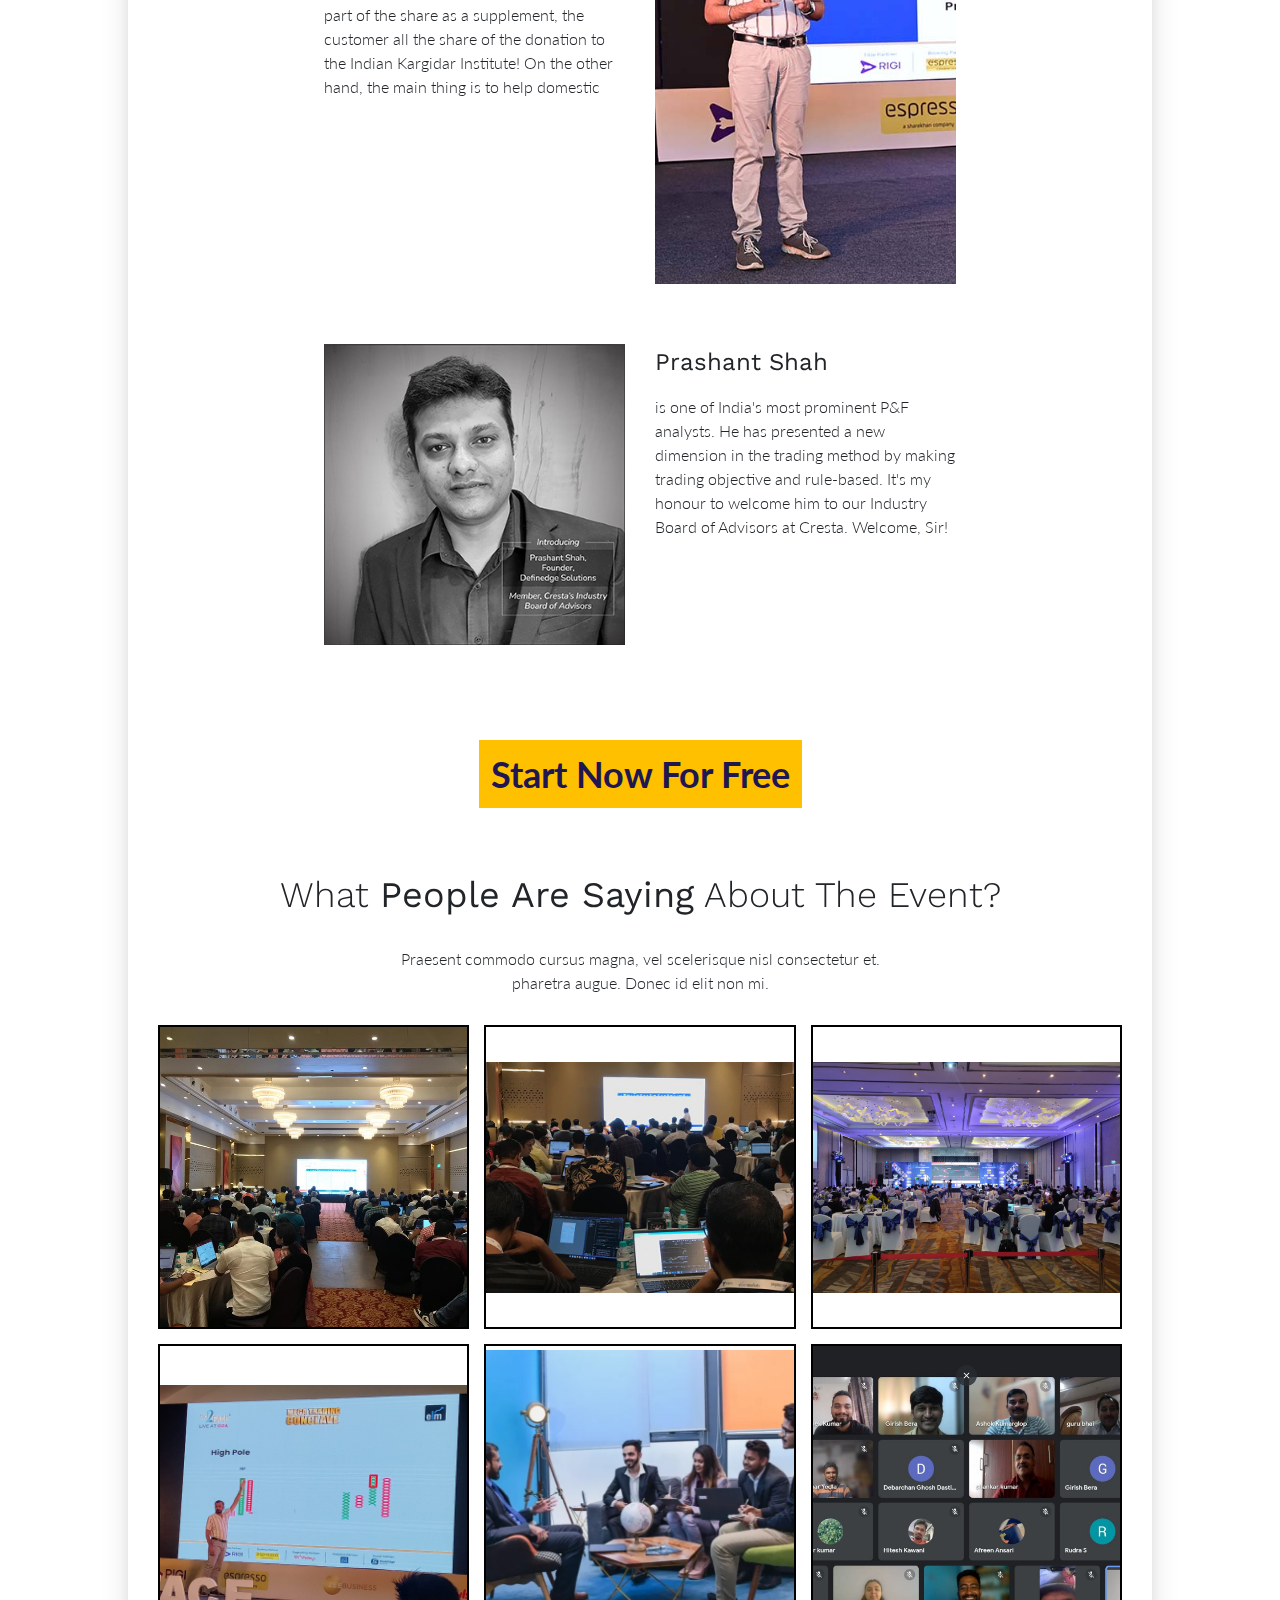
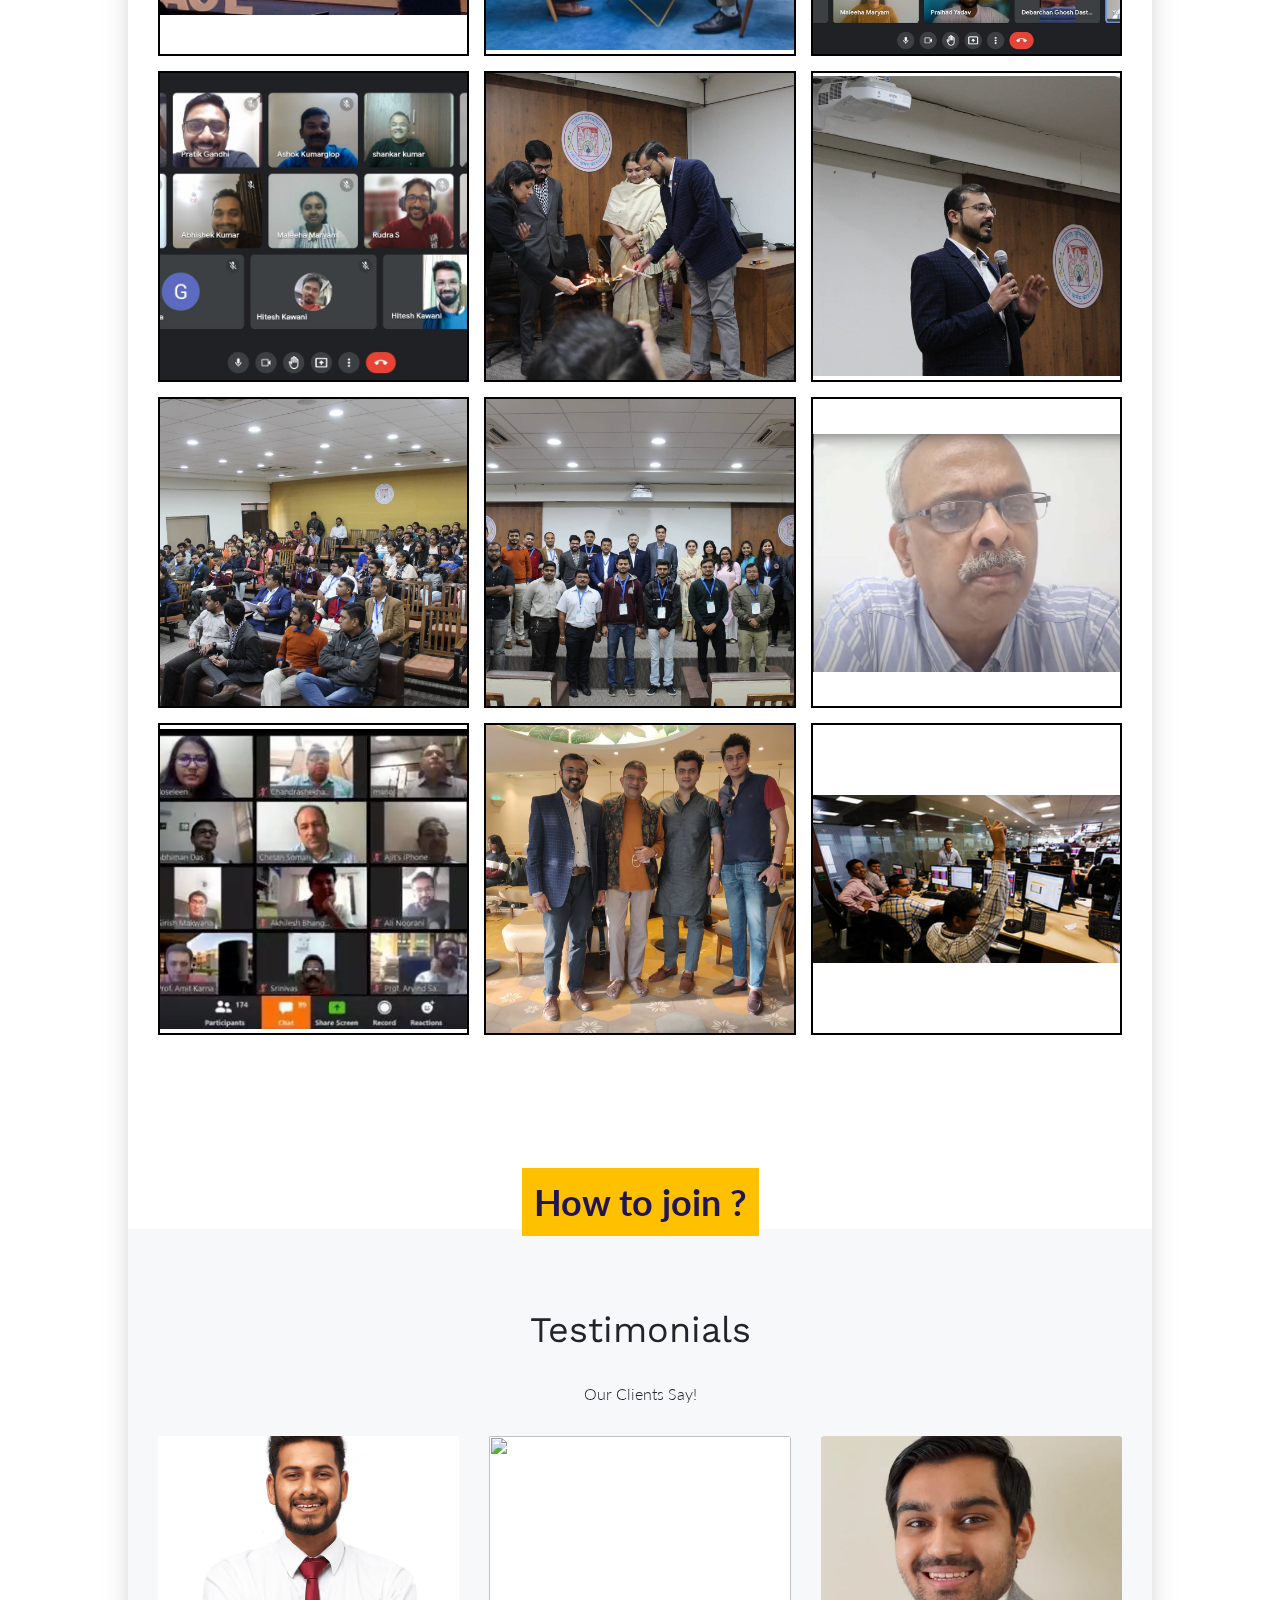
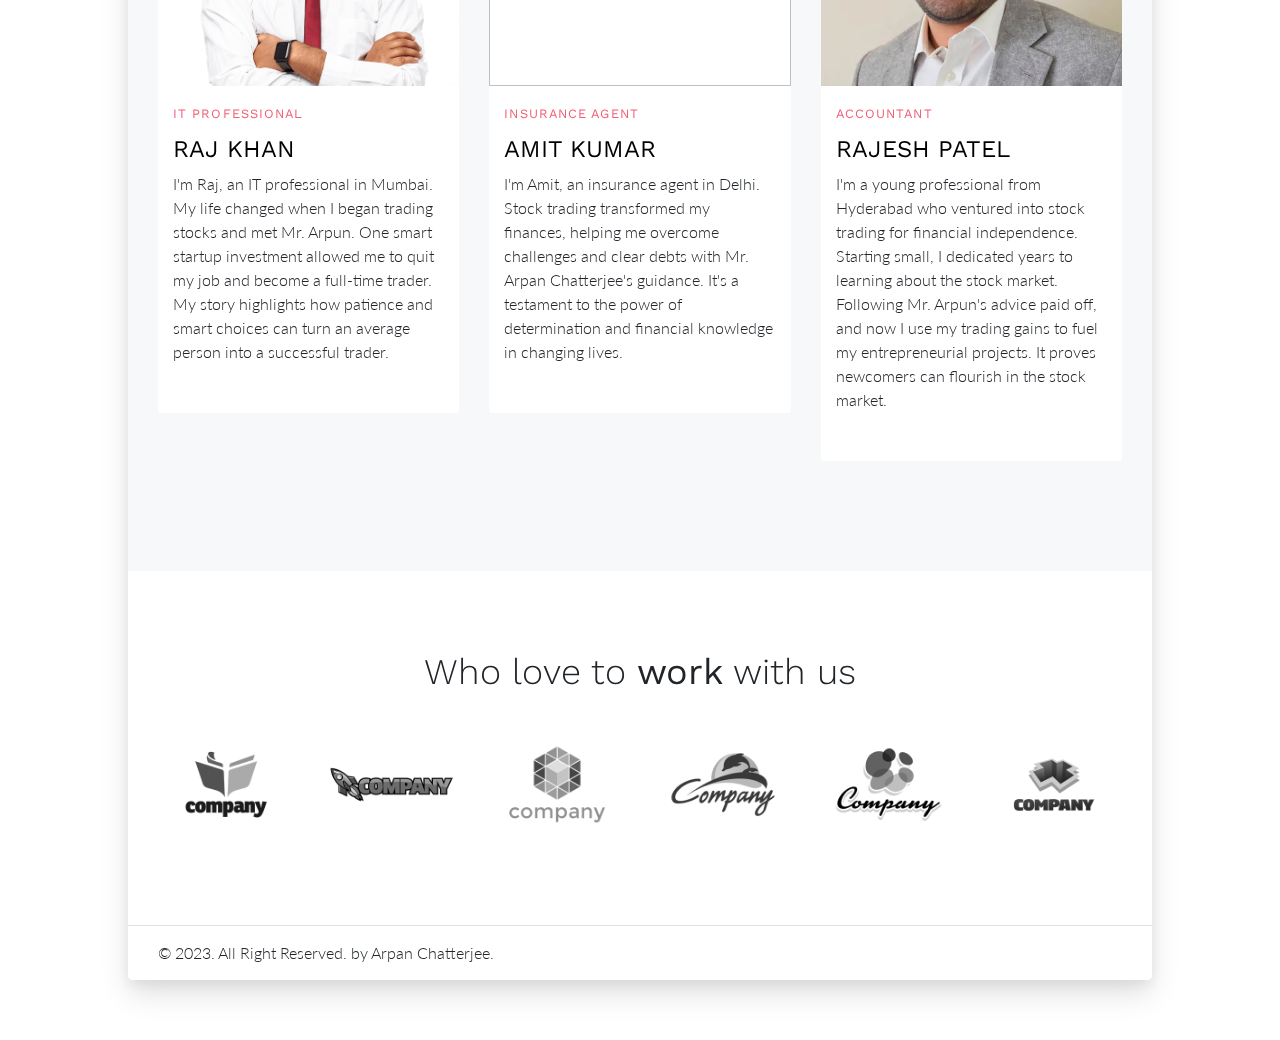
==== commit c06ec724: "add the new name" ====
--- a/index.html
+++ b/index.html
@@ -522,7 +522,7 @@
                                             </div>
                                             <div class="blog-title">
                                                 <a href="#">
-                                                    <h4>Ravi Kumar</h4>
+                                                    <h4>RAJESH PATEL</h4>
                                                 </a>
                                             </div>
                                             <div class="blog-meta">
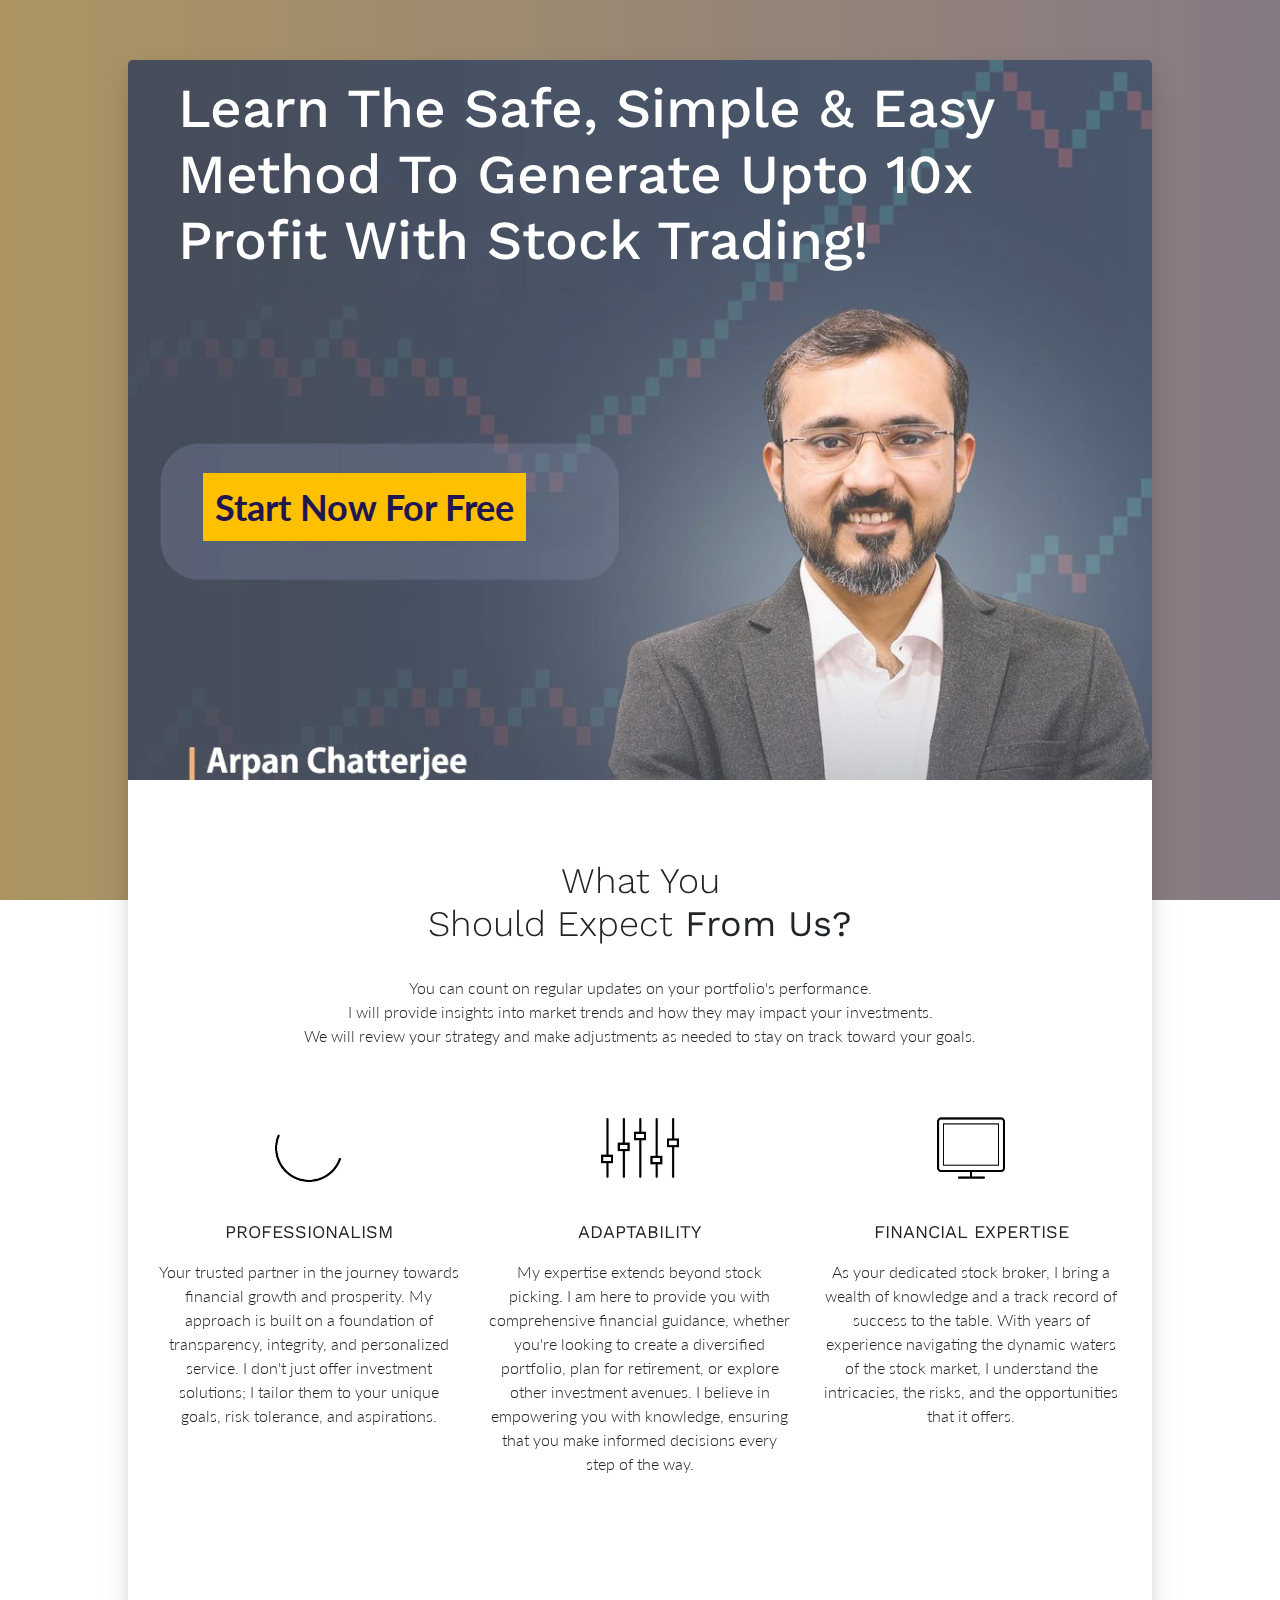
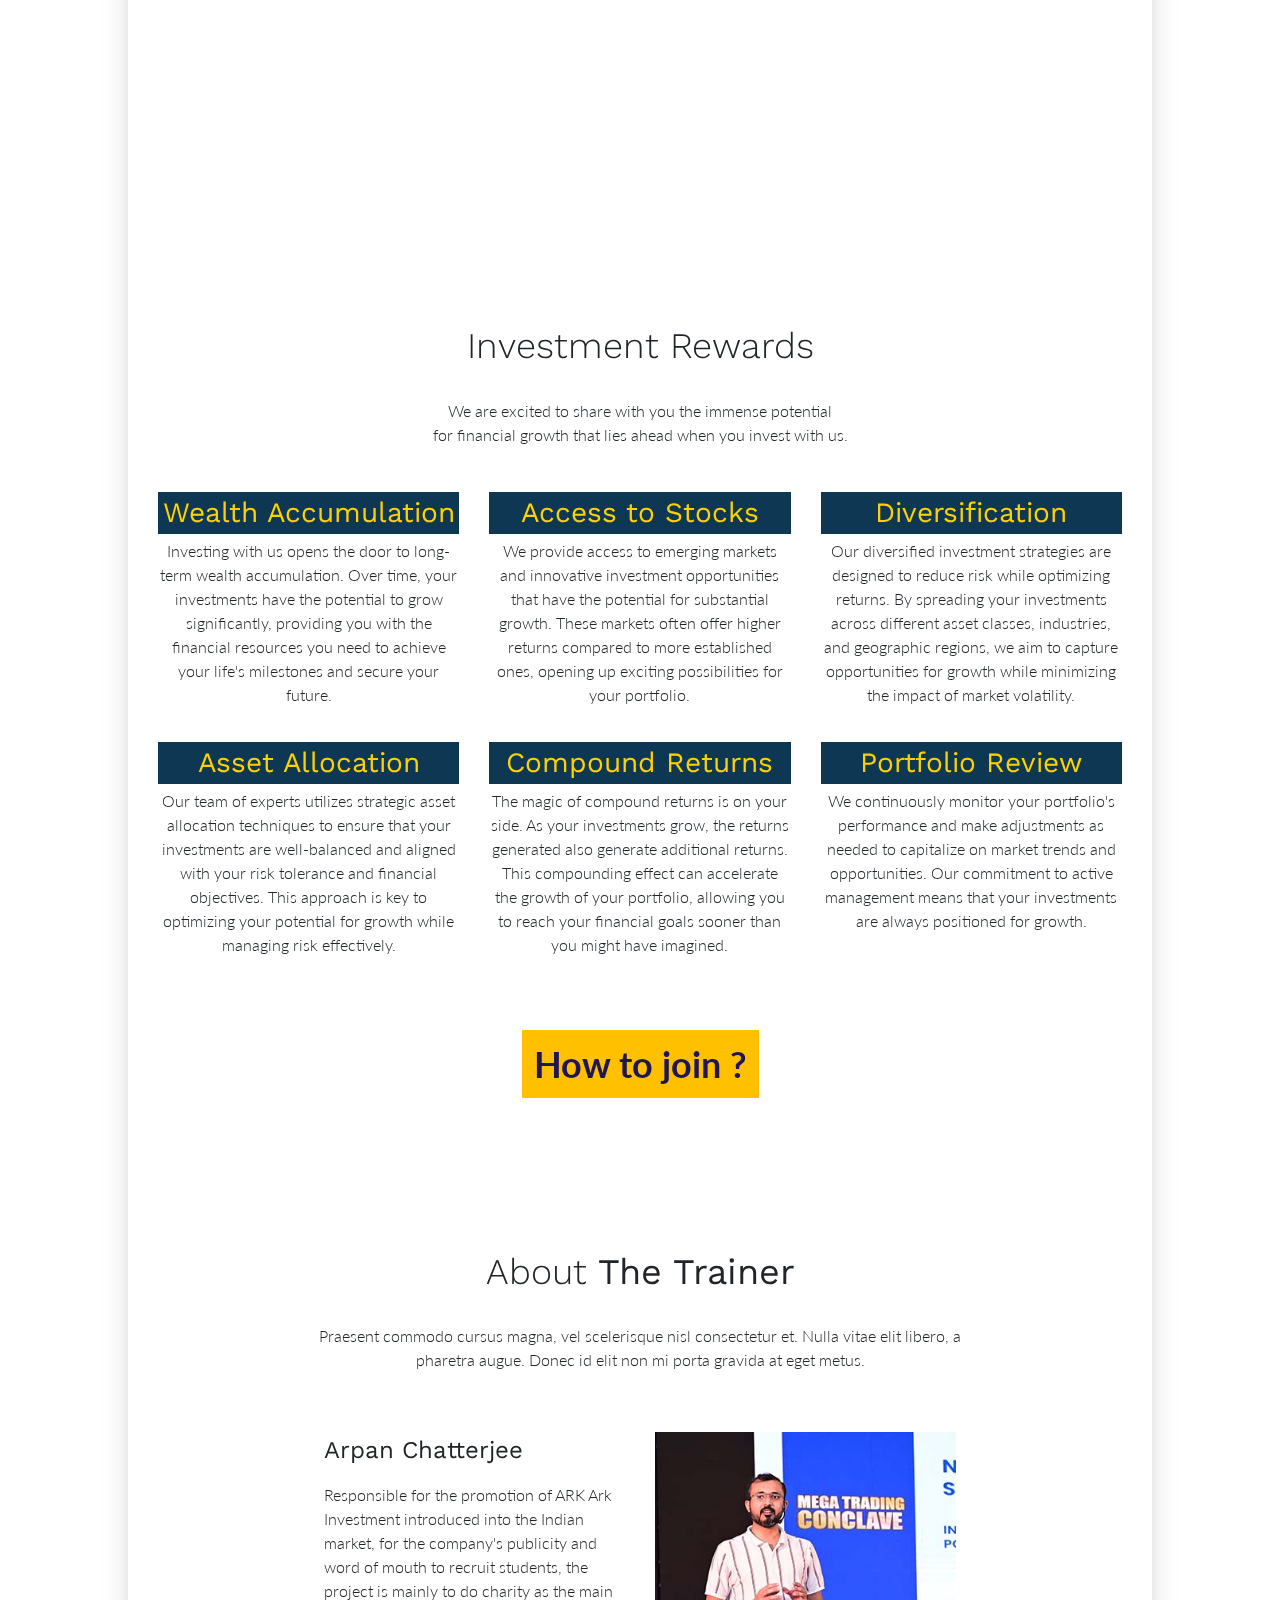
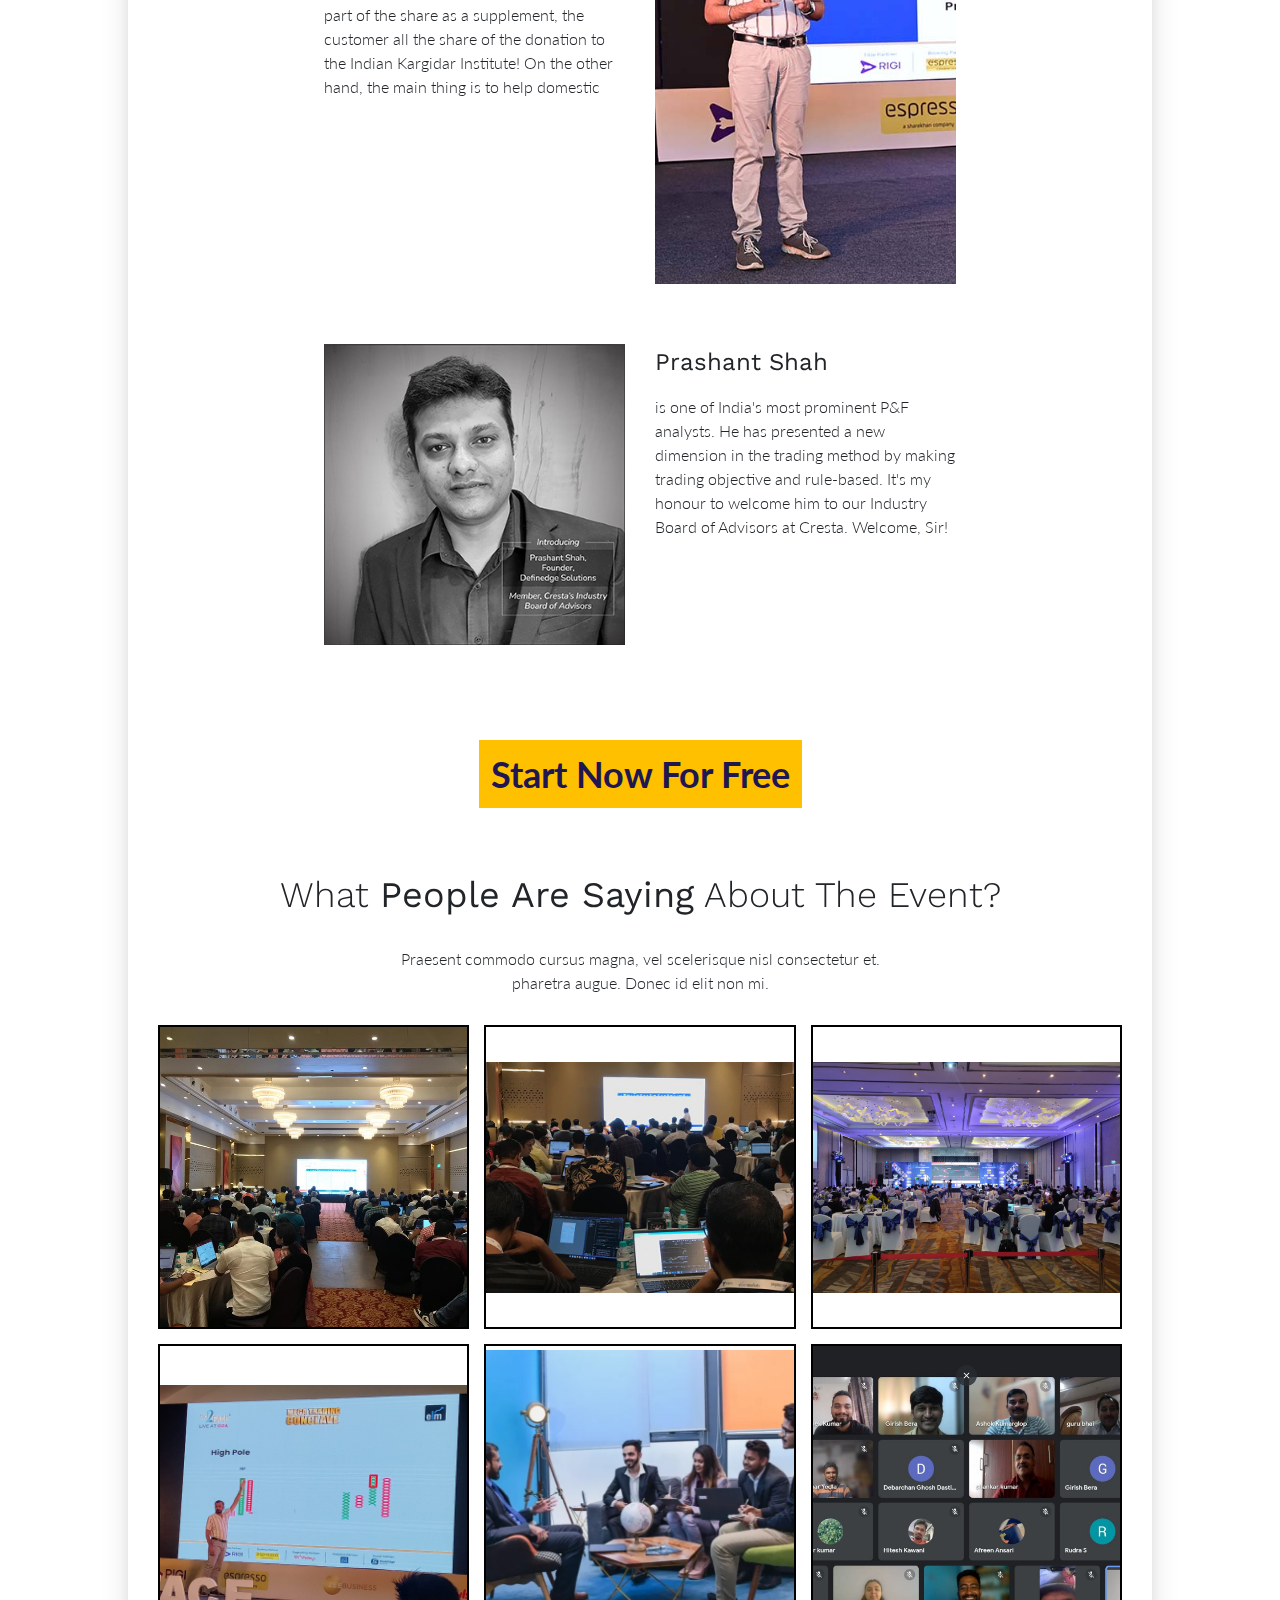
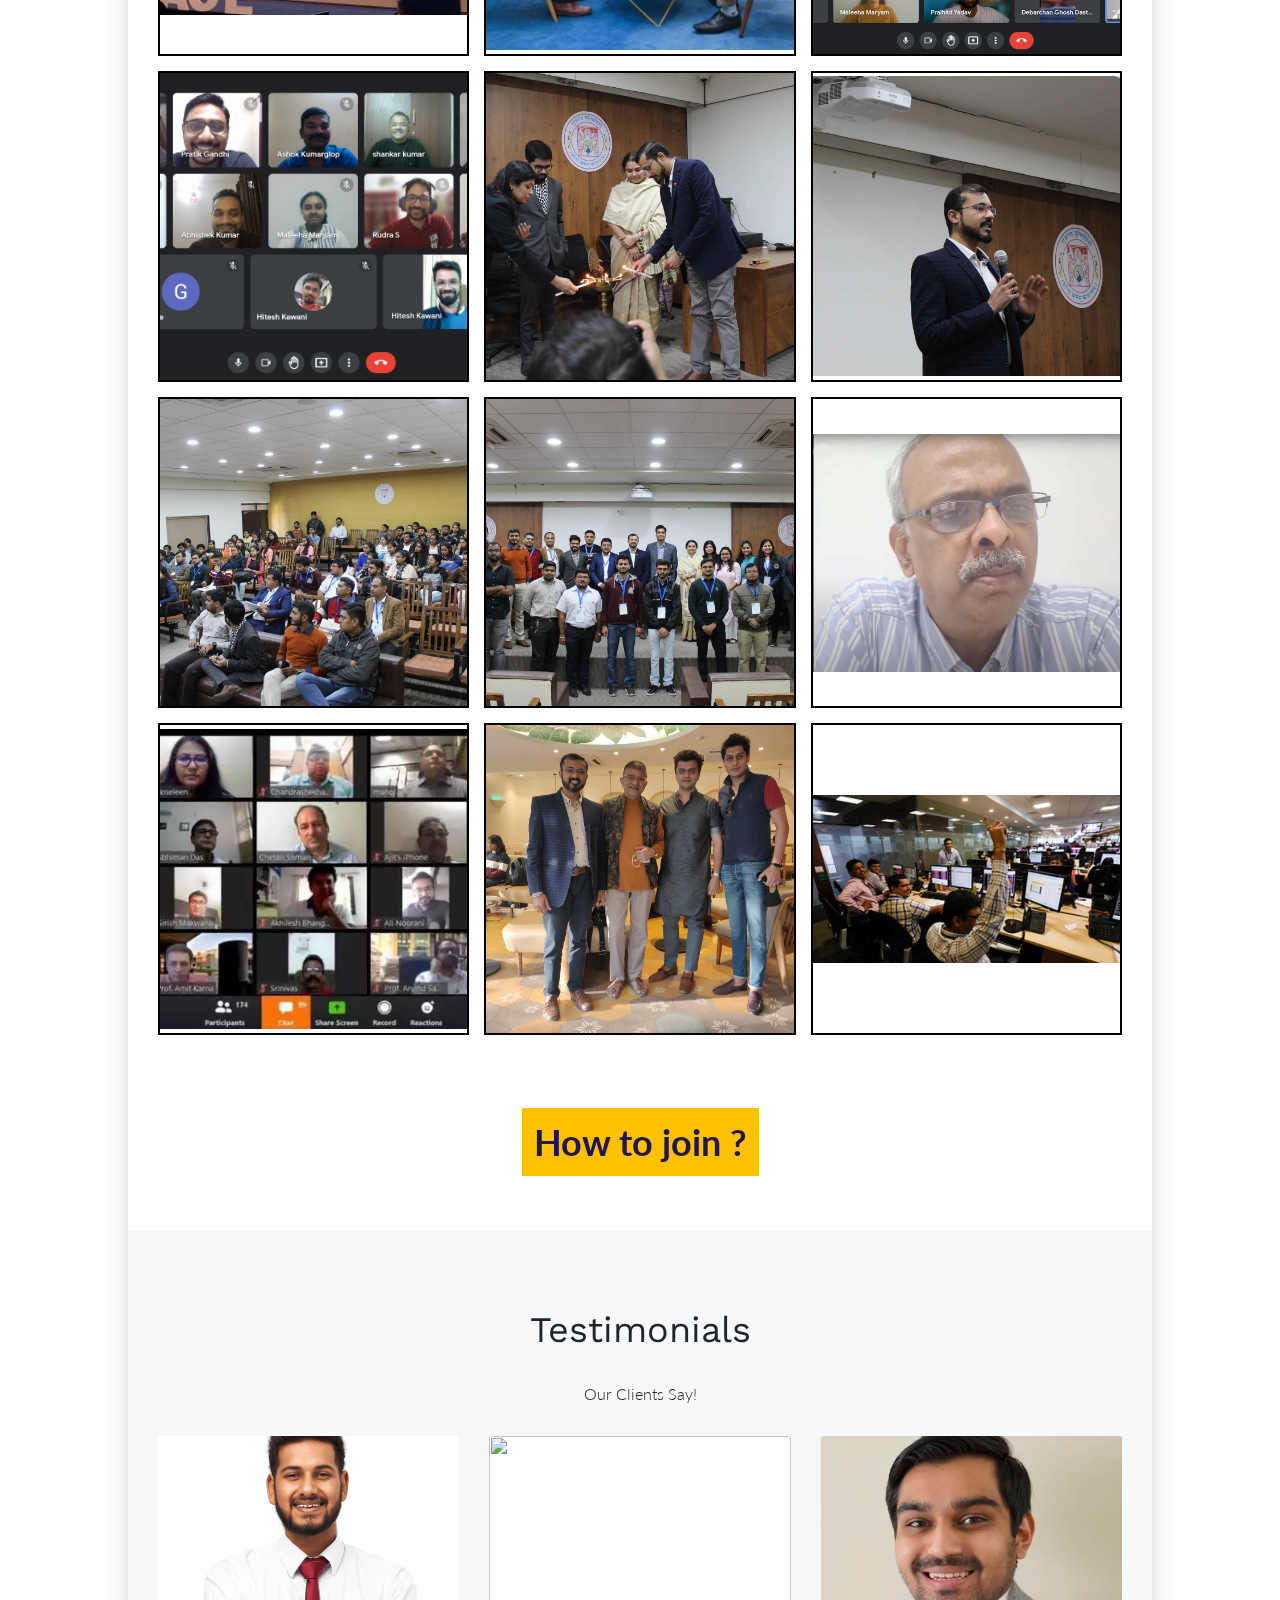
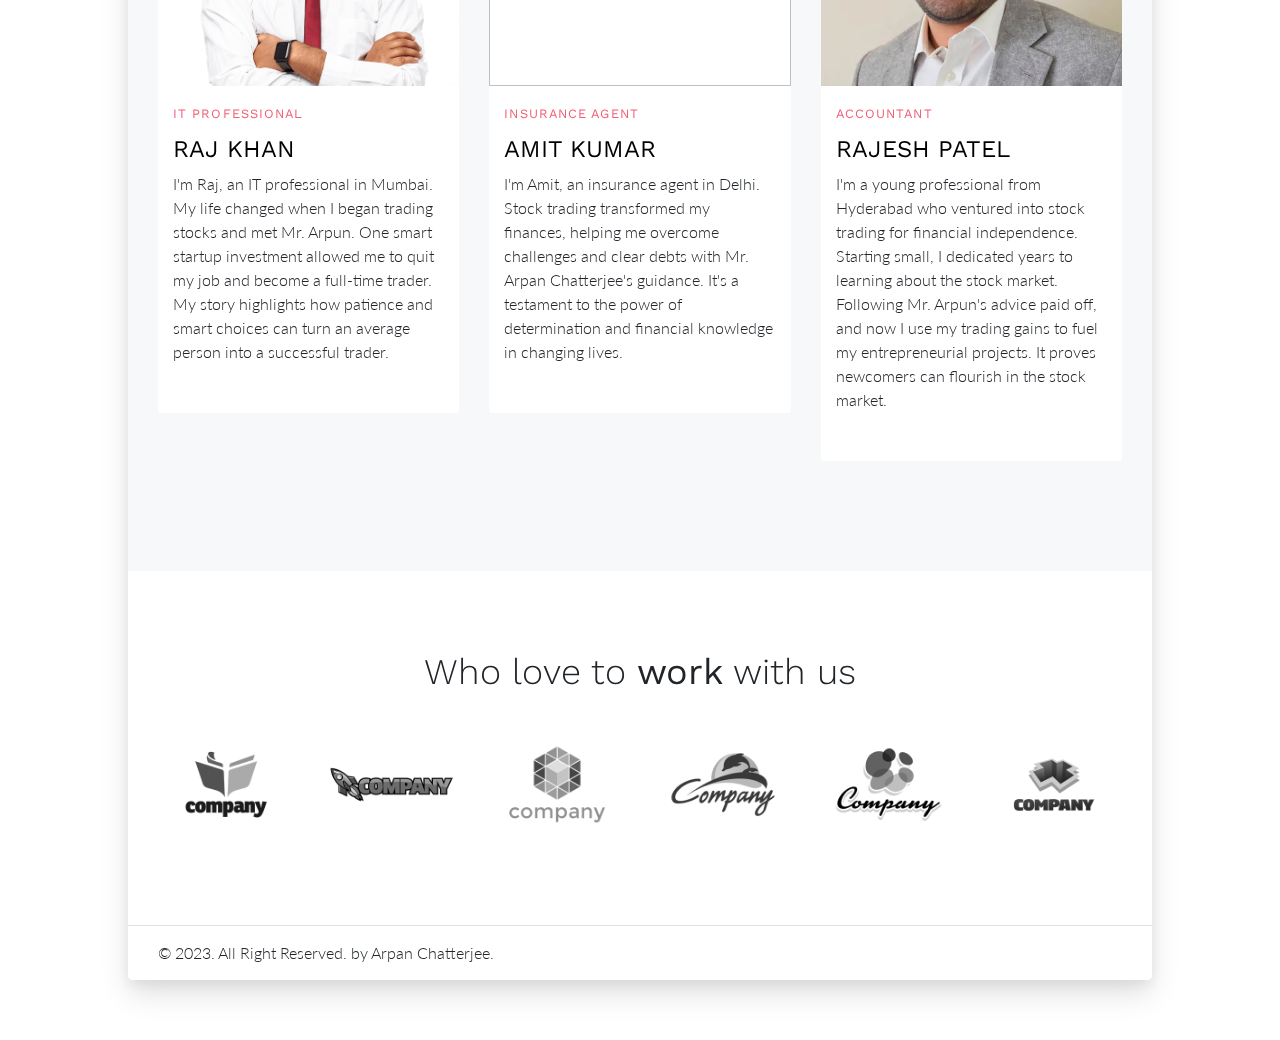
==== commit 954e8412: "add how to join us" ====
--- a/index.html
+++ b/index.html
@@ -261,9 +261,7 @@
                         </div>
                         <div class="center__space">
                             <a href="https://wa.me/+919366395692">
-                                <span class="elButtonMain"><i class="fa fa_prepended fas fa-sign-in-alt"></i> How to
-                                    join ?
-                                </span>
+                                <span class="elButtonMain"><i class="fa fa_prepended fas fa-sign-in-alt"></i>How to join ?</span>
                             </a>
                         </div>
 
@@ -414,7 +412,7 @@
                 </div>
 
 
-                <div class="center__space">
+                <div class="center__spaces">
                     <a href="https://wa.me/+919366395692">
                         <span class="elButtonMain"><i class="fa fa_prepended fas fa-sign-in-alt"></i> How to
                             join ?
@@ -430,7 +428,6 @@
                 <div class="section-content">
                     <div class="title-wrap mb-5">
                         <h2 class="section-title">
-
                             <b>Testimonials</b></h2>
                         <p class="section-sub-title">Our Clients Say!</p>
                     </div>
--- a/css/style.min.css
+++ b/css/style.min.css
@@ -43,6 +43,15 @@
   justify-content: center;
   margin: auto;
   margin-top: 60px;
+}
+
+.center__spaces {
+  display: flex;
+  align-items: center;
+  justify-content: center;
+  margin: auto;
+
+  padding-bottom: 60px;
 }
 
 #background-video {
@@ -79,8 +88,6 @@
   justify-content: center; /* Center horizontally */
   align-items: center; /* Center vertically */
 }
-
-
 
 body {
   background-size: cover;
@@ -504,12 +511,11 @@
   height: 250px;
   object-fit: cover;
 }
-.row__item img { 
+.row__item img {
   width: 100% !important;
   height: 300px !important;
   object-fit: cover !important;
 }
-
 
 .blog-title h4 {
   color: #000;
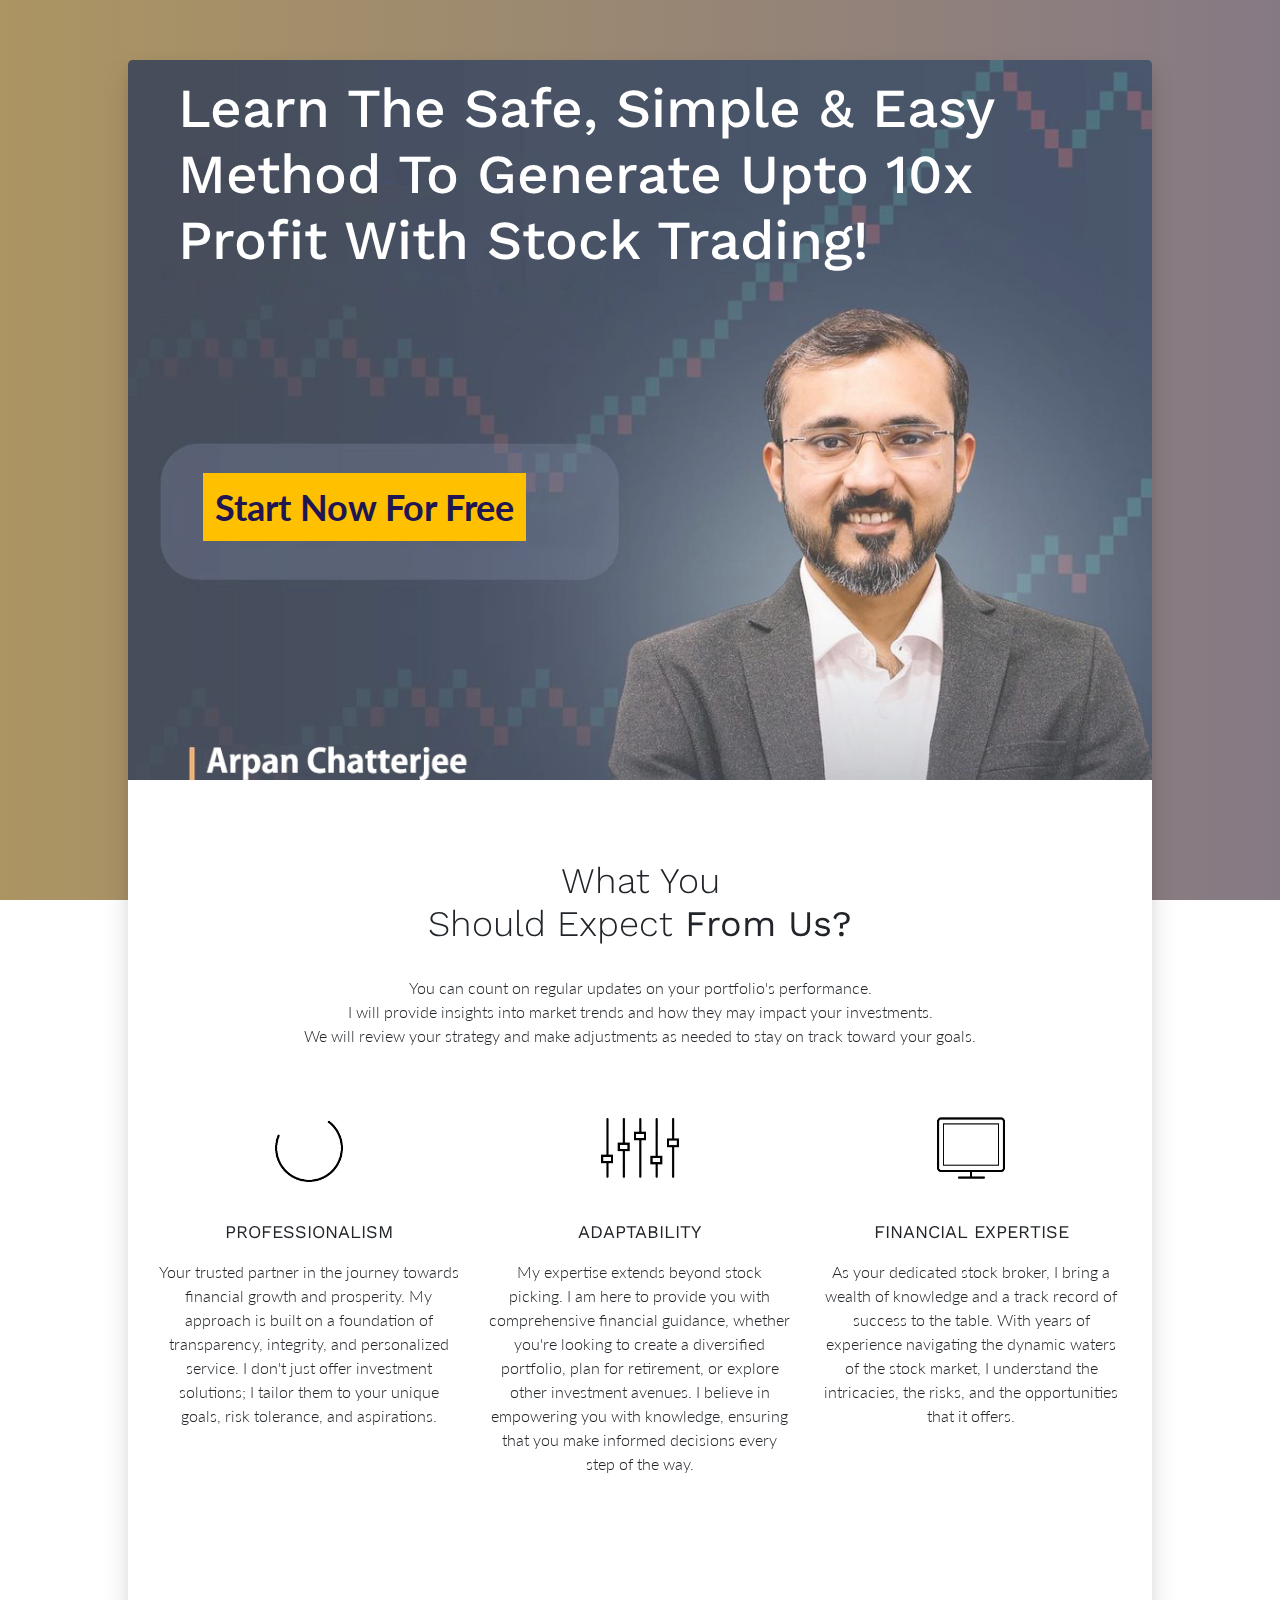
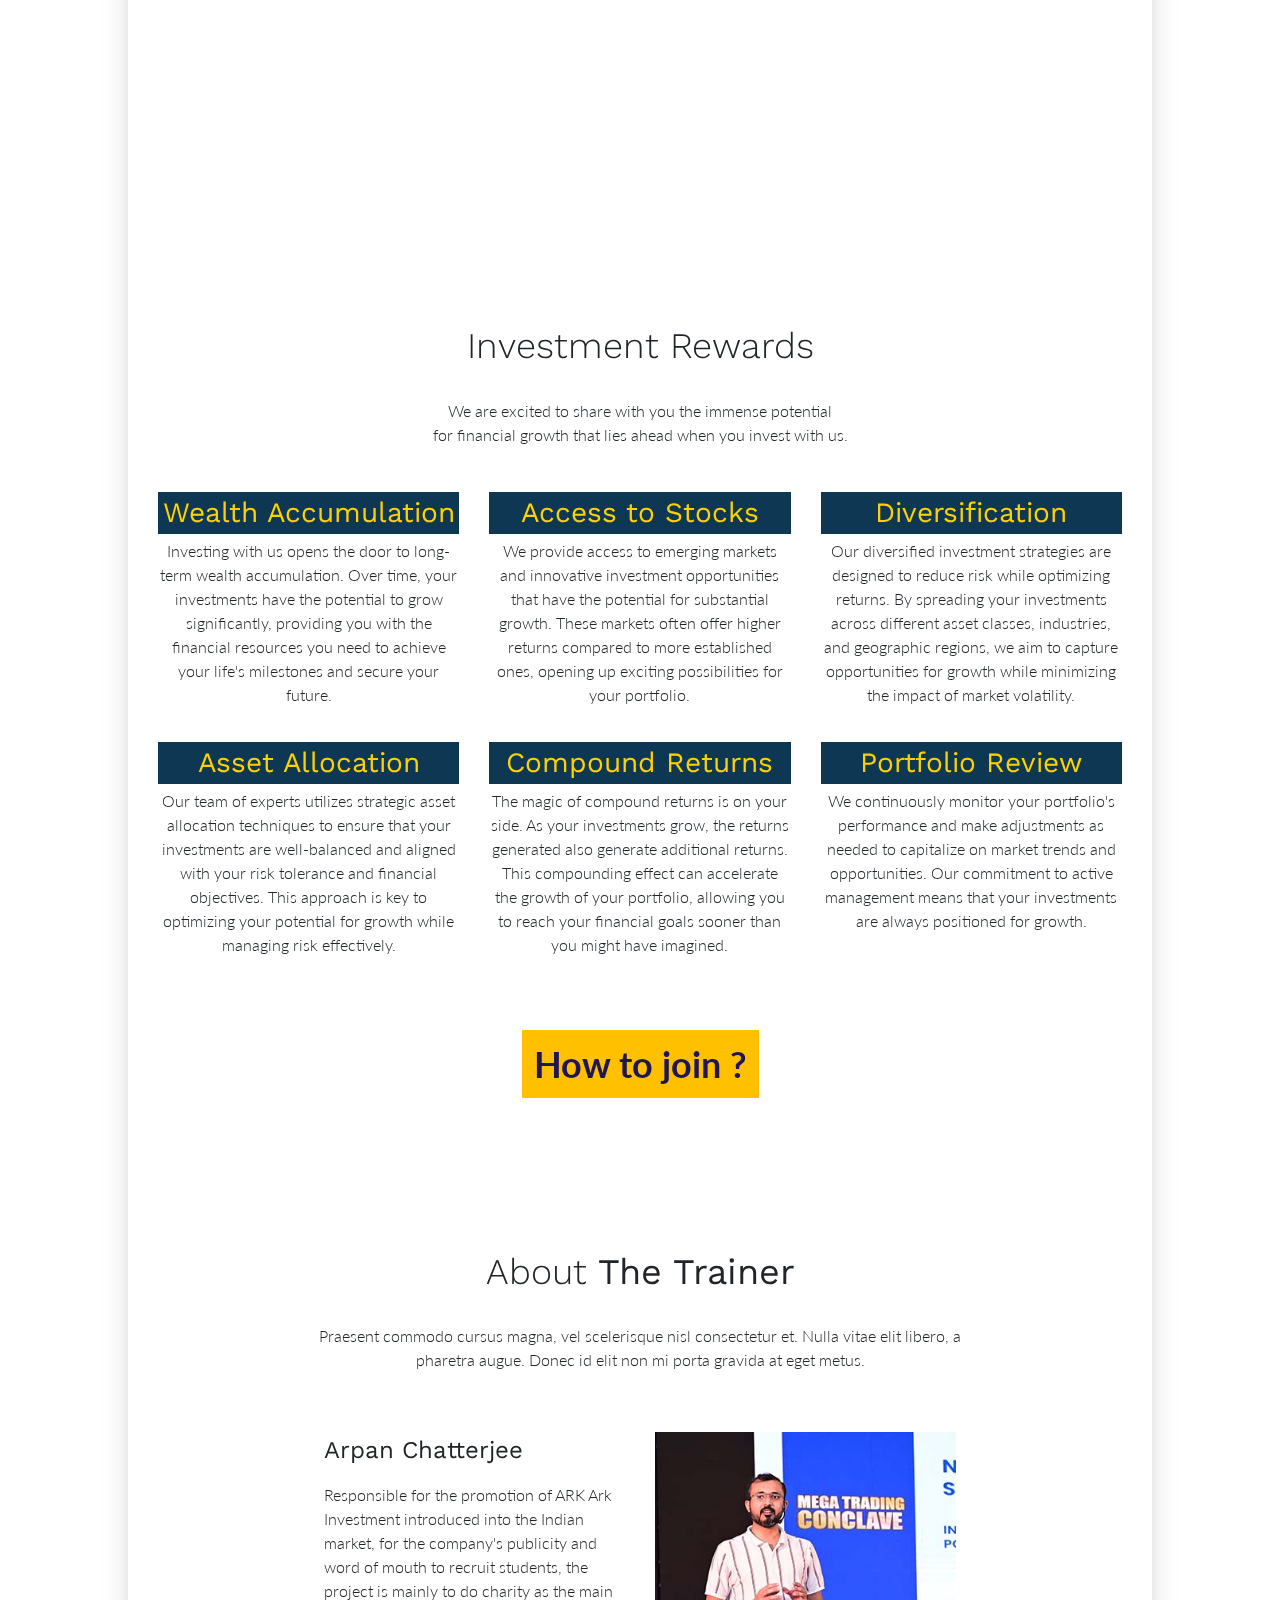
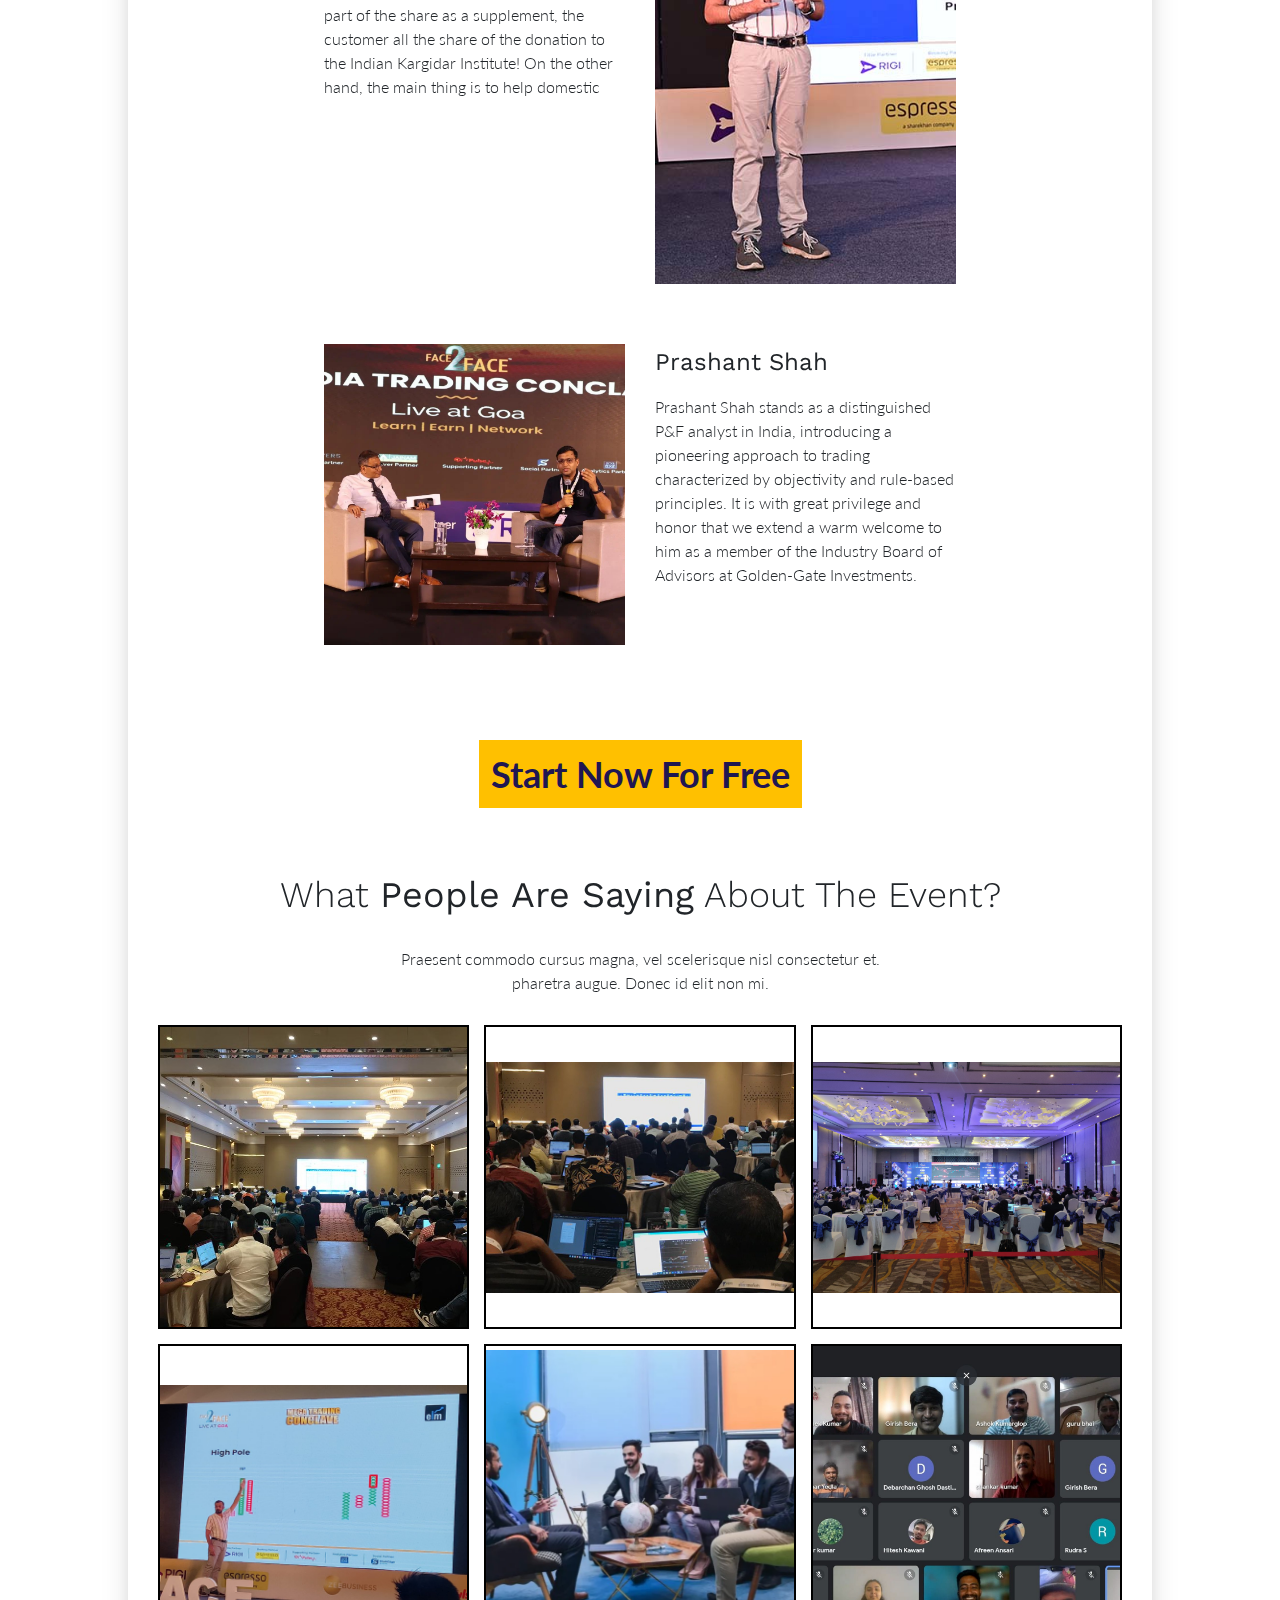
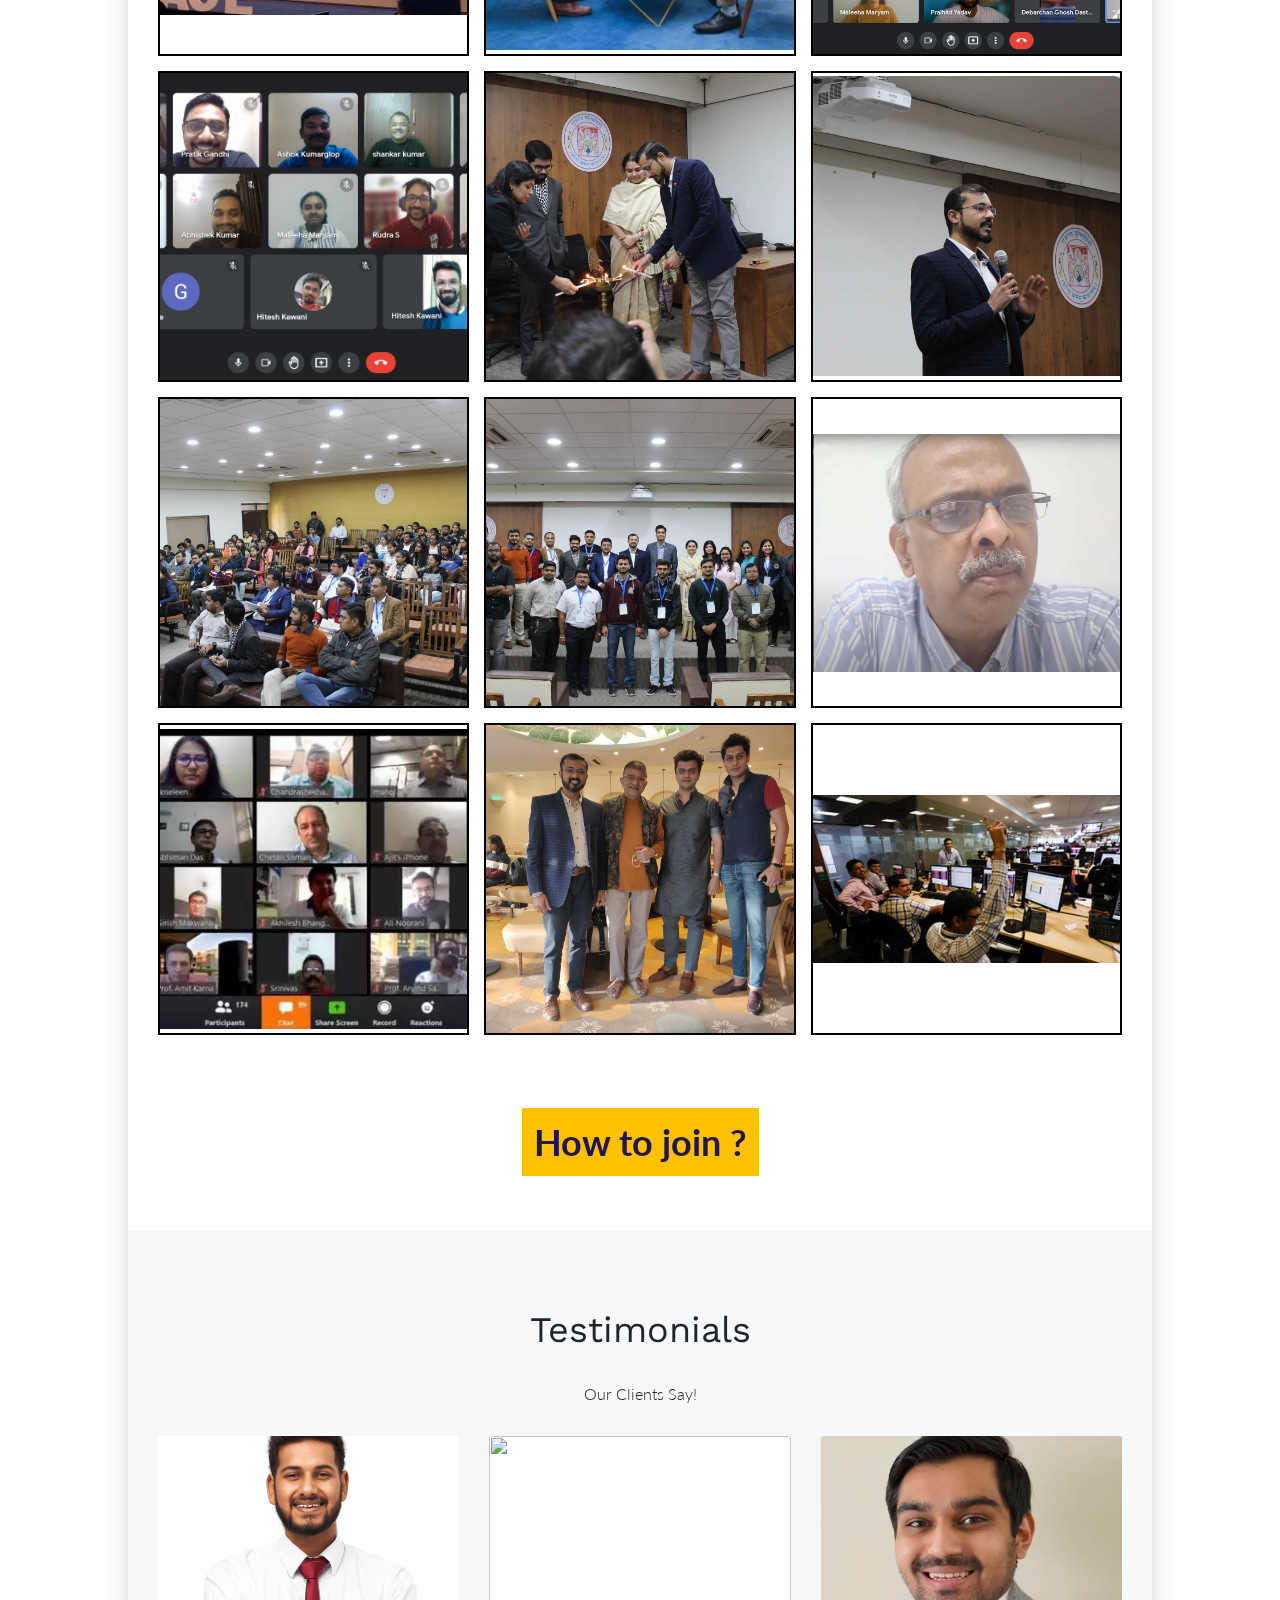
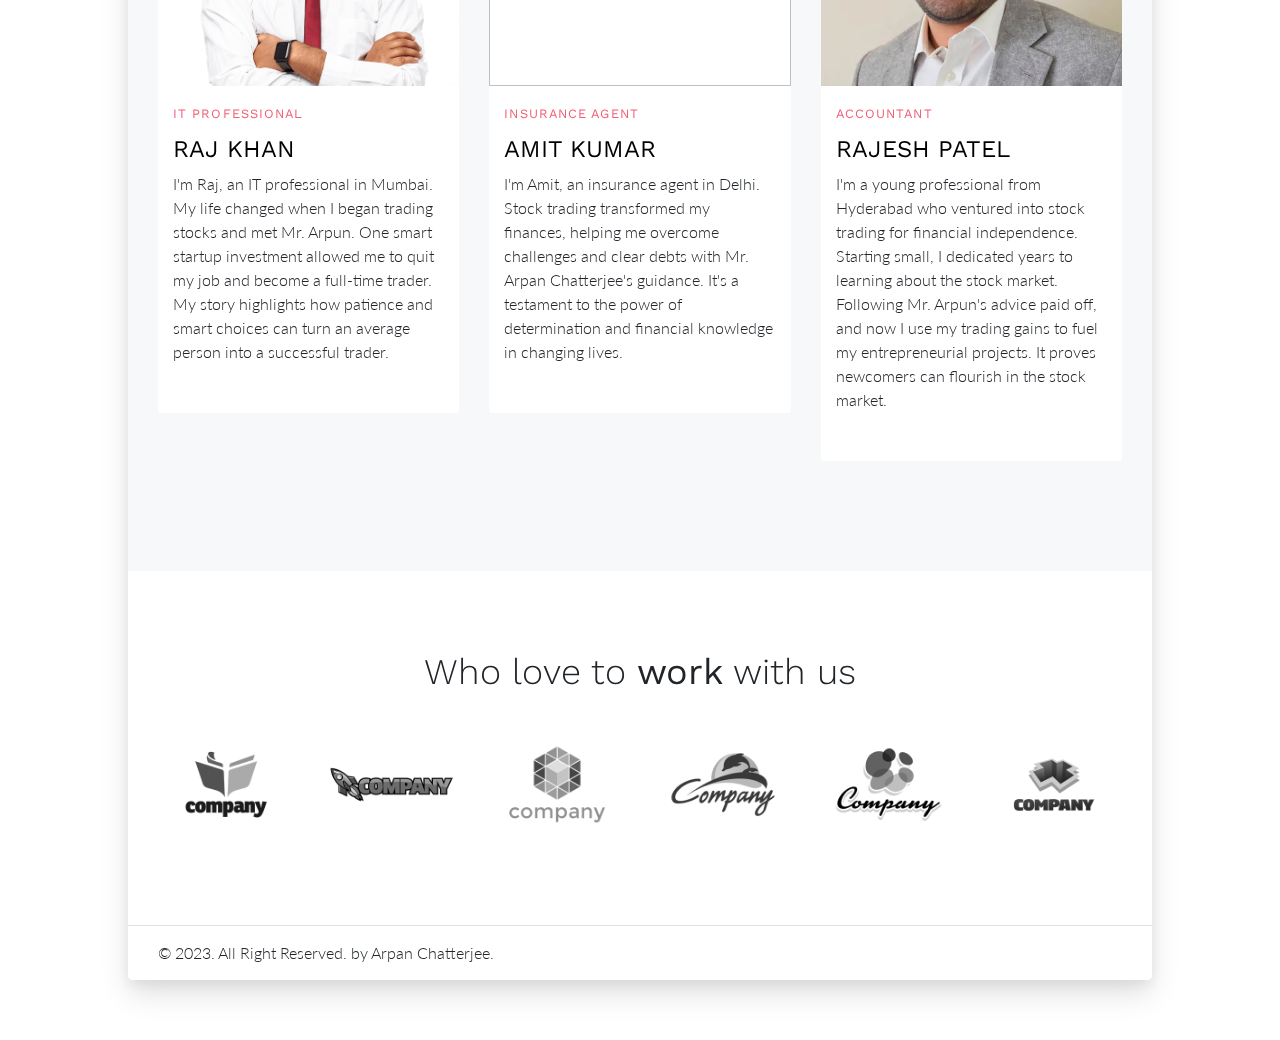
==== commit d3a96a61: "add the new adverstiment" ====
--- a/index.html
+++ b/index.html
@@ -319,7 +319,7 @@
                                 <div class="row featurettes-item">
 
                                     <div class="col-md-4 offset-md-2 col-sm-6">
-                                        <img class="my-4" src="img/trainer4.jpg" alt="">
+                                        <img class="my-4" src="img/client/trading2.webp" alt="">
                                     </div>
                                     <!--/ .col-md-4.col-md-offset-2.col-sm-6 -->
 
@@ -329,10 +329,7 @@
                                         </div>
                                         <h4 class="mb-4">Prashant Shah
                                         </h4>
-                                        <p>is one of India's most prominent P&F analysts. He has presented a new
-                                            dimension in the trading method by making trading objective and rule-based.
-                                            It's my honour to welcome him to our Industry Board of Advisors at Cresta.
-                                            Welcome, Sir!
+                                        <p>Prashant Shah stands as a distinguished P&F analyst in India, introducing a pioneering approach to trading characterized by objectivity and rule-based principles. It is with great privilege and honor that we extend a warm welcome to him as a member of the Industry Board of Advisors at Golden-Gate Investments.
                                         </p>
                                     </div>
                                     <!--/ .col-md-4.col-md-offset-right-2.col-sm-6 -->
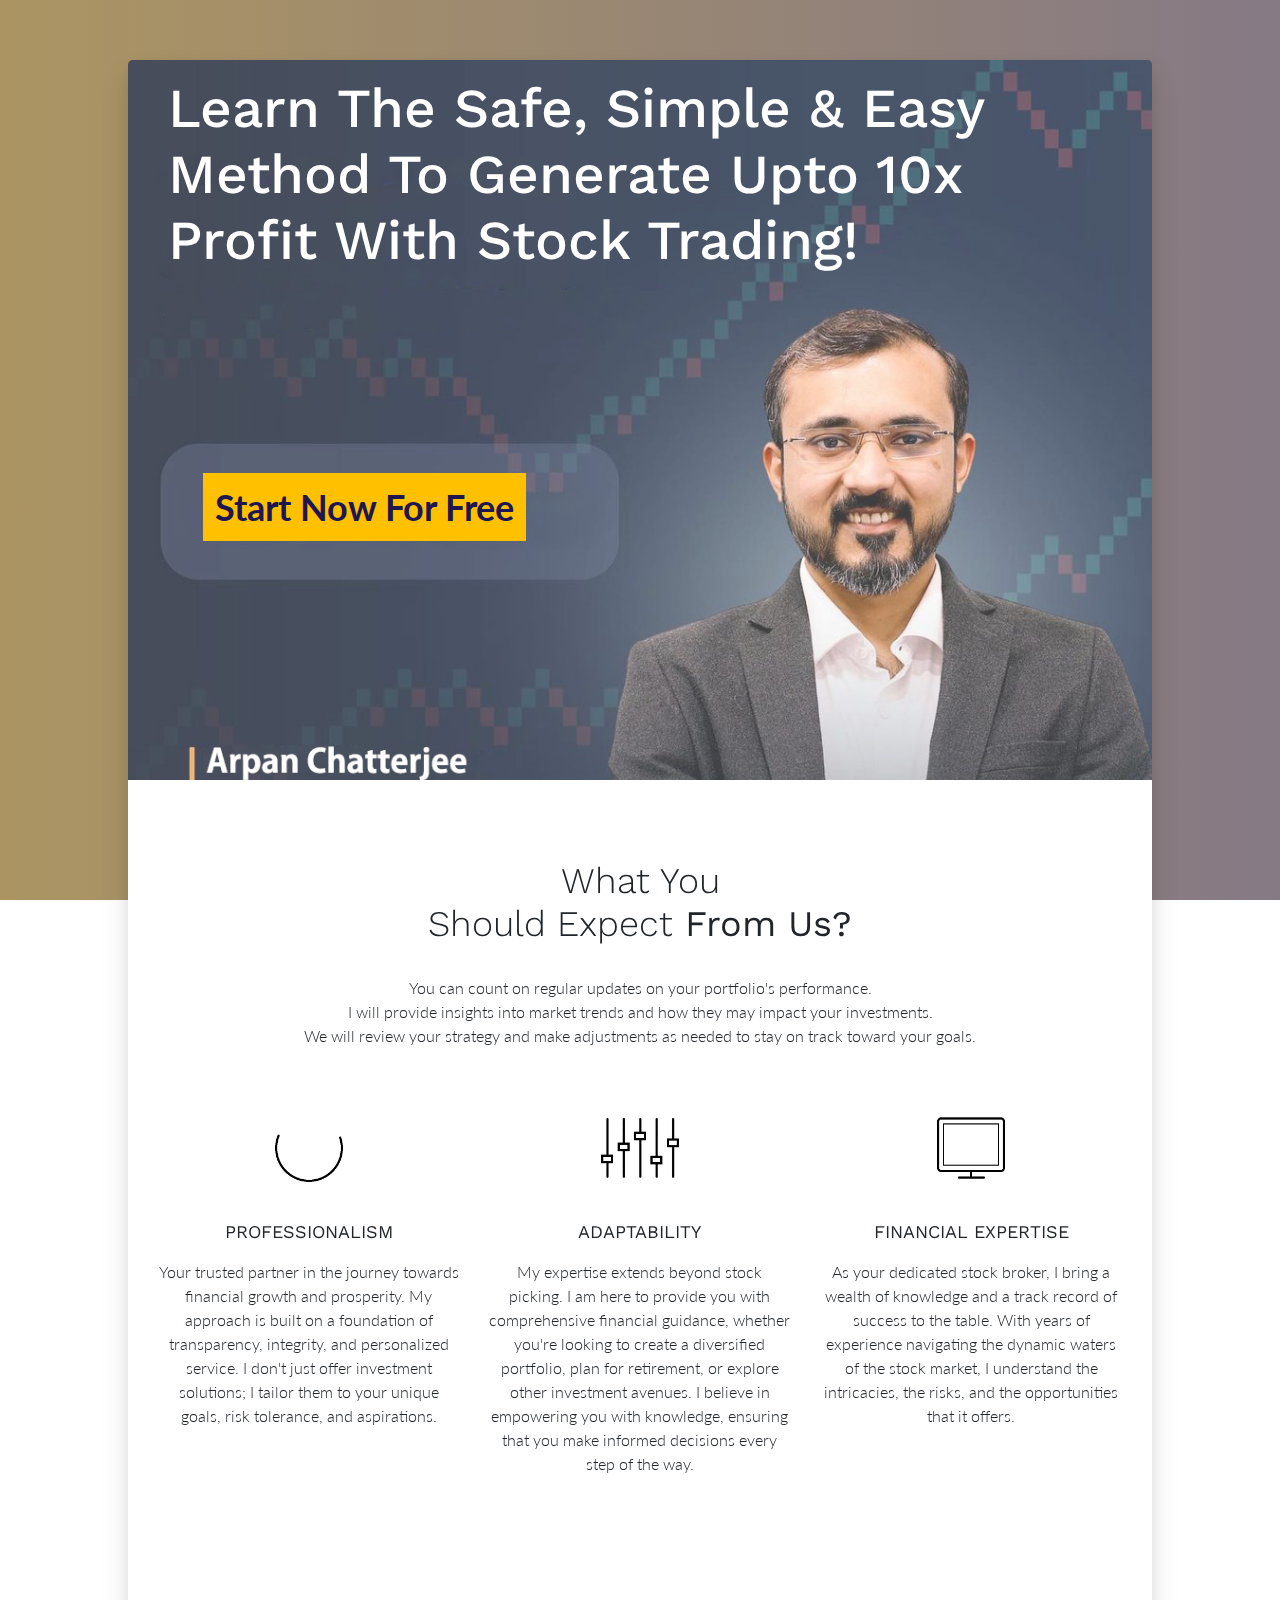
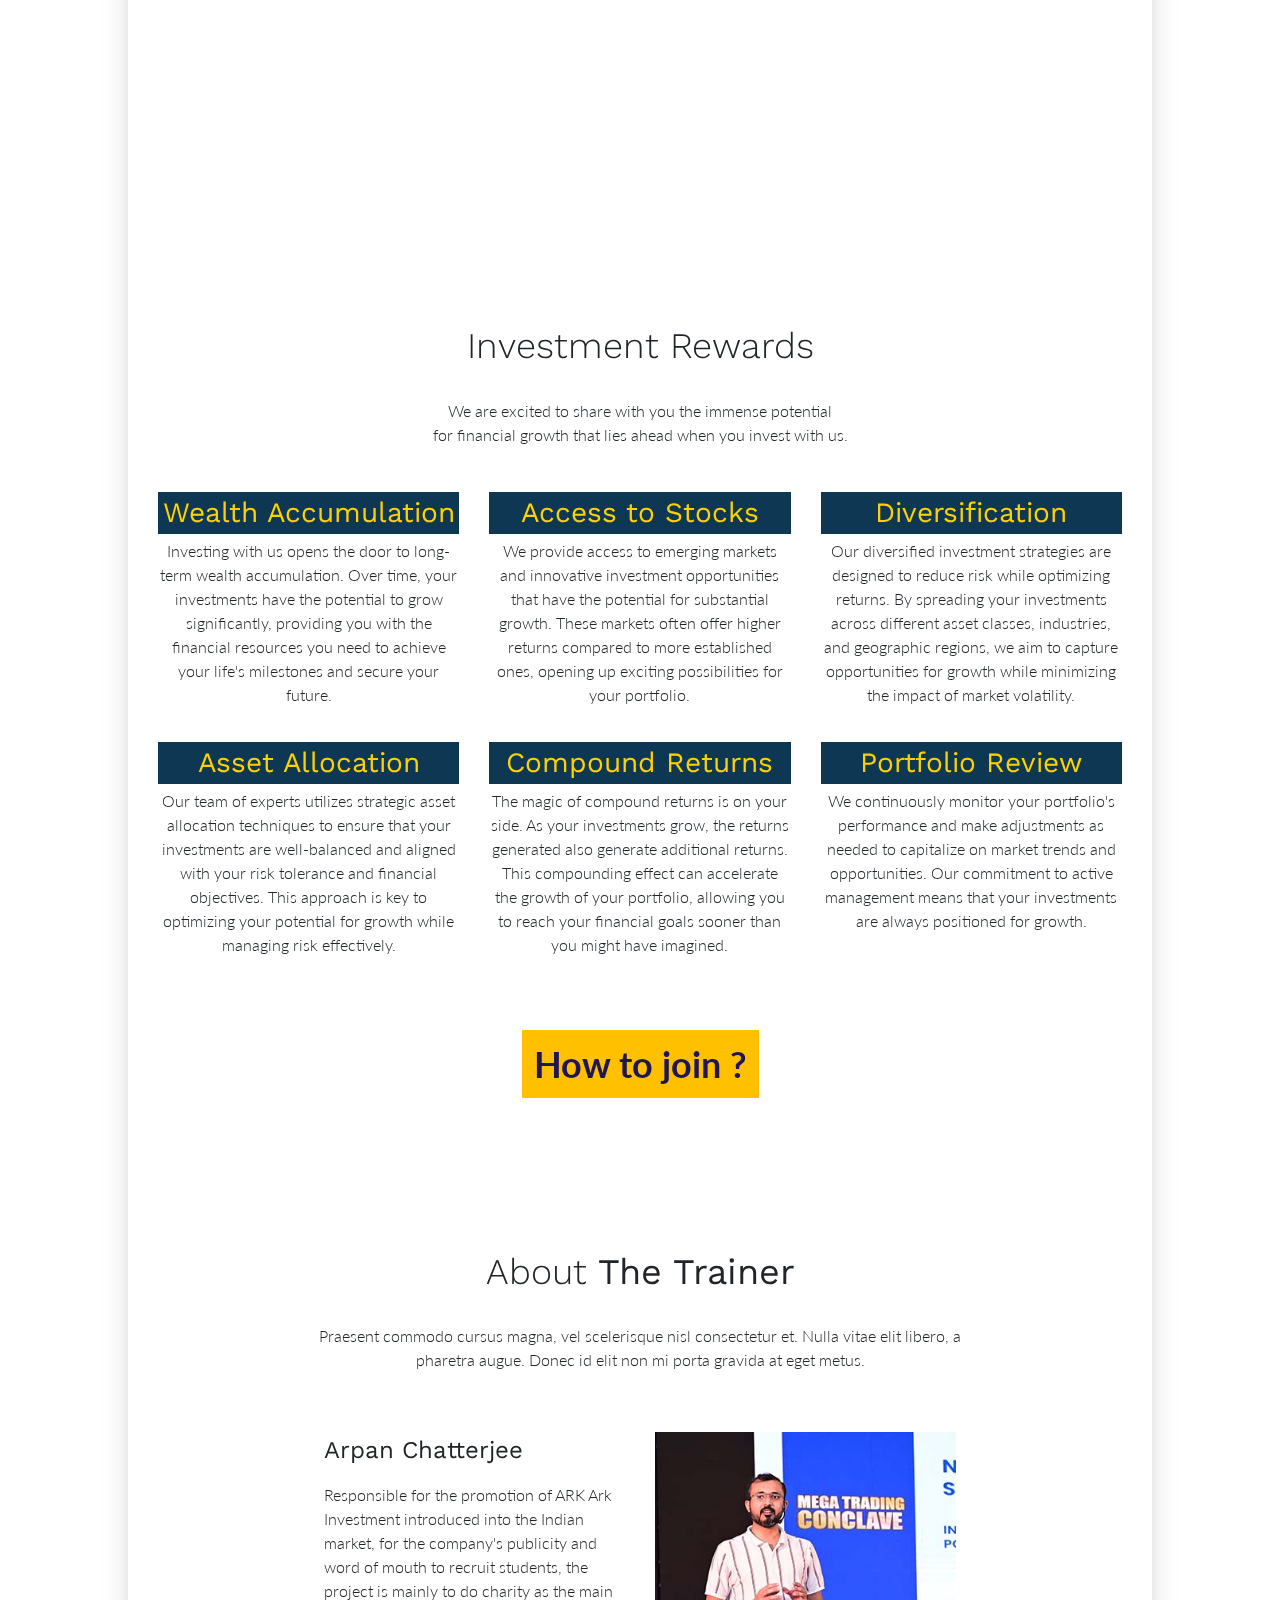
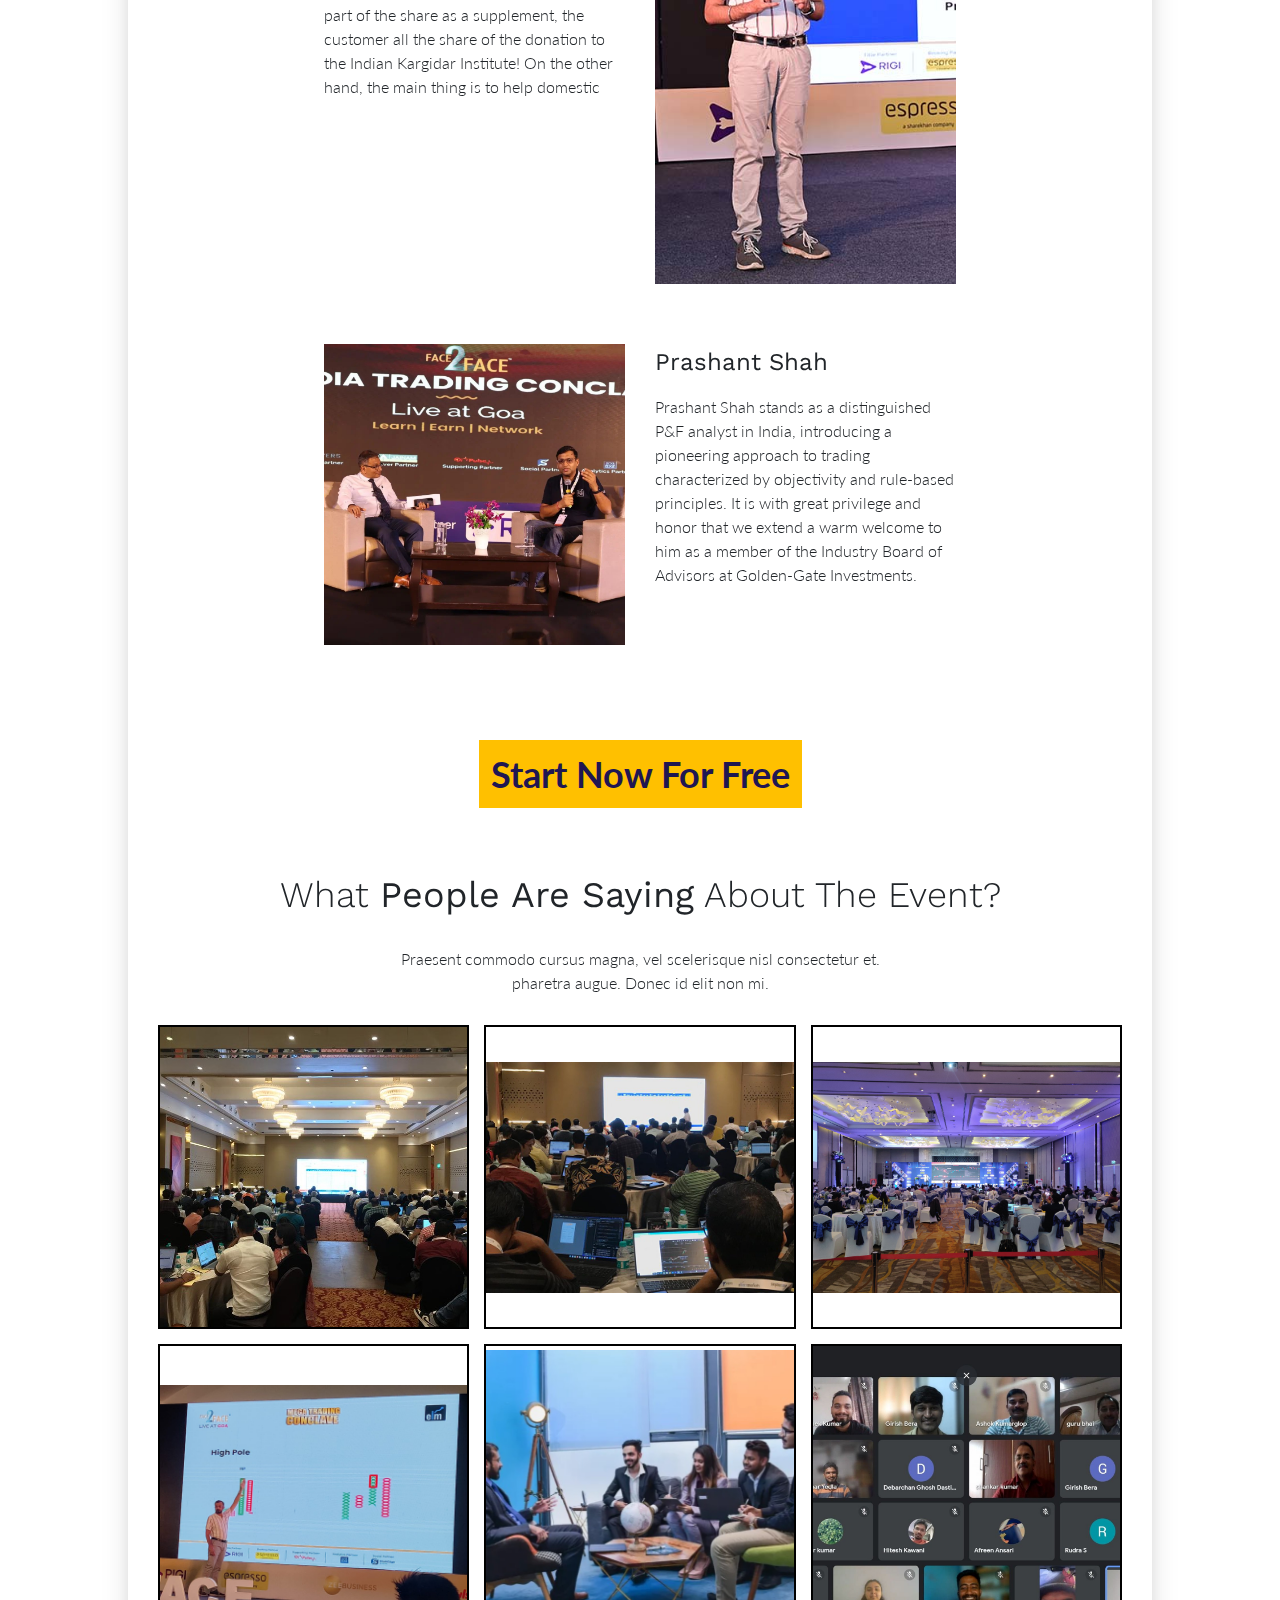
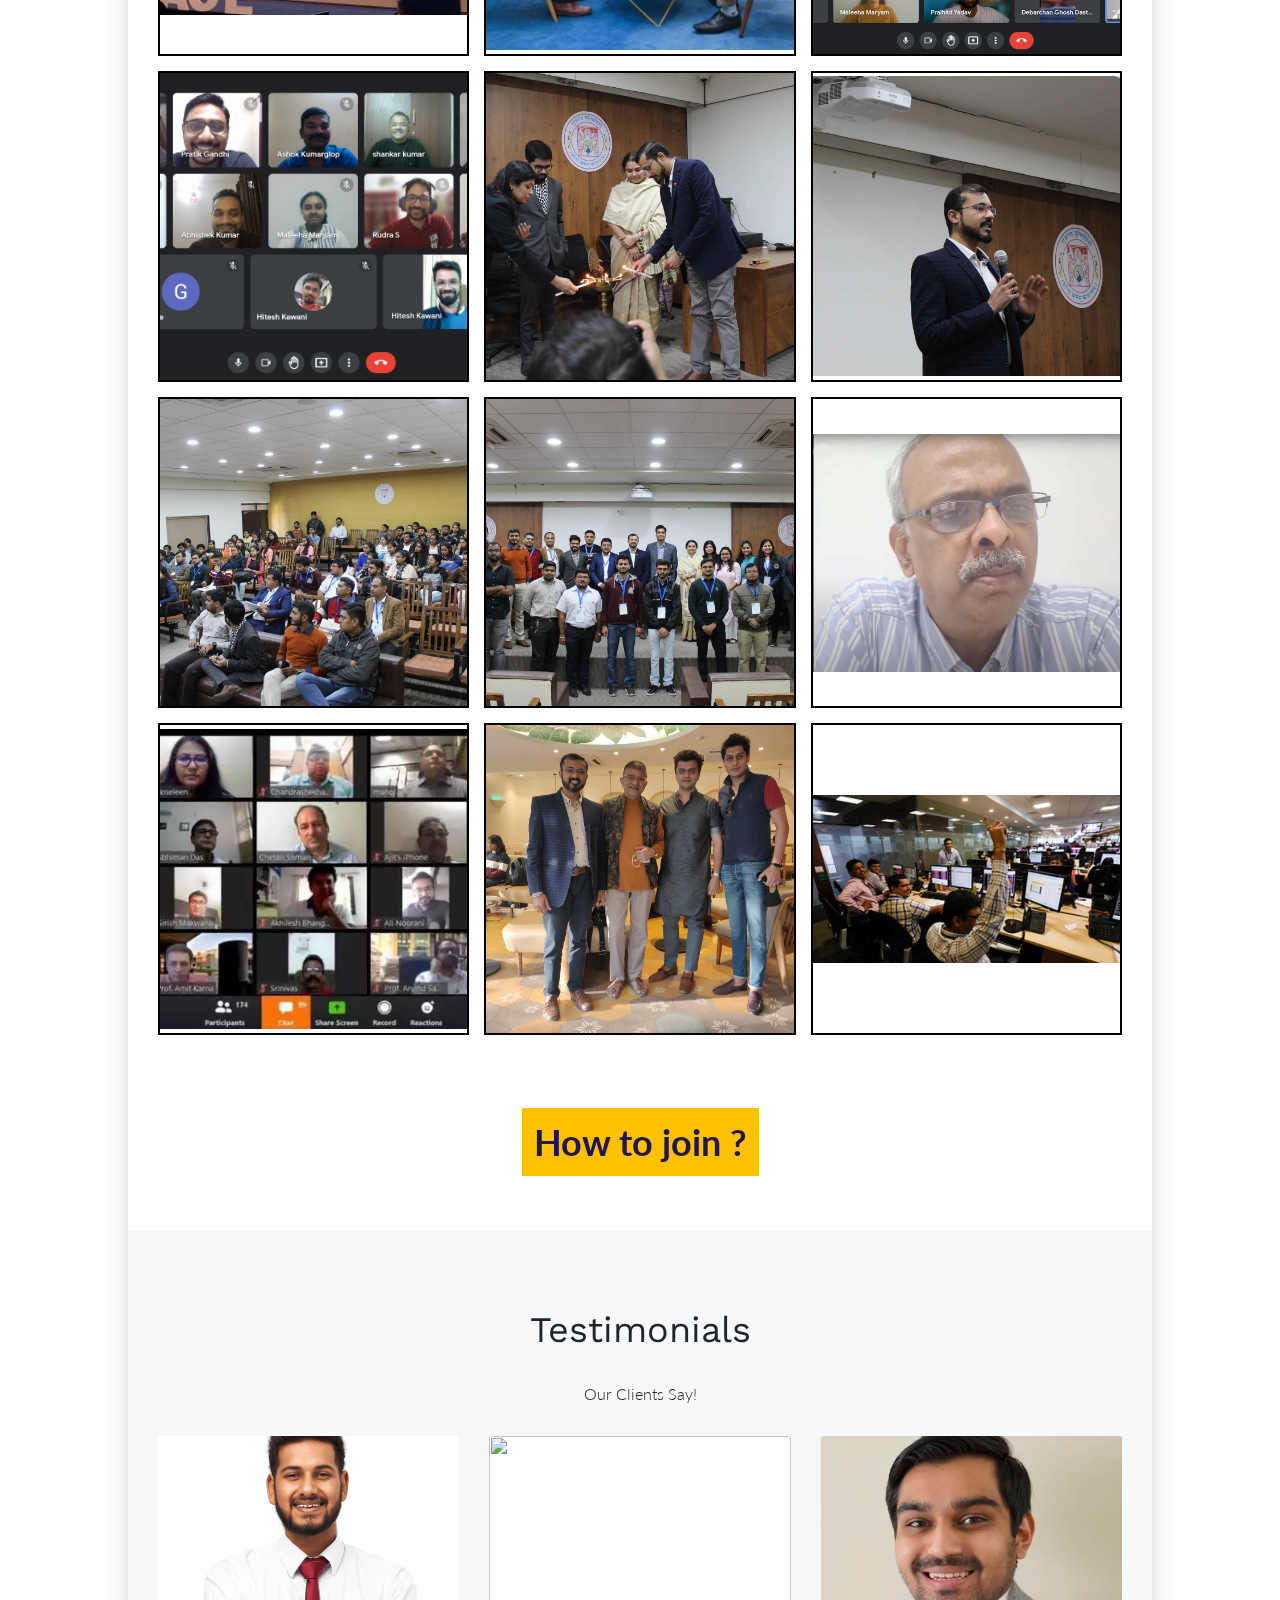
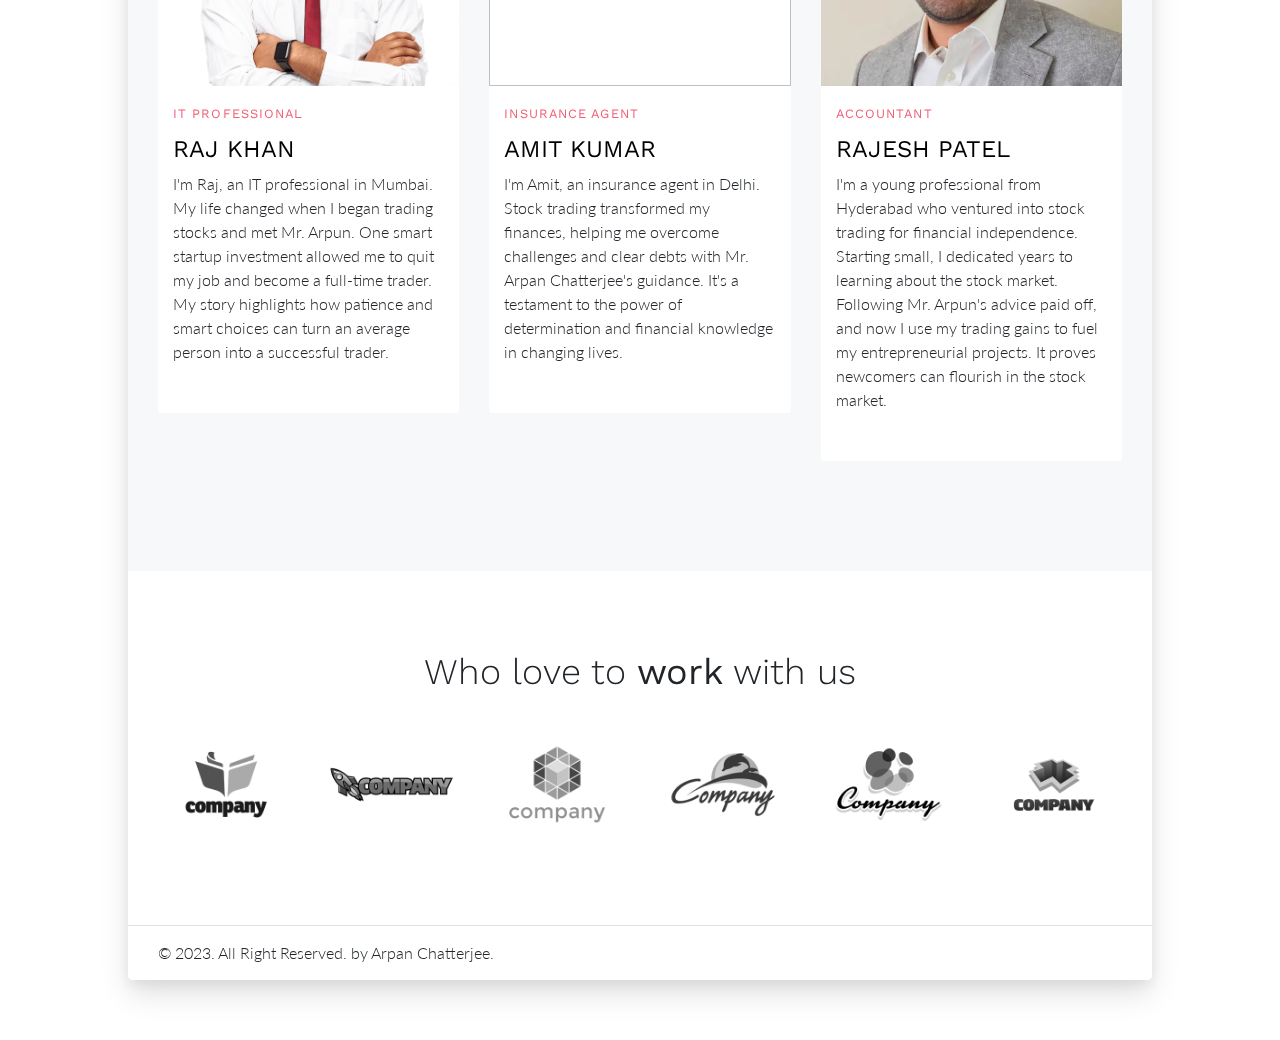
==== commit b7e661e1: "add the responsive" ====
--- a/index.html
+++ b/index.html
@@ -47,28 +47,26 @@
     <div class="boxed-page">
         <nav id="gtco-header-navbar" class="navbar navbar-expand-lg py-4">
             <div class="container">
-                <a class="navbar-brand d-flex align-items-center" href="https://demo.gettemplates.co/">
-                    <span class="lnr lnr-moon"></span>
-                </a>
-                <button class="navbar-toggler" type="button" data-toggle="collapse" data-target="#navbar-nav-header"
-                    aria-controls="navbar-nav-header" aria-expanded="false" aria-label="Toggle navigation">
-                    <span class="lnr lnr-menu"></span>
-                </button>
+
                 <div class="collapse navbar-collapse" id="navbar-nav-header">
                     <ul class="navbar-nav ml-auto">
-                        <h1 class="display-2 mb-4 white">
+                        <h1 class="display-2 mb-4 white ">
                             Learn The Safe, Simple & Easy Method To Generate Upto 10x Profit With Stock Trading!</h1>
-
                     </ul>
                 </div>
             </div>
-
+            <div class="small__size">
+                <h1 class="display-2 mb-4 white --fontsize">
+                    Learn The Safe, Simple & Easy Method To Generate Upto 10x Profit With Stock Trading!</h1>
+            </div>
         </nav>
+        
         <div class="jumbotron d-flex align-items-center backgroundsa" style="background-image: url(img/Teacher.jpg)">
             <div class="container">
                 <div class="news">
                     <a href="https://wa.me/+919366395692">
-                        <span class="elButtonMain"><i class="fa fa_prepended fas fa-sign-in-alt"></i> Start Now For Free
+                        <span class="elButtonMains"><i class="fa fa_prepended fas fa-sign-in-alt"></i> Start Now For
+                            Free
                         </span>
                     </a>
                 </div>
@@ -133,28 +131,28 @@
                         <div class="col-md-3 col-sm-6 counter-item">
                             <i class="lnr lnr-users"></i>
                             <span class="number" data-from="0" data-to="34" data-refresh-interval="100">20K</span>
-                            <h4>Clients</h4>
+                            <h4>INVESTORS</h4>
                         </div>
                         <!-- End of Counter Item -->
                         <!-- Counter Item -->
                         <div class="col-md-3 col-sm-6 counter-item">
                             <i class="lnr lnr-briefcase"></i>
                             <span class="number" data-from="0" data-to="32" data-refresh-interval="100">32K</span>
-                            <h4>Projects</h4>
+                            <h4>TRADES MADE</h4>
                         </div>
                         <!-- End of Counter Item -->
                         <!-- Counter Item -->
                         <div class="col-md-3 col-sm-6 counter-item">
                             <i class="lnr lnr-heart"></i>
                             <span class="number" data-from="0" data-to="38" data-refresh-interval="100">38K</span>
-                            <h4>Positive Feedbacks</h4>
+                            <h4>PROFITABLE TRADES</h4>
                         </div>
                         <!-- End of Counter Item -->
                         <!-- Counter Item -->
                         <div class="col-md-3 col-sm-6 counter-item">
                             <i class="lnr lnr-rocket"></i>
                             <span class="number" data-from="0" data-to="29" data-refresh-interval="100">29K</span>
-                            <h4>Website Launch</h4>
+                            <h4>MARKET ENGAGEMENTS</h4>
                         </div>
                         <!-- End of Counter Item -->
                     </div>
@@ -261,7 +259,8 @@
                         </div>
                         <div class="center__space">
                             <a href="https://wa.me/+919366395692">
-                                <span class="elButtonMain"><i class="fa fa_prepended fas fa-sign-in-alt"></i>How to join ?</span>
+                                <span class="elButtonMain"><i class="fa fa_prepended fas fa-sign-in-alt"></i>How to join
+                                    ?</span>
                             </a>
                         </div>
 
@@ -329,7 +328,11 @@
                                         </div>
                                         <h4 class="mb-4">Prashant Shah
                                         </h4>
-                                        <p>Prashant Shah stands as a distinguished P&F analyst in India, introducing a pioneering approach to trading characterized by objectivity and rule-based principles. It is with great privilege and honor that we extend a warm welcome to him as a member of the Industry Board of Advisors at Golden-Gate Investments.
+                                        <p>Prashant Shah stands as a distinguished P&F analyst in India, introducing a
+                                            pioneering approach to trading characterized by objectivity and rule-based
+                                            principles. It is with great privilege and honor that we extend a warm
+                                            welcome to him as a member of the Industry Board of Advisors at Golden-Gate
+                                            Investments.
                                         </p>
                                     </div>
                                     <!--/ .col-md-4.col-md-offset-right-2.col-sm-6 -->
@@ -388,7 +391,7 @@
                     <div class="row__ligne">
                         <!-- Portfolio Holder -->
 
-                        <div  class="row__item"> <img src="/img/client/1.jpg" alt="" srcset=""></div>
+                        <div class="row__item"> <img src="/img/client/1.jpg" alt="" srcset=""></div>
                         <div> <img src="/img/client/2.jpg" alt="" srcset=""></div>
                         <div> <img src="/img/client/3.jfif" alt="" srcset=""></div>
                         <div> <img src="/img/client/4.jfif" alt="" srcset=""></div>
@@ -471,7 +474,7 @@
                                 <div class="col-md-4 blog-item-wrapper">
                                     <div class="blog-item">
                                         <div class="blog-img">
-                                           <img src="img/client/test1.jpg" alt="">
+                                            <img src="img/client/test1.jpg" alt="">
                                         </div>
                                         <div class="blog-text">
                                             <div class="blog-tag">
@@ -506,7 +509,7 @@
                                 <div class="col-md-4 blog-item-wrapper">
                                     <div class="blog-item">
                                         <div class="blog-img">
-                                           <img src="img/client/test2.png" alt="">
+                                            <img src="img/client/test2.png" alt="">
                                         </div>
                                         <div class="blog-text">
                                             <div class="blog-tag">
--- a/css/style.min.css
+++ b/css/style.min.css
@@ -16,6 +16,14 @@
   cursor: pointer;
 }
 
+.elButtonMains {
+  color: rgb(32, 22, 82);
+  background: rgb(255, 192, 0);
+  font-size: 36px;
+  padding: 12px !important;
+  font-weight: bold;
+  cursor: pointer;
+}
 .news {
   position: relative;
   top: 87px;
@@ -393,6 +401,8 @@
   .jumbotron {
     min-height: 80vh;
   }
+
+  
 }
 .jumbotron .container {
   position: relative;
@@ -662,6 +672,9 @@
 .blog-content .img.float-right {
   margin: 15px 0 15px 15px;
 }
+.small__size { 
+  display: none;
+}
 
 @media (min-width: 768px) and (max-width: 1200px) {
   .boxed-page {
@@ -679,12 +692,96 @@
     margin-top: 15px;
   }
   #gtco-header-navbar {
-    padding-left: 15px;
+    padding-left: 15px !important;
+  
+  }
+
+  .news {
+    left: 0px;
+    left: -20px;
+  }
+
+  .elButtonMains {
+    color: rgb(32, 22, 82);
+    background: rgb(255, 192, 0);
+    font-size: 26px;
+    padding: 12px !important;
+    font-weight: bold;
+    cursor: pointer;
+  }
+
+  .jumbotron {
     background-color: #fff;
-  }
-}
+    padding-top: 30px;
+    padding-left: 45px;
+    padding-bottom: 80px;
+    background-repeat: no-repeat;
+    background-size: cover;
+    background-position: 50% 50%;
+    position: relative;
+    border-radius: 0;
+    border-top-left-radius: 5px;
+    border-top-right-radius: 5px;
+    margin-bottom: 0;
+    overflow: hidden;
+    min-height: 500px;
+  }
+  .small__size{ 
+    display: block;
+  }
+
+
+  .--fontsize {
+    font-size: 39px !important;
+  }
+}
+
+
+
 
 @media (max-width: 767px) {
+  
+
+  #gtco-header-navbar {
+    padding-left: 15px !important;
+  
+  }
+
+  .news {
+    left: 0px;
+    left: -20px;
+  }
+
+  .elButtonMains {
+    color: rgb(32, 22, 82);
+    background: rgb(255, 192, 0);
+    font-size: 15px;
+    padding: 12px !important;
+    font-weight: bold;
+    cursor: pointer;
+  }
+  .jumbotron {
+    background-color: #fff;
+    padding-top: 0px;
+    padding-left: 0px;
+    padding-bottom: 80px;
+    background-repeat: no-repeat;
+    background-size: cover;
+    background-position: 50% 50%;
+    position: relative;
+    border-radius: 0;
+    border-top-left-radius: 5px;
+    border-top-right-radius: 5px;
+    margin-bottom: 0;
+    overflow: hidden;
+    min-height: 500px;
+  }
+  .small__size{ 
+    display: block;
+  }
+  .--fontsize {
+    font-size: 30px !important;
+  }
   .boxed-page {
     margin: 4rem 15px;
   }
@@ -709,3 +806,4 @@
     flex-direction: column;
   }
 }
+
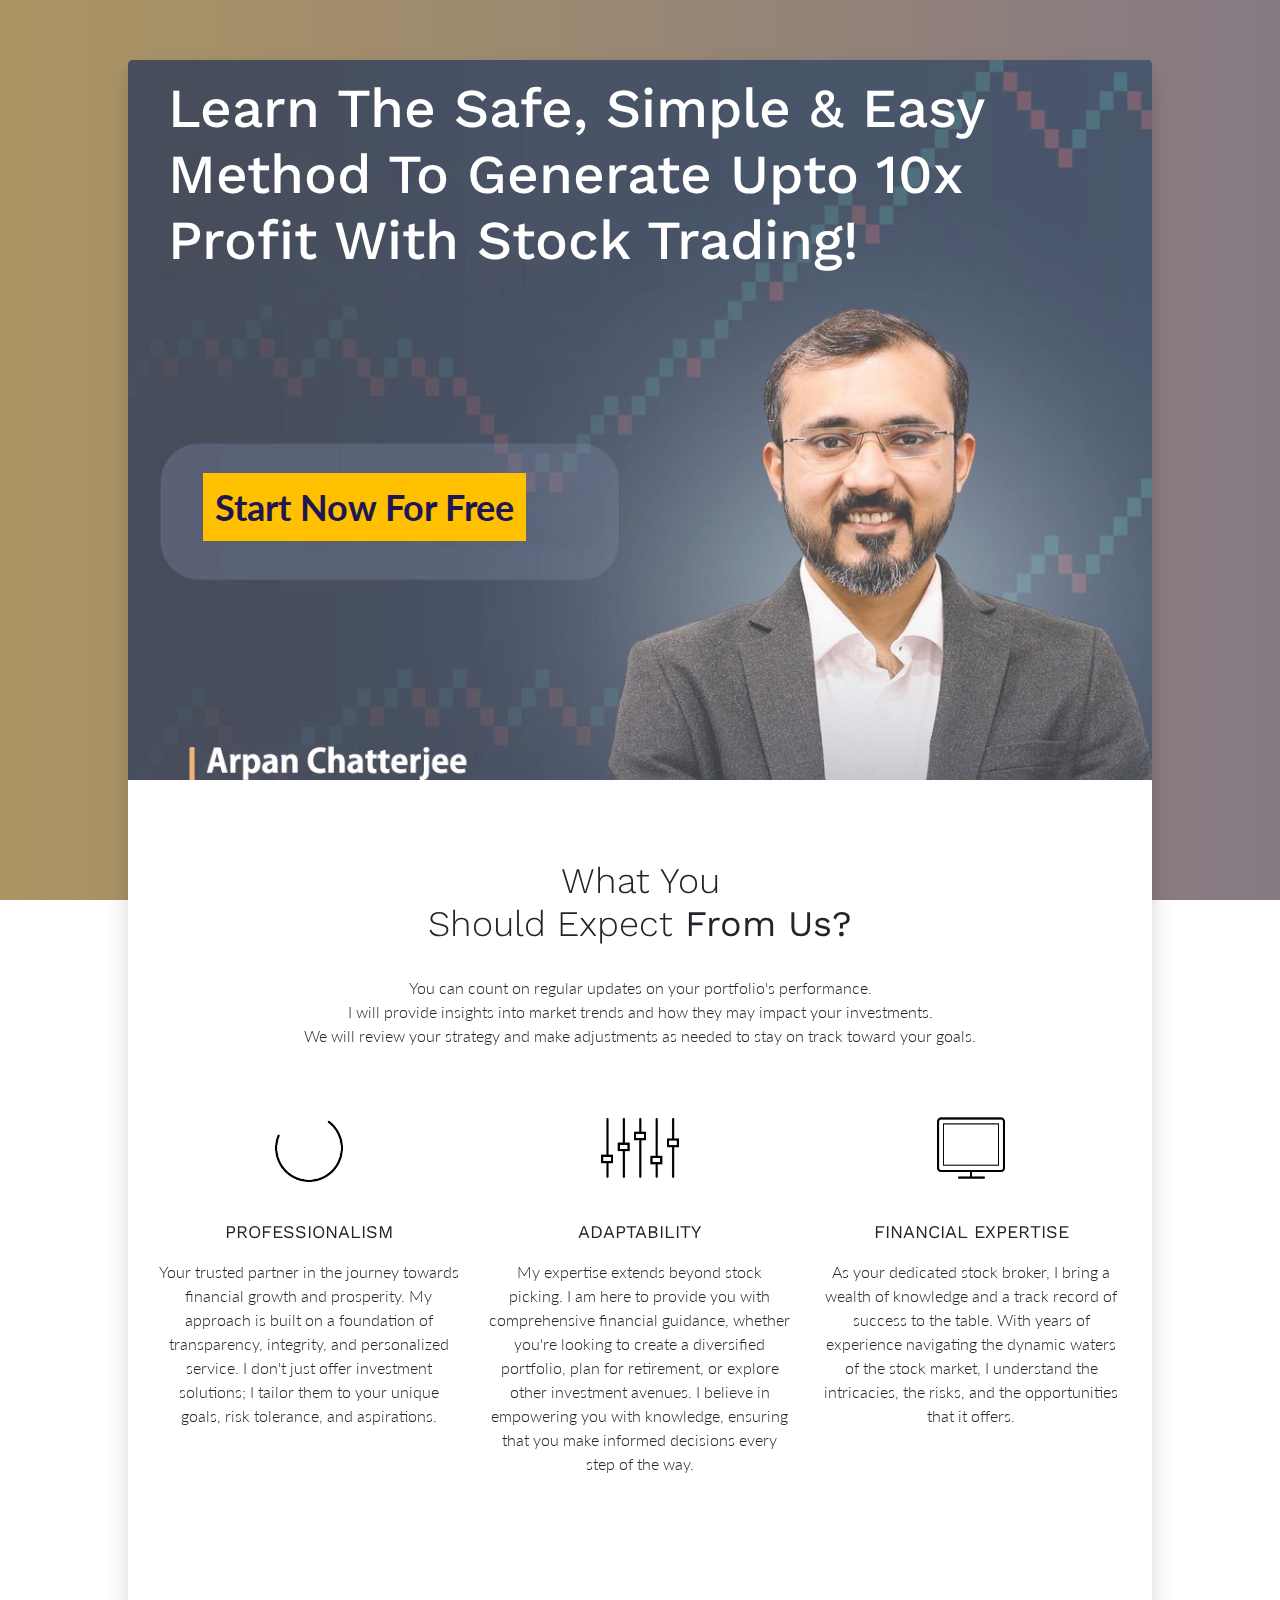
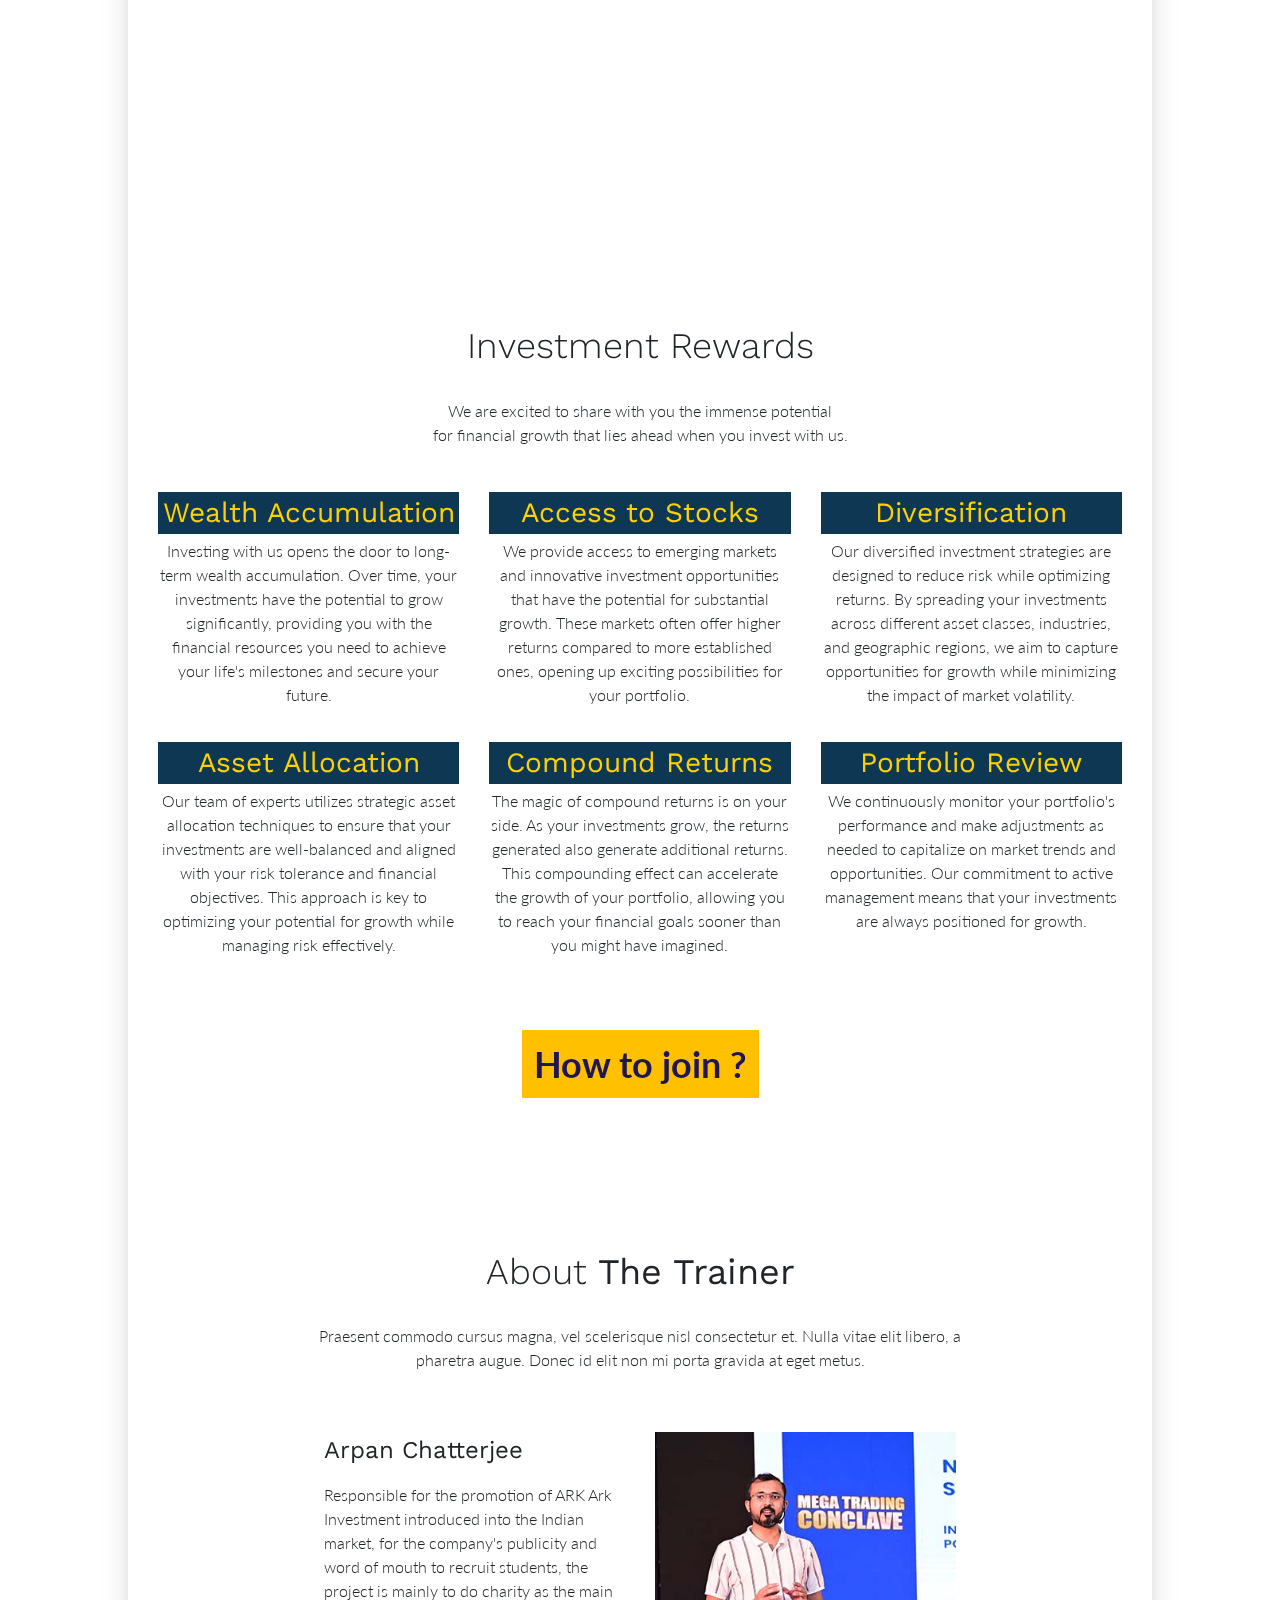
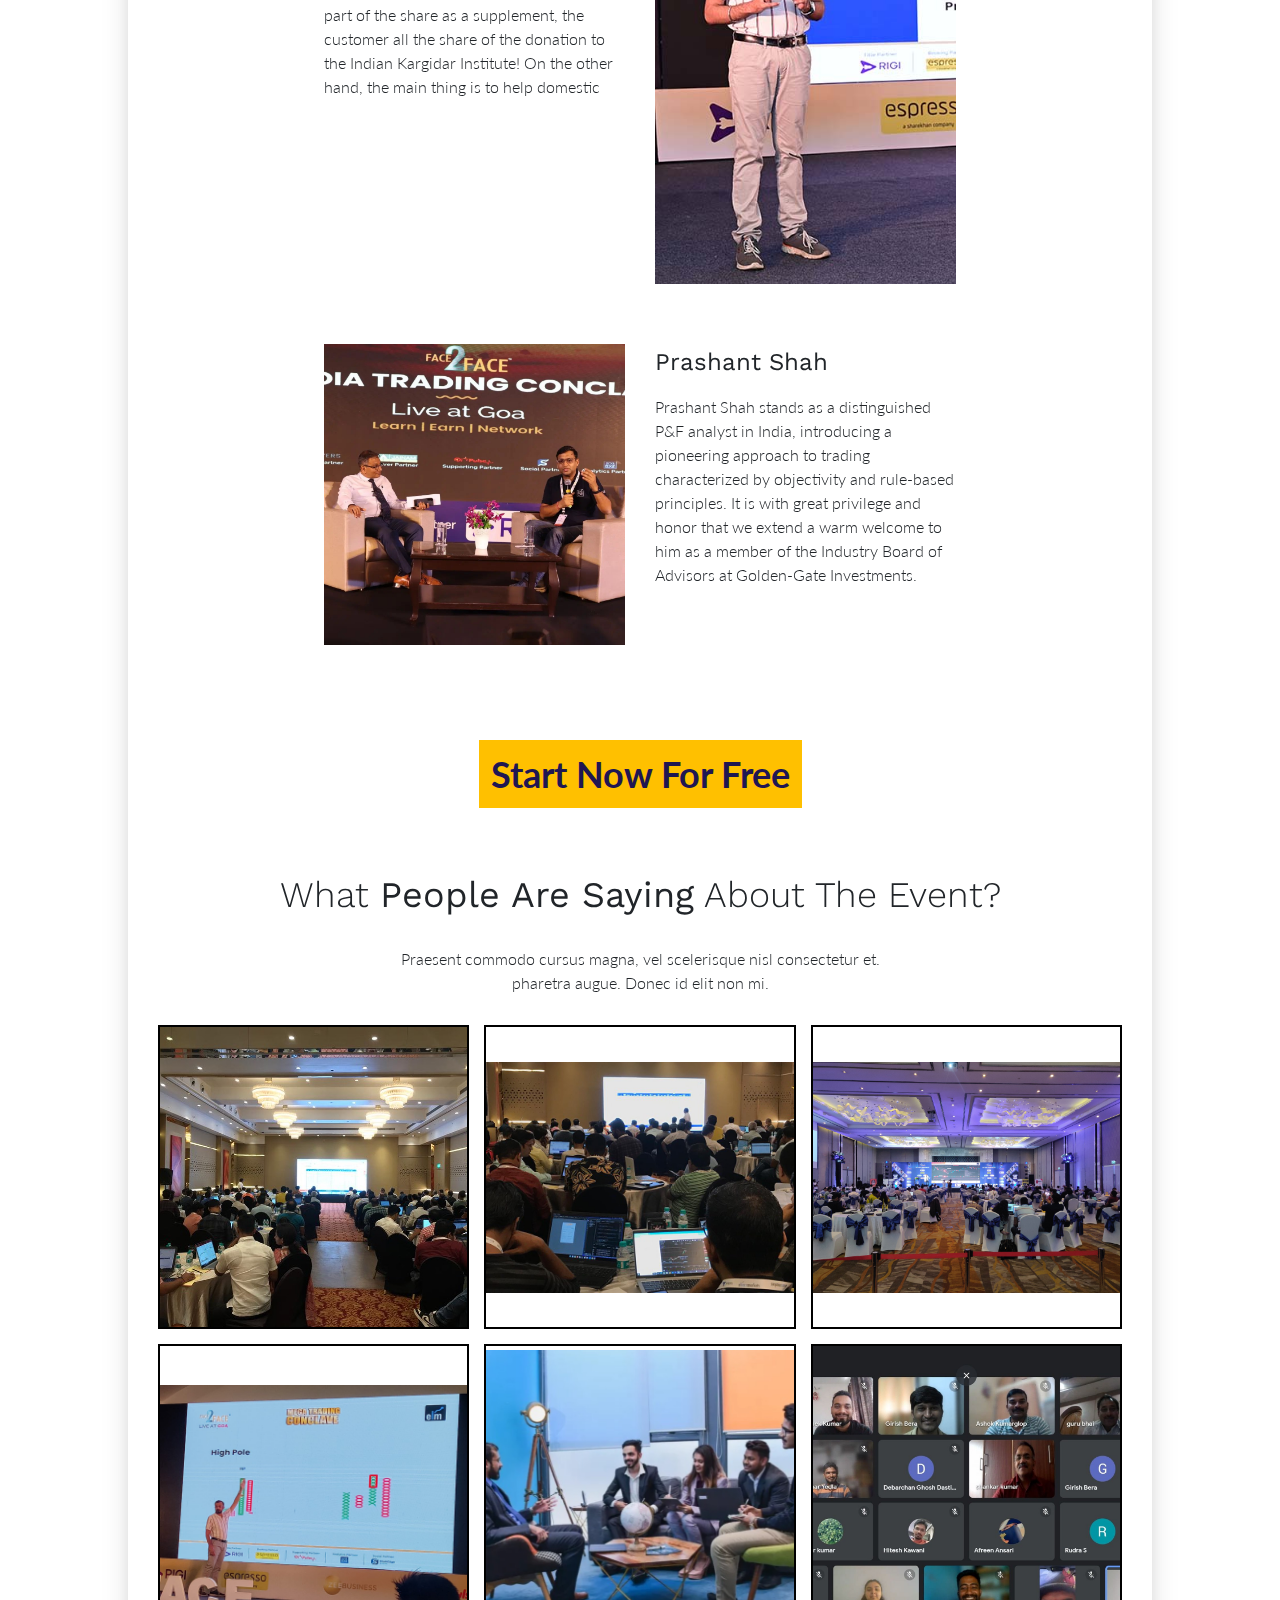
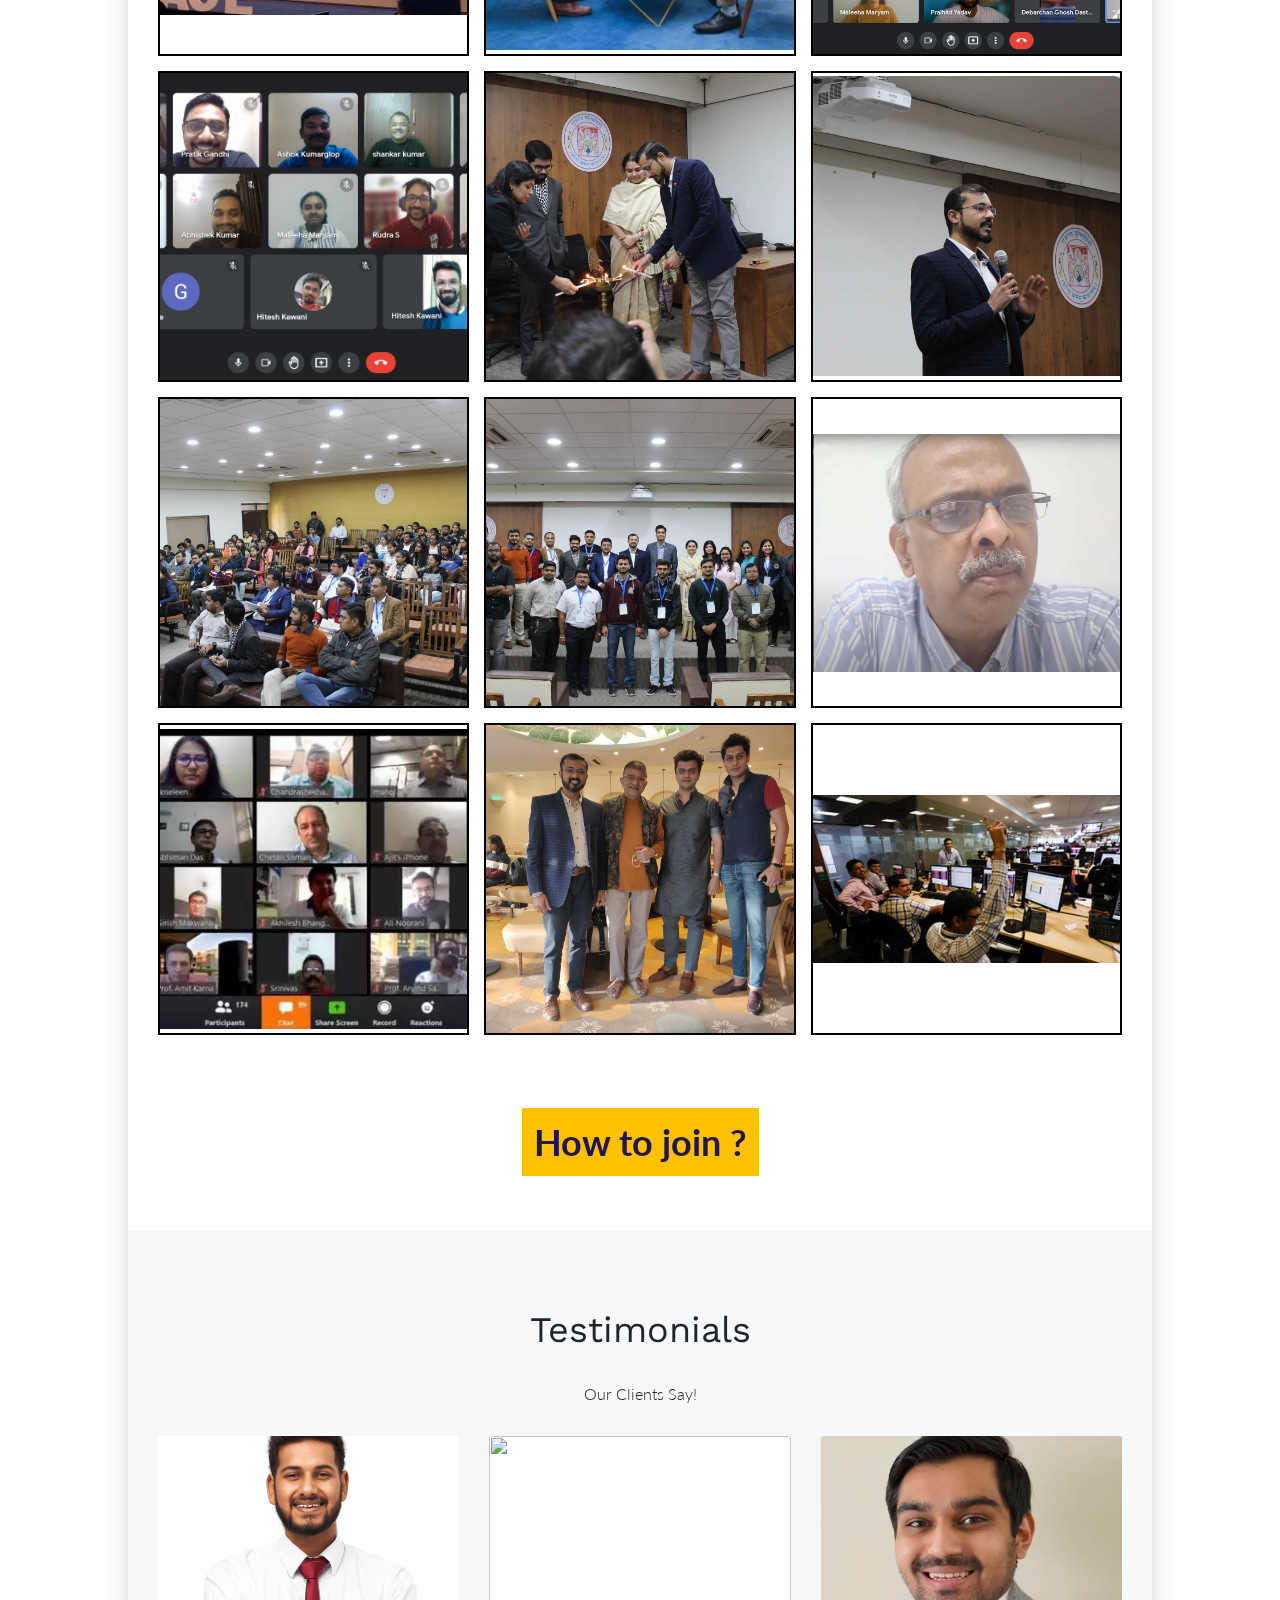
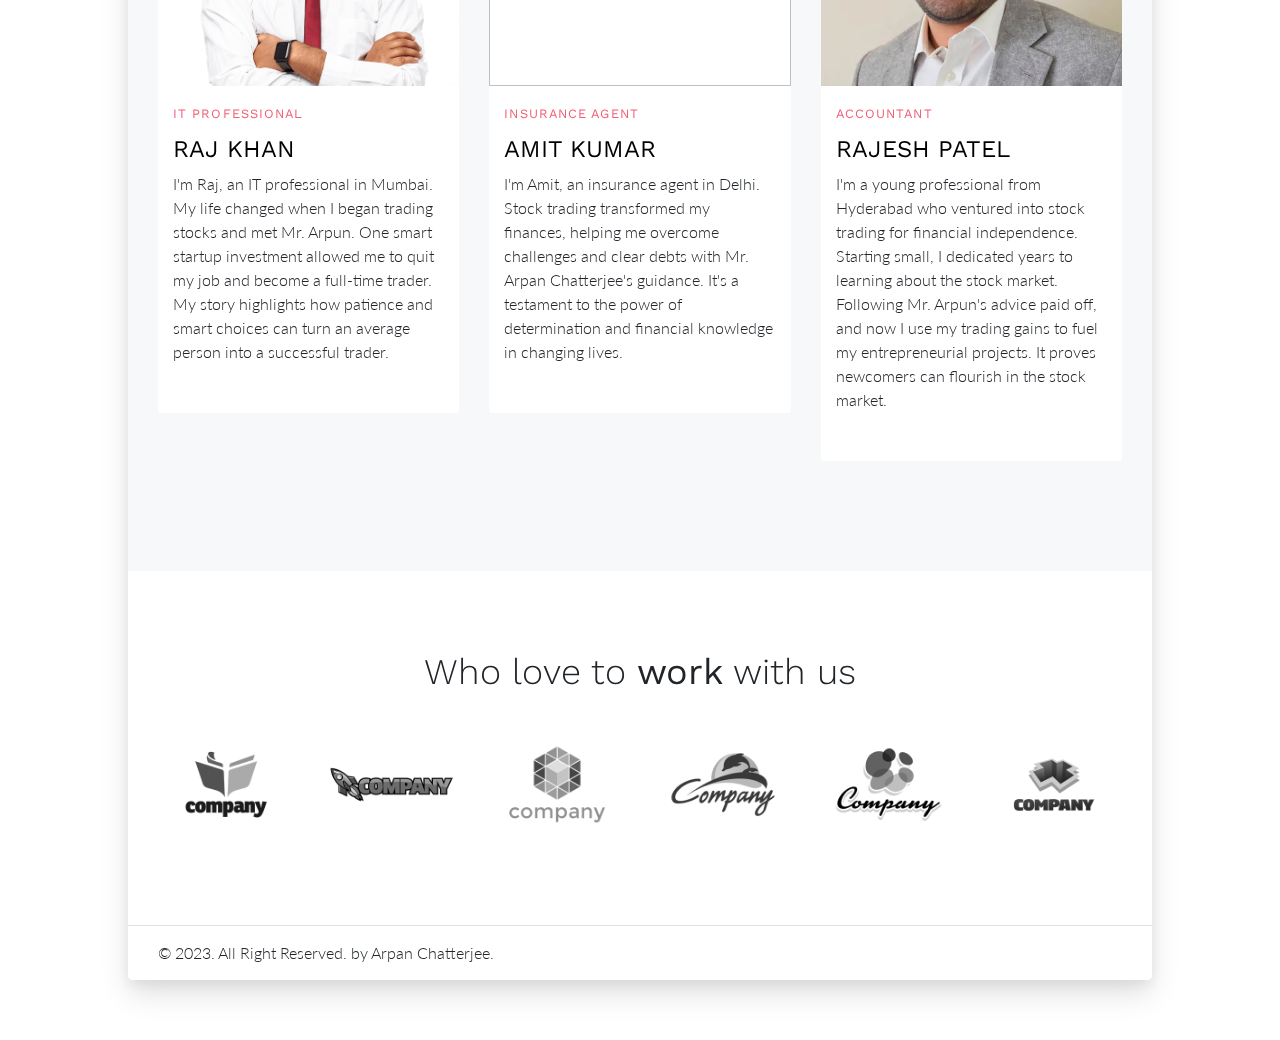
==== commit 2dd764fd: "add clean the project" ====
--- a/index.html
+++ b/index.html
@@ -17,10 +17,8 @@
     <meta name="viewport" content="width=device-width, initial-scale=1, shrink-to-fit=no">
 
     <!-- External CSS -->
-    <link rel="stylesheet" href="vendor/bootstrap/bootstrap.min.css">
-    <link rel="stylesheet" href="vendor/select2/select2.min.css">
-    <link rel="stylesheet" href="vendor/owlcarousel/owl.carousel.min.css">
-    <link rel="stylesheet" href="vendor/lightcase/lightcase.css">
+    <link rel="stylesheet" href="css/bootstrap.min.css">
+
 
     <!-- Fonts -->
     <link href="https://fonts.googleapis.com/css?family=Lato:300,400|Work+Sans:300,400,700" rel="stylesheet">
@@ -29,19 +27,17 @@
         crossorigin="anonymous" referrerpolicy="no-referrer" />
     <!-- CSS -->
     <link rel="stylesheet" href="css/style.min.css">
-    <link rel="stylesheet" href="../../cdn.linearicons.com/free/1.0.0/icon-font.min.css">
-    <link href="../../file.myfontastic.com/7vRKgqrN3iFEnLHuqYhYuL/icons.css" rel="stylesheet">
+
 
     <!-- Modernizr JS for IE8 support of HTML5 elements and media queries -->
-    <script src="../../cdnjs.cloudflare.com/ajax/libs/modernizr/2.8.3/modernizr.js"></script>
 
 </head>
 
 <body data-spy="scroll" data-target="#navbar-nav-header" class="static-layout">
-    <a href="https://wa.me/+919366395692">
-        <div class="up__">
+    <div class="up__">
+        <a href="https://wa.me/+919366395692">
             <i class="fa-brands fa-whatsapp icons"></i>
-    </a>
+        </a>
     </div>
 
     <div class="boxed-page">
@@ -60,7 +56,7 @@
                     Learn The Safe, Simple & Easy Method To Generate Upto 10x Profit With Stock Trading!</h1>
             </div>
         </nav>
-        
+
         <div class="jumbotron d-flex align-items-center backgroundsa" style="background-image: url(img/Teacher.jpg)">
             <div class="container">
                 <div class="news">
@@ -643,31 +639,8 @@
 
     </div>
     <!-- External JS -->
-    <script src="../../ajax.googleapis.com/ajax/libs/jquery/3.3.1/jquery.min.js"></script>
-    <script src="vendor/bootstrap/popper.min.js"></script>
-    <script src="vendor/bootstrap/bootstrap.min.js"></script>
-    <script src="vendor/select2/select2.min.js"></script>
-    <script src="vendor/owlcarousel/owl.carousel.min.js"></script>
-    <script src="vendor/isotope/isotope.min.js"></script>
-    <script src="vendor/lightcase/lightcase.js"></script>
-    <script src="vendor/waypoints/waypoint.min.js"></script>
-    <script src="vendor/countTo/jquery.countTo.js"></script>
-
-
-    <!-- Main JS -->
-    <script src="js/app.min.js"></script>
-    <!-- Global site tag (gtag.js) - Google Analytics -->
-    <script async src="https://www.googletagmanager.com/gtag/js?id=UA-137716667-2"></script>
-    <script>
-        window.dataLayer = window.dataLayer || [];
-
-        function gtag() {
-            dataLayer.push(arguments);
-        }
-        gtag('js', new Date());
-
-        gtag('config', 'UA-137716667-2');
-    </script>
+
+
 </body>
 
 <!-- Mirrored from demo.gettemplates.co/moon/ by HTTrack Website Copier/3.x [XR&CO'2014], Tue, 19 Sep 2023 11:04:44 GMT -->
